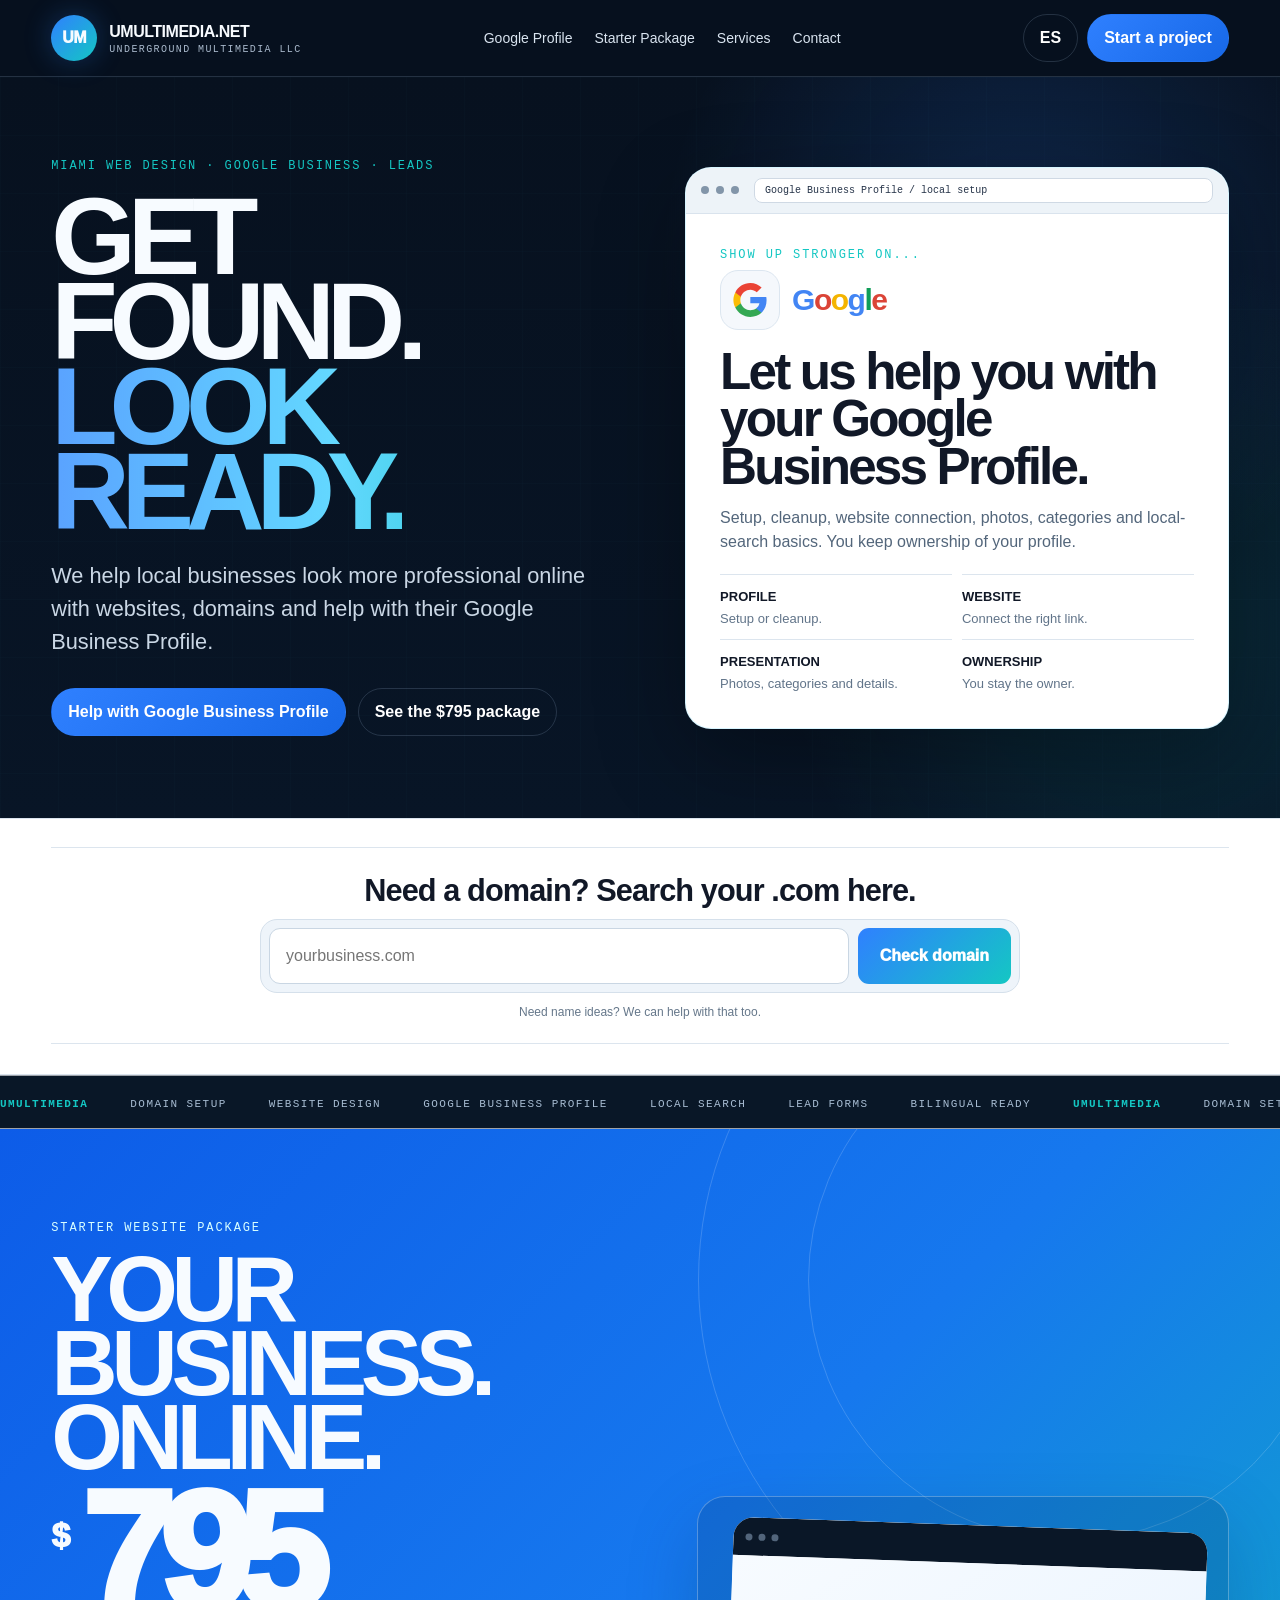
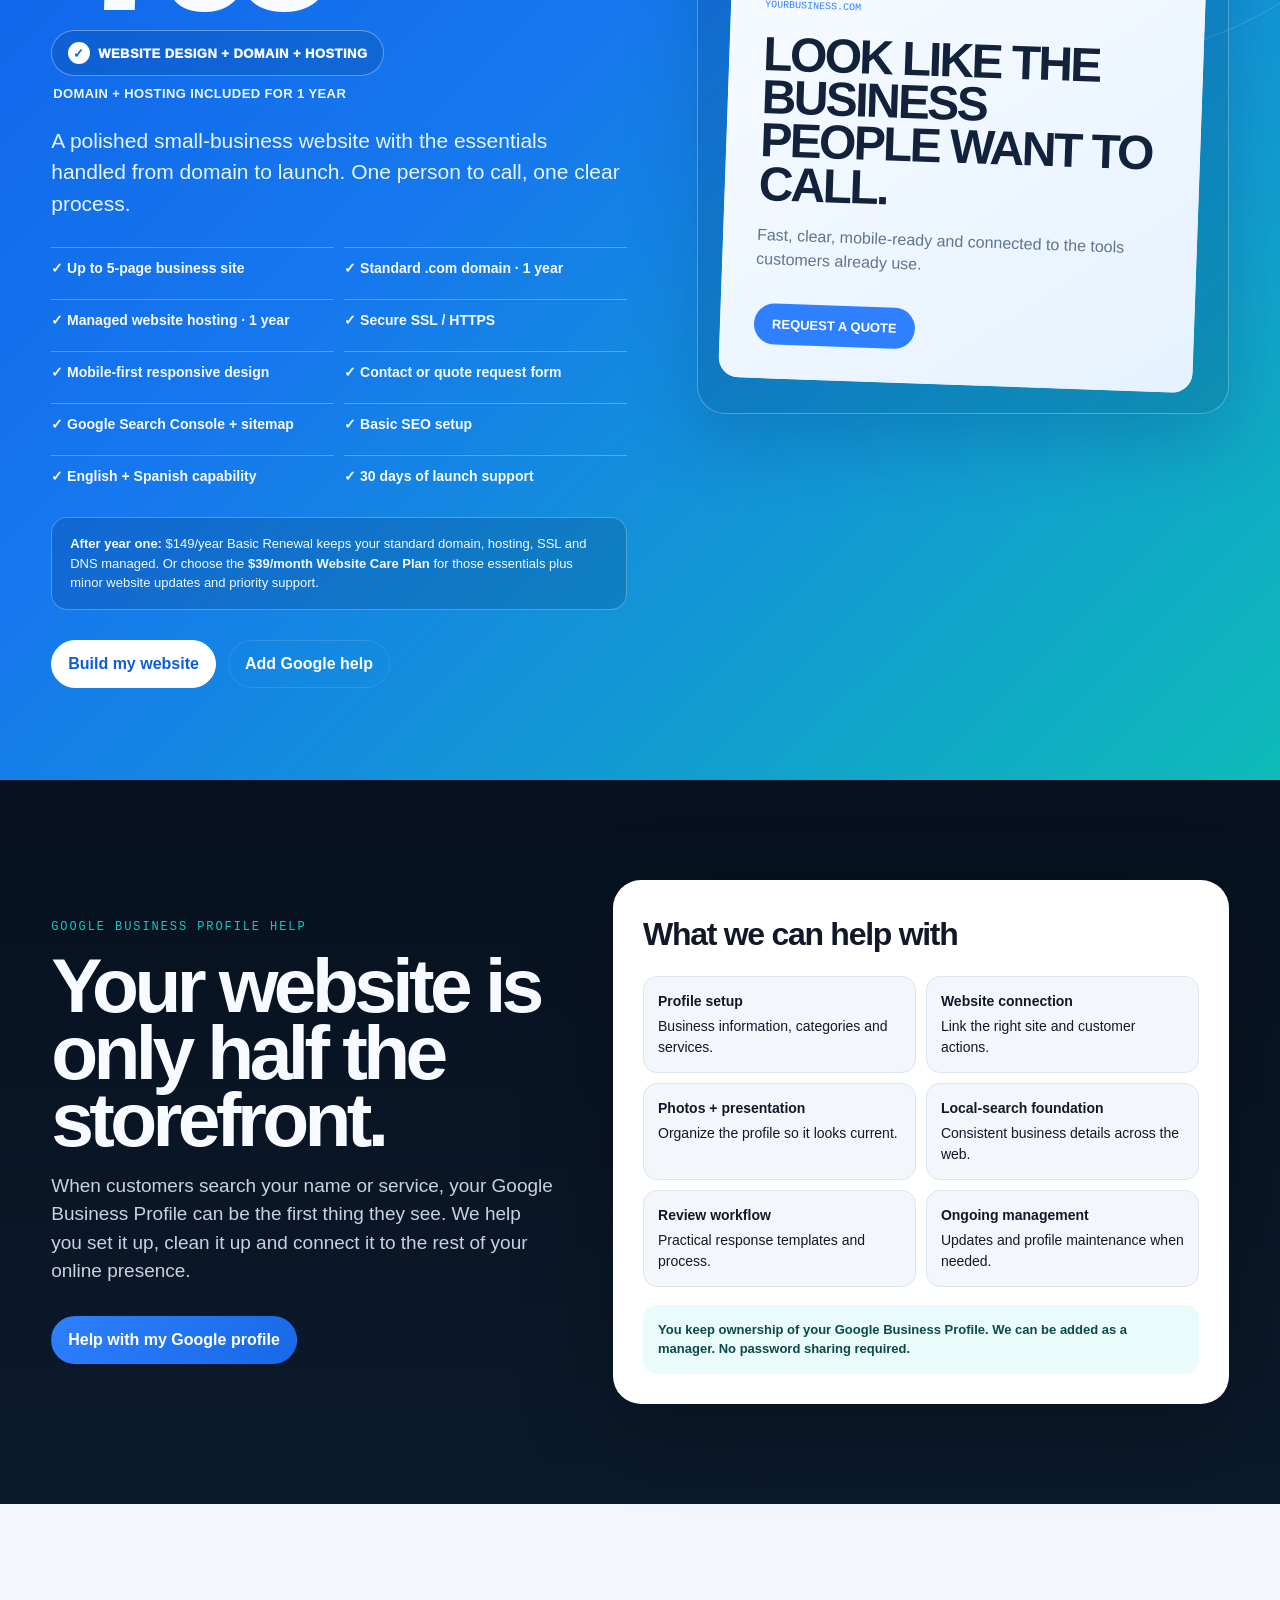
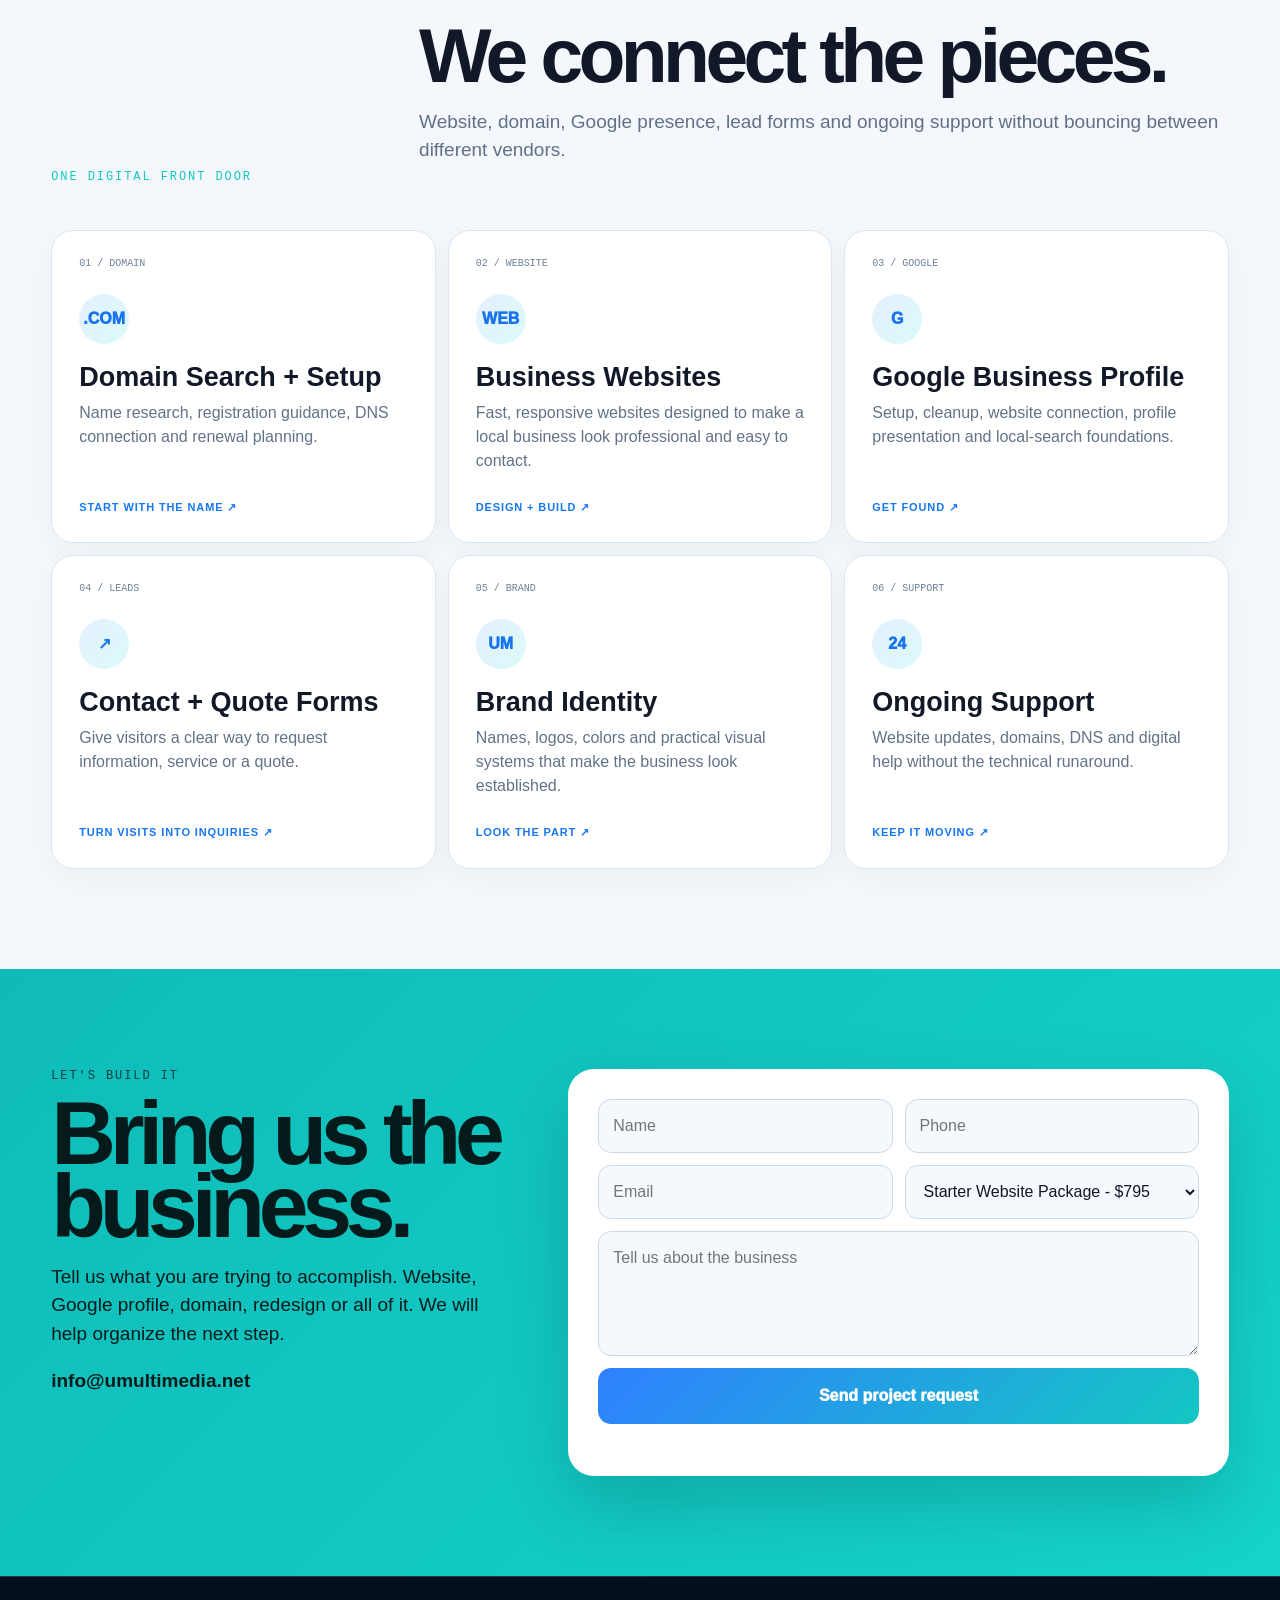
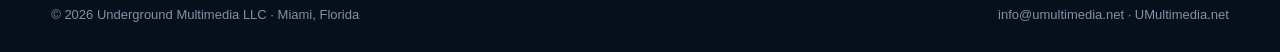
==== index.html @ 128c2745 "Polish Google hero and domain search copy" ====
<!doctype html>
<html lang="en">
<head>
<meta charset="utf-8">
<meta name="viewport" content="width=device-width,initial-scale=1">
<title>Miami Websites & Google Business Profile Help | UMultimedia</title>
<meta name="description" content="UMultimedia helps Miami and South Florida small businesses with website design, domains, hosting, Google Business Profile help and lead generation tools.">
<meta name="robots" content="index,follow,max-image-preview:large">
<link rel="canonical" href="https://umultimedia.net/">
<meta property="og:type" content="website">
<meta property="og:site_name" content="UMultimedia">
<meta property="og:title" content="Miami Websites & Google Business Profile Help | UMultimedia">
<meta property="og:description" content="Websites, domains, hosting and Google Business Profile help for local businesses.">
<meta property="og:url" content="https://umultimedia.net/">
<script type="application/ld+json">{"@context":"https://schema.org","@graph":[{"@type":"Organization","@id":"https://umultimedia.net/#organization","name":"UMultimedia","legalName":"Underground Multimedia LLC","url":"https://umultimedia.net/","email":"info@umultimedia.net","areaServed":["Miami","Hialeah","Miami-Dade County","South Florida"]},{"@type":"WebSite","@id":"https://umultimedia.net/#website","url":"https://umultimedia.net/","name":"UMultimedia","publisher":{"@id":"https://umultimedia.net/#organization"}},{"@type":"Service","name":"Website Design and Google Business Profile Help","provider":{"@id":"https://umultimedia.net/#organization"},"areaServed":["Miami","Miami-Dade County","South Florida"]}]}</script>
<style>
:root{--navy:#07111f;--navy2:#0a1829;--blue:#2f80ff;--teal:#14c7c3;--ice:#63d8ff;--white:#f7fbff;--muted:#a9b9cc;--paper:#f4f8fc;--ink:#111827;--line:rgba(170,200,232,.18)}
*{box-sizing:border-box}html{scroll-behavior:smooth}body{margin:0;background:var(--navy);color:var(--white);font-family:Inter,Arial,Helvetica,sans-serif;line-height:1.5;overflow-x:hidden}a{color:inherit;text-decoration:none}button,input,select,textarea{font:inherit}.wrap{width:min(1200px,92vw);margin:auto}
.nav{position:sticky;top:0;z-index:50;background:rgba(7,17,31,.9);backdrop-filter:blur(18px);border-bottom:1px solid var(--line)}.navin{height:76px;display:flex;align-items:center;justify-content:space-between;gap:22px}.brand{display:flex;align-items:center;gap:12px;font-weight:900;letter-spacing:-.03em}.mark{width:46px;height:46px;border-radius:50%;display:grid;place-items:center;background:linear-gradient(135deg,var(--blue),var(--teal));font-weight:950;box-shadow:0 0 28px rgba(47,128,255,.28)}.brand small{display:block;color:var(--muted);font:10px/1.15 monospace;letter-spacing:.14em}.navlinks{display:flex;gap:22px;color:#d9e4f0;font-size:14px}.actions{display:flex;gap:9px}.btn,.lang{border:1px solid var(--line);background:transparent;color:white;border-radius:999px;padding:11px 16px;font-weight:850;cursor:pointer}.btn.primary{background:linear-gradient(135deg,var(--blue),#1768e7);border-color:transparent}.btn.white{background:white;color:#0b5ed7;border-color:white}.btn.teal{background:var(--teal);color:#031817;border-color:var(--teal)}
.hero{position:relative;padding:82px 0 82px;overflow:hidden;background:radial-gradient(circle at 80% 24%,rgba(47,128,255,.2),transparent 31%),radial-gradient(circle at 90% 74%,rgba(20,199,195,.13),transparent 29%),linear-gradient(180deg,#07111f,#081526)}.gridbg{position:absolute;inset:0;opacity:.3;background-image:linear-gradient(rgba(99,216,255,.05) 1px,transparent 1px),linear-gradient(90deg,rgba(99,216,255,.05) 1px,transparent 1px);background-size:58px 58px}.heroGrid{position:relative;z-index:2;display:grid;grid-template-columns:1.02fr .98fr;gap:68px;align-items:center}.eyebrow{font:12px monospace;letter-spacing:.16em;color:var(--teal);text-transform:uppercase}.hero h1{font-size:clamp(70px,8.5vw,140px);line-height:.78;letter-spacing:-.075em;margin:22px 0 26px}.hero h1 span{display:block;background:linear-gradient(90deg,#5aa2ff,var(--ice),var(--teal));-webkit-background-clip:text;background-clip:text;color:transparent}.heroLead{font-size:clamp(18px,1.7vw,24px);color:#cad7e5;max-width:680px}.heroBtns{display:flex;gap:12px;flex-wrap:wrap;margin-top:30px}
.googleCard{background:#fff;color:var(--ink);border-radius:26px;overflow:hidden;border:1px solid rgba(99,216,255,.25);box-shadow:0 28px 90px rgba(0,0,0,.32)}.browserTop{height:46px;background:#edf3f8;border-bottom:1px solid #d9e3ed;display:flex;align-items:center;gap:7px;padding:0 15px}.browserTop i{width:8px;height:8px;border-radius:50%;background:#8295a9}.browserTop span{margin-left:8px;flex:1;border:1px solid #cfd9e4;background:#fff;border-radius:8px;padding:6px 10px;font:10px monospace;color:#253348}.googleBody{padding:34px}.googleMark{display:flex;align-items:center;gap:12px;margin:8px 0 18px}.gIcon{width:60px;height:60px;border-radius:18px;background:#f5f8fc;border:1px solid #dce6f0;display:grid;place-items:center}.gIcon svg{width:34px;height:34px}.googleWord{font-size:30px;font-weight:900;letter-spacing:-.05em}.googleWord .b{color:#4285F4}.googleWord .r{color:#DB4437}.googleWord .y{color:#F4B400}.googleWord .g{color:#0F9D58}.googleBody h2{font-size:clamp(35px,4vw,57px);line-height:.93;letter-spacing:-.055em;margin:0 0 15px}.googleBody p{color:#53667b;margin:0 0 20px}.googleMini{display:grid;grid-template-columns:1fr 1fr;gap:10px}.googleMini div{border-top:1px solid #dce5ee;padding-top:12px;color:#617489;font-size:13px}.googleMini strong{display:block;color:#111827;margin-bottom:3px}
.searchBand{background:#fff;color:var(--ink);border-top:1px solid #dbe4ee;border-bottom:1px solid #dbe4ee;padding:28px 0 30px}.searchLine{height:1px;background:#dce5ee}.searchHead{text-align:center;font-size:clamp(22px,2.4vw,34px);font-weight:900;letter-spacing:-.03em;margin:20px 0 5px}.searchSub{text-align:center;color:#5b6e83;margin:0 auto 18px;max-width:760px}.searchLabel{text-align:center;color:#1873ef;font:12px monospace;letter-spacing:.16em;margin-bottom:10px}.domainSearch{max-width:760px;margin:auto;display:flex;gap:9px;padding:8px;border-radius:17px;background:#eef4fa;border:1px solid #d5e0eb}.domainSearch input{flex:1;min-width:0;border:1px solid #c9d6e3;border-radius:11px;padding:15px 16px;color:#101827;outline:none}.domainSearch button{border:0;border-radius:11px;background:linear-gradient(135deg,var(--blue),var(--teal));color:#fff;font-weight:950;padding:0 22px;cursor:pointer}.micro{text-align:center;font-size:12px;color:#65778a;margin-top:10px}
.ticker{overflow:hidden;background:#091727;border-top:1px solid rgba(255,255,255,.6);border-bottom:1px solid rgba(255,255,255,.6);padding:14px 0;white-space:nowrap}.tickerTrack{display:inline-block;min-width:200%;animation:marquee 27s linear infinite;font:11px monospace;letter-spacing:.13em;color:#a8bdd3}.tickerTrack span,.tickerTrack b{margin-right:42px}.tickerTrack b{color:var(--teal)}@keyframes marquee{to{transform:translateX(-50%)}}
.package{position:relative;background:linear-gradient(135deg,#0d5ce8 0%,#1678ee 44%,#0ebbb8 100%);padding:92px 0;overflow:hidden}.package:before,.package:after{content:"";position:absolute;border:1px solid rgba(255,255,255,.17);border-radius:50%;right:-180px;top:-230px;width:760px;height:760px}.package:after{width:520px;height:520px;right:-50px;top:-110px}.packageGrid{position:relative;z-index:2;display:grid;grid-template-columns:1.04fr .96fr;gap:70px;align-items:center}.package .eyebrow{color:#d9ffff}.package h2{font-size:clamp(62px,7.2vw,116px);line-height:.8;letter-spacing:-.07em;margin:18px 0}.price{display:flex;align-items:flex-start;gap:10px;margin:10px 0 18px}.dollar{font-size:34px;font-weight:950;margin-top:17px}.priceNum{font-size:clamp(110px,13vw,206px);font-weight:1000;line-height:.72;letter-spacing:-.09em}.packageBadge{display:inline-flex;align-items:center;gap:8px;padding:11px 16px;border:1px solid rgba(255,255,255,.35);background:rgba(4,50,100,.17);border-radius:999px;font-size:13px;font-weight:950;letter-spacing:.035em}.packageBadge:before{content:"✓";display:grid;place-items:center;width:22px;height:22px;border-radius:50%;background:#fff;color:#0b67dc}.packageSub{margin:8px 0 18px 2px;font-size:13px;font-weight:850;color:#ebf8ff;letter-spacing:.03em}.packageLead{font-size:21px;max-width:650px;color:#e7f5ff}.packageList{display:grid;grid-template-columns:1fr 1fr;gap:10px;margin-top:28px;max-width:690px}.packageList div{padding:10px 0;border-top:1px solid rgba(255,255,255,.28);font-weight:750;font-size:14px}.renewal{margin-top:20px;max-width:690px;padding:16px 18px;border:1px solid rgba(255,255,255,.28);background:rgba(4,42,84,.18);border-radius:16px;color:#effbff;font-size:13px}.packageVisual{border:1px solid rgba(255,255,255,.28);background:rgba(4,42,84,.18);border-radius:28px;padding:28px;box-shadow:0 28px 70px rgba(0,45,102,.22)}.siteMock{background:#fff;color:#12223b;border-radius:20px;overflow:hidden;transform:rotate(2deg)}.siteTop{height:38px;background:#0a1727;display:flex;gap:6px;align-items:center;padding:0 12px}.siteTop i{width:7px;height:7px;border-radius:50%;background:#52657b}.siteBody{padding:34px;min-height:330px;background:linear-gradient(145deg,#f7fbff,#e6f2ff)}.siteBody small{font:10px monospace;color:#2f80ff}.siteBody h3{font-size:48px;line-height:.9;letter-spacing:-.055em;margin:18px 0}.siteBody p{color:#60748a}.mockButton{display:inline-block;margin-top:16px;padding:11px 18px;border-radius:999px;background:#2f80ff;color:#fff;font-weight:850;font-size:13px}
.section{padding:100px 0}.googleSection{background:linear-gradient(180deg,#07111f,#0b1a2c)}.googleGrid{display:grid;grid-template-columns:.9fr 1.1fr;gap:58px;align-items:center}.googleSection h2,.servicesHead h2{font-size:clamp(50px,6vw,90px);line-height:.87;letter-spacing:-.06em;margin:18px 0}.googleSection p{font-size:19px;color:#c5d4e3}.helpCard{background:#fff;color:var(--ink);border-radius:28px;padding:30px;box-shadow:0 28px 90px rgba(0,0,0,.25)}.helpCard h3{font-size:32px;margin:0 0 18px;letter-spacing:-.04em}.checklist{display:grid;grid-template-columns:1fr 1fr;gap:10px}.check{background:#f3f7fb;border:1px solid #dce6f0;border-radius:14px;padding:14px;font-size:14px}.check strong{display:block;margin-bottom:4px}.ownerNote{margin-top:18px;background:#e9fbfa;color:#0a4a48;border-radius:14px;padding:15px;font-size:13px;font-weight:750}.light{background:var(--paper);color:var(--ink)}.servicesHead{display:grid;grid-template-columns:.4fr 1fr;gap:44px;align-items:end;margin-bottom:46px}.servicesHead p{font-size:19px;color:#607087}.services{display:grid;grid-template-columns:repeat(3,1fr);gap:12px}.service{background:#fff;border:1px solid #dce6f0;border-radius:22px;padding:27px;min-height:280px;display:flex;flex-direction:column;box-shadow:0 10px 30px rgba(20,45,80,.04)}.service .num{font:10px monospace;color:#6f8298}.serviceIcon{width:50px;height:50px;border-radius:50%;display:grid;place-items:center;background:linear-gradient(135deg,#e5f0ff,#dafaf8);color:#1873ef;font-weight:950;margin-top:25px}.service h3{font-size:27px;line-height:1;margin:20px 0 10px}.service p{color:#627287;margin:0}.service b{margin-top:auto;padding-top:26px;color:#1677f3;font-size:11px;letter-spacing:.08em}.contact{background:linear-gradient(135deg,#0fbbb8,#15d4cb);color:#041a1b}.contactGrid{display:grid;grid-template-columns:.82fr 1.18fr;gap:58px;align-items:start}.contact h2{font-size:clamp(58px,7vw,102px);line-height:.82;letter-spacing:-.07em;margin:14px 0 18px}.contact p{font-size:19px}.form{background:#fff;color:#101827;border-radius:26px;padding:30px;display:grid;grid-template-columns:1fr 1fr;gap:12px;box-shadow:0 30px 70px rgba(2,55,58,.22)}.form input,.form select,.form textarea{width:100%;background:#f5f8fc;border:1px solid #ccd9e5;color:#101827;border-radius:13px;padding:14px;outline:none}.form textarea{min-height:125px;resize:vertical}.full{grid-column:1/-1}.form button{background:linear-gradient(135deg,var(--blue),var(--teal));color:#fff;border:0;border-radius:13px;padding:16px;font-weight:950;cursor:pointer}.footer{padding:28px 0;color:#7f91a7;border-top:1px solid var(--line);font-size:13px;background:#06101d}.footerin{display:flex;justify-content:space-between;gap:20px;flex-wrap:wrap}
@media(max-width:960px){.navlinks{display:none}.heroGrid,.packageGrid,.googleGrid,.servicesHead,.contactGrid{grid-template-columns:1fr}.services{grid-template-columns:1fr 1fr}.hero{padding-top:62px}}
@media(max-width:640px){.brandText{display:none}.actions .btn{display:none}.hero h1{font-size:67px}.googleBody{padding:26px 22px}.googleMini,.packageList,.checklist,.services,.form{grid-template-columns:1fr}.domainSearch{flex-direction:column}.domainSearch button{padding:15px}.package h2{font-size:60px}.priceNum{font-size:135px}.packageBadge{border-radius:16px}.full{grid-column:auto}.section{padding:74px 0}}
</style>
</head>
<body>
<header class="nav"><div class="wrap navin"><a class="brand" href="#top"><span class="mark">UM</span><span class="brandText">UMULTIMEDIA.NET<small>UNDERGROUND MULTIMEDIA LLC</small></span></a><nav class="navlinks"><a href="#google">Google Profile</a><a href="#package">Starter Package</a><a href="#services">Services</a><a href="#contact">Contact</a></nav><div class="actions"><button class="lang" id="lang">ES</button><a class="btn primary" href="#contact">Start a project</a></div></div></header>
<main id="top">
<section class="hero"><div class="gridbg"></div><div class="wrap heroGrid"><div><div class="eyebrow" data-en="MIAMI WEB DESIGN · GOOGLE BUSINESS · LEADS" data-es="DISEÑO WEB MIAMI · GOOGLE BUSINESS · CLIENTES">MIAMI WEB DESIGN · GOOGLE BUSINESS · LEADS</div><h1 data-en="GET FOUND. <span>LOOK READY.</span>" data-es="QUE TE ENCUENTREN. <span>LUCE LISTO.</span>">GET FOUND. <span>LOOK READY.</span></h1><p class="heroLead" data-en="We help local businesses look more professional online with websites, domains and help with their Google Business Profile." data-es="Ayudamos a negocios locales a verse más profesionales online con páginas web, dominios y ayuda con su Google Business Profile.">We help local businesses look more professional online with websites, domains and help with their Google Business Profile.</p><div class="heroBtns"><a class="btn primary" href="#google" data-en="Help with Google Business Profile" data-es="Ayuda con Google Business Profile">Help with Google Business Profile</a><a class="btn" href="#package" data-en="See the $795 package" data-es="Ver paquete de $795">See the $795 package</a></div></div><div class="googleCard"><div class="browserTop"><i></i><i></i><i></i><span>Google Business Profile / local setup</span></div><div class="googleBody"><div class="eyebrow" data-en="SHOW UP STRONGER ON..." data-es="DESTACA MÁS EN...">SHOW UP STRONGER ON...</div><div class="googleMark"><div class="gIcon"><svg viewBox="0 0 256 262" xmlns="http://www.w3.org/2000/svg"><path fill="#4285F4" d="M255.68 133.5c0-8.9-.8-17.45-2.3-25.68H130.5v48.57h70.25c-3.02 16.3-12.18 30.12-25.95 39.35v32.7h42.04c24.6-22.66 38.84-56.08 38.84-94.94z"/><path fill="#34A853" d="M130.5 261.1c35.1 0 64.56-11.63 86.08-31.5l-42.04-32.7c-11.66 7.82-26.58 12.42-44.04 12.42-33.84 0-62.5-22.85-72.75-53.55H14.45v33.65C35.85 232.9 79.33 261.1 130.5 261.1z"/><path fill="#FBBC05" d="M57.75 155.77c-2.6-7.82-4.08-16.16-4.08-24.77s1.48-16.95 4.08-24.77V72.58H14.45C5.27 90.86 0 110.12 0 131s5.27 40.14 14.45 58.42l43.3-33.65z"/><path fill="#EA4335" d="M130.5 52.67c19.1 0 36.26 6.57 49.74 19.48l37.3-37.3C195.03 13.95 165.58 0 130.5 0 79.33 0 35.85 28.2 14.45 72.58l43.3 33.65c10.25-30.7 38.9-53.56 72.75-53.56z"/></svg></div><div class="googleWord"><span class="b">G</span><span class="r">o</span><span class="y">o</span><span class="b">g</span><span class="g">l</span><span class="r">e</span></div></div><h2 data-en="Let us help you with your Google Business Profile." data-es="Déjanos ayudarte con tu Google Business Profile.">Let us help you with your Google Business Profile.</h2><p data-en="Setup, cleanup, website connection, photos, categories and local-search basics. You keep ownership of your profile." data-es="Configuración, limpieza, conexión del sitio web, fotos, categorías y bases de búsqueda local. Tú mantienes la propiedad de tu perfil.">Setup, cleanup, website connection, photos, categories and local-search basics. You keep ownership of your profile.</p><div class="googleMini"><div><strong>PROFILE</strong>Setup or cleanup.</div><div><strong>WEBSITE</strong>Connect the right link.</div><div><strong>PRESENTATION</strong>Photos, categories and details.</div><div><strong>OWNERSHIP</strong>You stay the owner.</div></div></div></div></div></section>
<section class="searchBand" id="domain-search"><div class="wrap"><div class="searchLine"></div><div class="searchHead" data-en="Need a domain? Search your .com here." data-es="¿Necesitas un dominio? Busca tu .com aquí.">Need a domain? Search your .com here.</div><div class="domainSearch"><input id="domain" placeholder="yourbusiness.com" aria-label="Domain name"><button id="checkDomain" data-en="Check domain" data-es="Buscar dominio">Check domain</button></div><div class="micro" id="domainMsg" data-en="Need name ideas? We can help with that too." data-es="¿Necesitas ideas para el nombre? También te ayudamos.">Need name ideas? We can help with that too.</div><div class="searchLine" style="margin-top:22px"></div></div></section>
<div class="ticker"><div class="tickerTrack"><b>UMULTIMEDIA</b><span>DOMAIN SETUP</span><span>WEBSITE DESIGN</span><span>GOOGLE BUSINESS PROFILE</span><span>LOCAL SEARCH</span><span>LEAD FORMS</span><span>BILINGUAL READY</span><b>UMULTIMEDIA</b><span>DOMAIN SETUP</span><span>WEBSITE DESIGN</span><span>GOOGLE BUSINESS PROFILE</span><span>LOCAL SEARCH</span><span>LEAD FORMS</span><span>BILINGUAL READY</span></div></div>
<section class="package" id="package"><div class="wrap packageGrid"><div><div class="eyebrow" data-en="STARTER WEBSITE PACKAGE" data-es="PAQUETE WEB INICIAL">STARTER WEBSITE PACKAGE</div><h2 data-en="YOUR BUSINESS. <br>ONLINE." data-es="TU NEGOCIO. <br>ONLINE.">YOUR BUSINESS.<br>ONLINE.</h2><div class="price"><span class="dollar">$</span><span class="priceNum">795</span></div><div class="packageBadge" data-en="WEBSITE DESIGN + DOMAIN + HOSTING" data-es="DISEÑO WEB + DOMINIO + HOSTING">WEBSITE DESIGN + DOMAIN + HOSTING</div><div class="packageSub" data-en="DOMAIN + HOSTING INCLUDED FOR 1 YEAR" data-es="DOMINIO + HOSTING INCLUIDOS POR 1 AÑO">DOMAIN + HOSTING INCLUDED FOR 1 YEAR</div><p class="packageLead" data-en="A polished small-business website with the essentials handled from domain to launch. One person to call, one clear process." data-es="Una página profesional para pequeño negocio con lo esencial resuelto desde el dominio hasta el lanzamiento. Una persona a quien llamar y un proceso claro.">A polished small-business website with the essentials handled from domain to launch. One person to call, one clear process.</p><div class="packageList"><div>✓ Up to 5-page business site</div><div>✓ Standard .com domain · 1 year</div><div>✓ Managed website hosting · 1 year</div><div>✓ Secure SSL / HTTPS</div><div>✓ Mobile-first responsive design</div><div>✓ Contact or quote request form</div><div>✓ Google Search Console + sitemap</div><div>✓ Basic SEO setup</div><div>✓ English + Spanish capability</div><div>✓ 30 days of launch support</div></div><div class="renewal"><strong>After year one:</strong> $149/year Basic Renewal keeps your standard domain, hosting, SSL and DNS managed. Or choose the <strong>$39/month Website Care Plan</strong> for those essentials plus minor website updates and priority support.</div><div class="heroBtns"><a class="btn white" href="#contact">Build my website</a><a class="btn" href="#google">Add Google help</a></div></div><div class="packageVisual"><div class="siteMock"><div class="siteTop"><i></i><i></i><i></i></div><div class="siteBody"><small>YOURBUSINESS.COM</small><h3>LOOK LIKE THE BUSINESS PEOPLE WANT TO CALL.</h3><p>Fast, clear, mobile-ready and connected to the tools customers already use.</p><span class="mockButton">REQUEST A QUOTE</span></div></div></div></div></section>
<section class="section googleSection" id="google"><div class="wrap googleGrid"><div><div class="eyebrow" data-en="GOOGLE BUSINESS PROFILE HELP" data-es="AYUDA CON GOOGLE BUSINESS PROFILE">GOOGLE BUSINESS PROFILE HELP</div><h2 data-en="Your website is only half the storefront." data-es="Tu página es solo la mitad de la vitrina.">Your website is only half the storefront.</h2><p data-en="When customers search your name or service, your Google Business Profile can be the first thing they see. We help you set it up, clean it up and connect it to the rest of your online presence." data-es="Cuando los clientes buscan tu nombre o servicio, tu Google Business Profile puede ser lo primero que vean. Te ayudamos a configurarlo, mejorarlo y conectarlo con el resto de tu presencia online.">When customers search your name or service, your Google Business Profile can be the first thing they see. We help you set it up, clean it up and connect it to the rest of your online presence.</p><div class="heroBtns"><a class="btn primary" href="#contact">Help with my Google profile</a></div></div><div class="helpCard"><h3 data-en="What we can help with" data-es="En qué podemos ayudarte">What we can help with</h3><div class="checklist"><div class="check"><strong>Profile setup</strong>Business information, categories and services.</div><div class="check"><strong>Website connection</strong>Link the right site and customer actions.</div><div class="check"><strong>Photos + presentation</strong>Organize the profile so it looks current.</div><div class="check"><strong>Local-search foundation</strong>Consistent business details across the web.</div><div class="check"><strong>Review workflow</strong>Practical response templates and process.</div><div class="check"><strong>Ongoing management</strong>Updates and profile maintenance when needed.</div></div><div class="ownerNote">You keep ownership of your Google Business Profile. We can be added as a manager. No password sharing required.</div></div></div></section>
<section class="section light" id="services"><div class="wrap"><div class="servicesHead"><div class="eyebrow">ONE DIGITAL FRONT DOOR</div><div><h2>We connect the pieces.</h2><p>Website, domain, Google presence, lead forms and ongoing support without bouncing between different vendors.</p></div></div><div class="services"><article class="service"><span class="num">01 / DOMAIN</span><div class="serviceIcon">.COM</div><h3>Domain Search + Setup</h3><p>Name research, registration guidance, DNS connection and renewal planning.</p><b>START WITH THE NAME ↗</b></article><article class="service"><span class="num">02 / WEBSITE</span><div class="serviceIcon">WEB</div><h3>Business Websites</h3><p>Fast, responsive websites designed to make a local business look professional and easy to contact.</p><b>DESIGN + BUILD ↗</b></article><article class="service"><span class="num">03 / GOOGLE</span><div class="serviceIcon">G</div><h3>Google Business Profile</h3><p>Setup, cleanup, website connection, profile presentation and local-search foundations.</p><b>GET FOUND ↗</b></article><article class="service"><span class="num">04 / LEADS</span><div class="serviceIcon">↗</div><h3>Contact + Quote Forms</h3><p>Give visitors a clear way to request information, service or a quote.</p><b>TURN VISITS INTO INQUIRIES ↗</b></article><article class="service"><span class="num">05 / BRAND</span><div class="serviceIcon">UM</div><h3>Brand Identity</h3><p>Names, logos, colors and practical visual systems that make the business look established.</p><b>LOOK THE PART ↗</b></article><article class="service"><span class="num">06 / SUPPORT</span><div class="serviceIcon">24</div><h3>Ongoing Support</h3><p>Website updates, domains, DNS and digital help without the technical runaround.</p><b>KEEP IT MOVING ↗</b></article></div></div></section>
<section class="section contact" id="contact"><div class="wrap contactGrid"><div><div class="eyebrow" style="color:#073f42">LET'S BUILD IT</div><h2>Bring us the business.</h2><p>Tell us what you are trying to accomplish. Website, Google profile, domain, redesign or all of it. We will help organize the next step.</p><p><strong>info@umultimedia.net</strong></p></div><form class="form" id="leadForm"><input id="name" required placeholder="Name"><input id="phone" placeholder="Phone"><input id="email" required type="email" placeholder="Email"><select id="need"><option>Starter Website Package - $795</option><option>Google Business Profile help</option><option>Domain + website</option><option>Website redesign</option><option>Branding / logo</option><option>Not sure yet</option></select><textarea class="full" id="details" placeholder="Tell us about the business"></textarea><button class="full" type="submit">Send project request</button><div class="micro full" id="formMsg"></div></form></div></section>
</main>
<footer class="footer"><div class="wrap footerin"><span>© 2026 Underground Multimedia LLC · Miami, Florida</span><span><a href="mailto:info@umultimedia.net">info@umultimedia.net</a> · UMultimedia.net</span></div></footer>
<script>
const langBtn=document.getElementById('lang');let current='en';langBtn.addEventListener('click',()=>{current=current==='en'?'es':'en';langBtn.textContent=current==='en'?'ES':'EN';document.documentElement.lang=current;document.querySelectorAll('[data-en]').forEach(el=>el.innerHTML=el.dataset[current])});
document.getElementById('checkDomain').addEventListener('click',async()=>{const input=document.getElementById('domain');let d=input.value.trim().replace(/^https?:\/\//,'').replace(/^www\./,'').split('/')[0];if(!d){input.focus();return}try{await navigator.clipboard.writeText(d)}catch(e){}document.getElementById('domainMsg').textContent=current==='en'?d+' copied. Opening live domain search...':d+' copiado. Abriendo búsqueda de dominio...';window.open('https://www.ionos.com/domains/domain-names','_blank','noopener')});document.getElementById('domain').addEventListener('keydown',e=>{if(e.key==='Enter')document.getElementById('checkDomain').click()});
document.getElementById('leadForm').addEventListener('submit',e=>{e.preventDefault();const n=document.getElementById('name').value.trim(),p=document.getElementById('phone').value.trim(),em=document.getElementById('email').value.trim(),need=document.getElementById('need').value,det=document.getElementById('details').value.trim();const subject=encodeURIComponent('UMultimedia project request - '+n);const body=encodeURIComponent('Name: '+n+'\nPhone: '+p+'\nEmail: '+em+'\nNeed: '+need+'\n\nBusiness / project details:\n'+det);document.getElementById('formMsg').textContent='Opening your email app to send the request...';window.location.href='mailto:info@umultimedia.net?subject='+subject+'&body='+body});
</script>
</body></html>
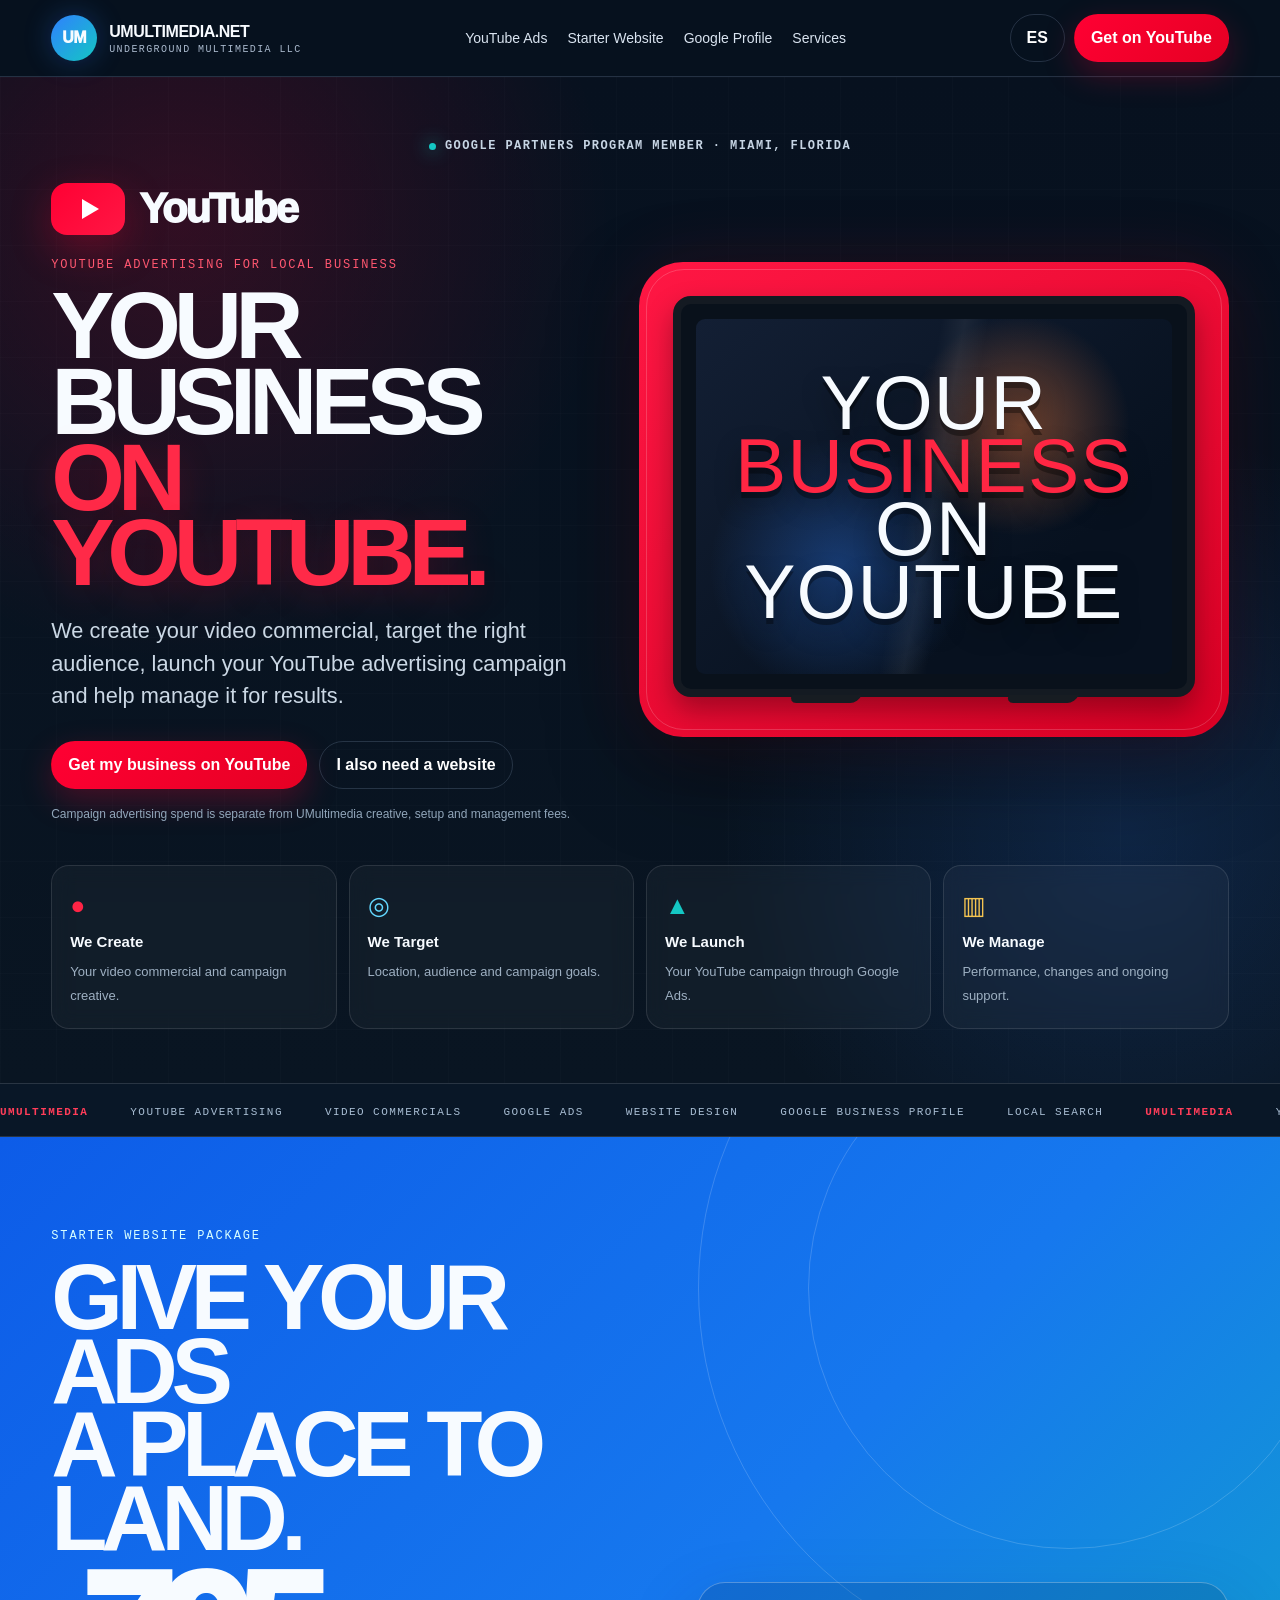
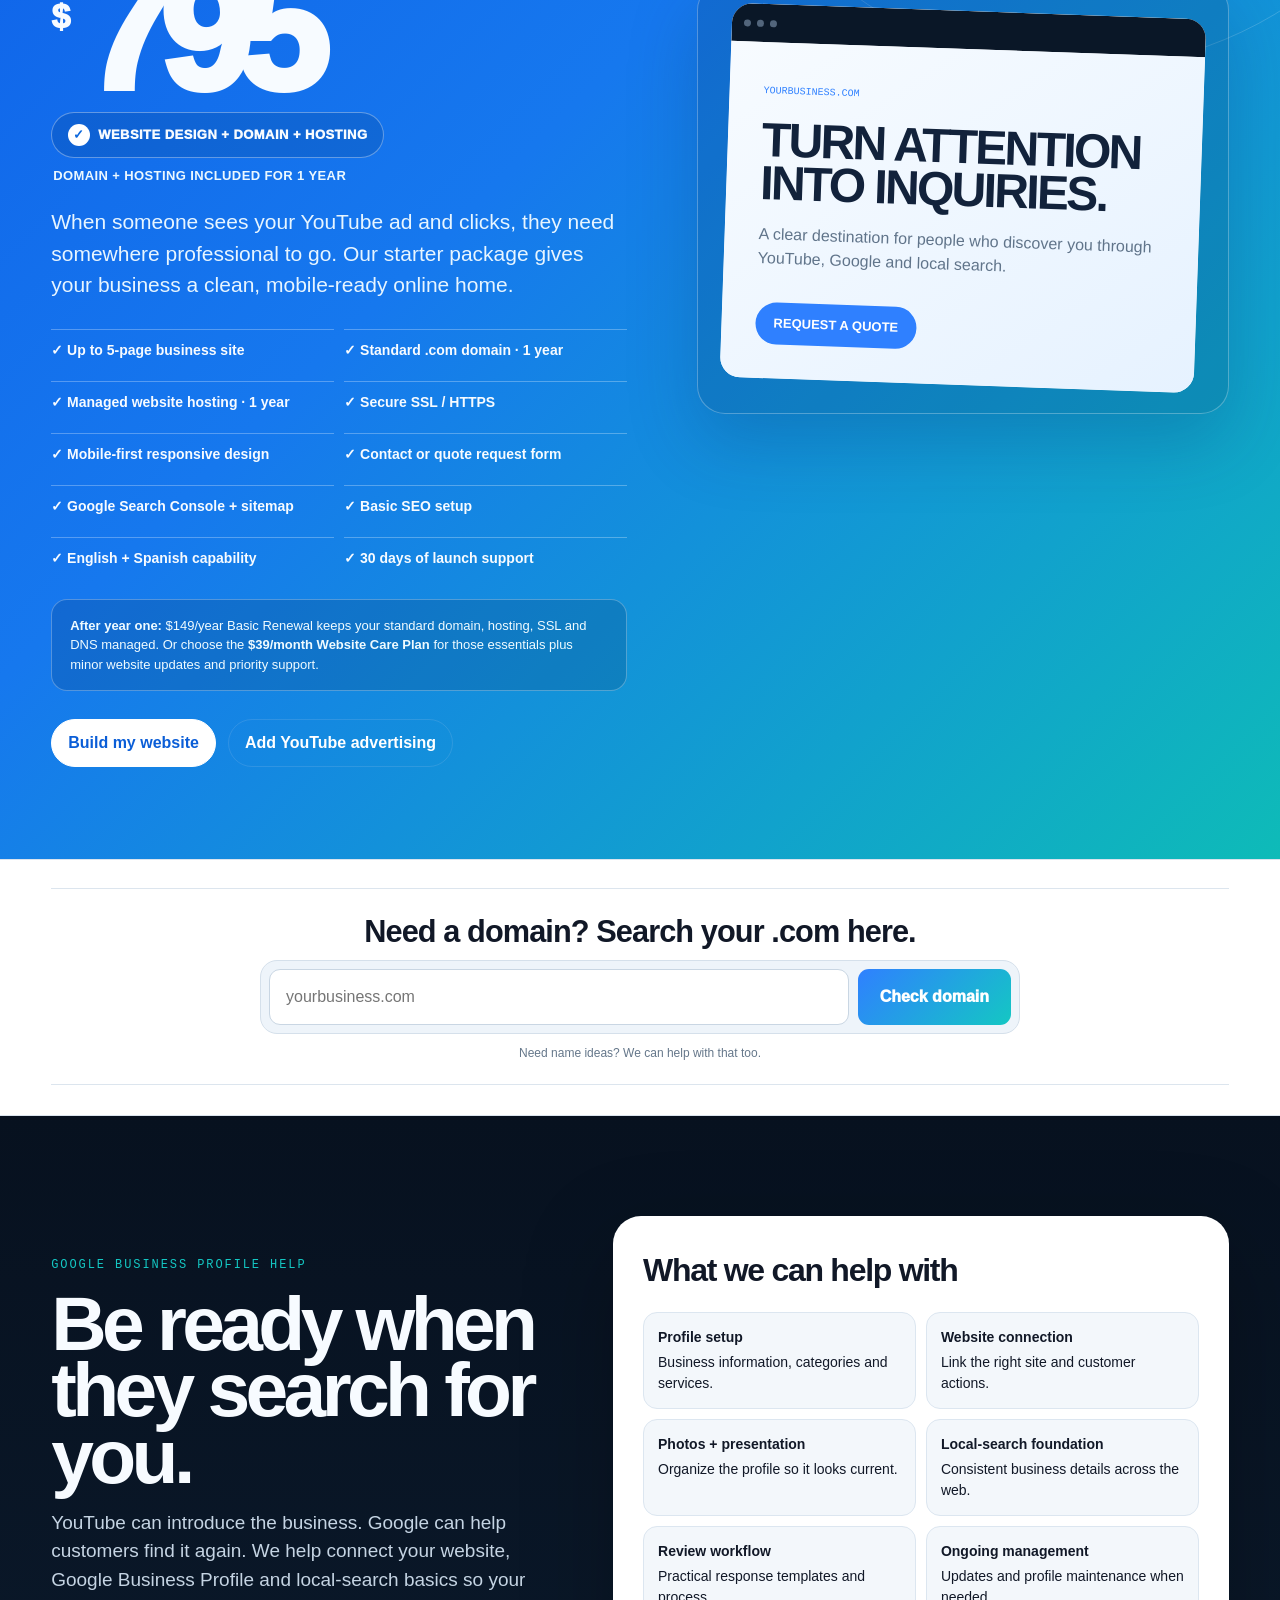
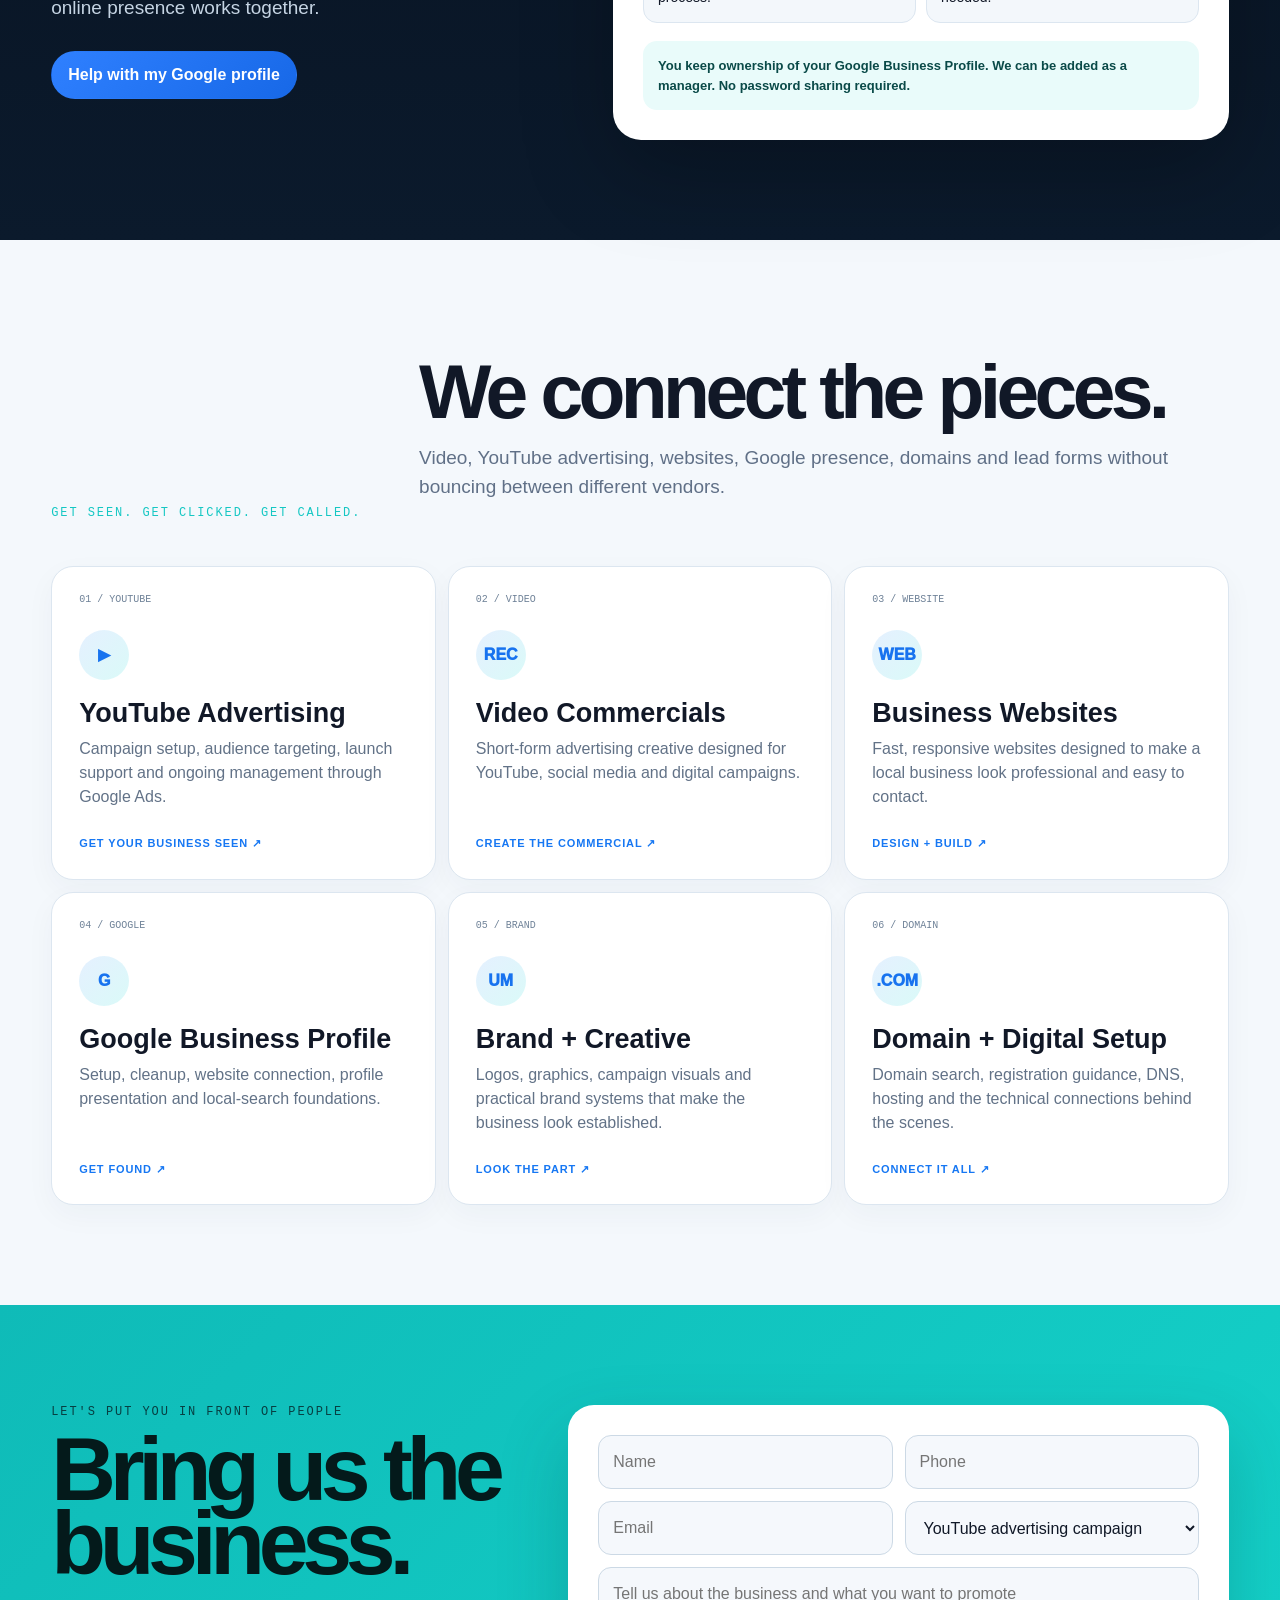
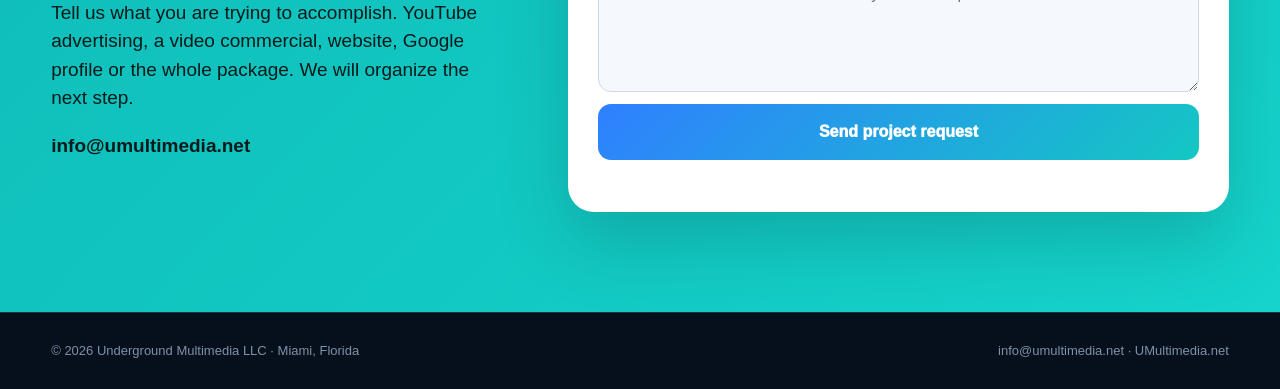
==== commit 73665899: "Make YouTube advertising the primary homepage hero" ====
--- a/index.html
+++ b/index.html
@@ -3,40 +3,39 @@
 <head>
 <meta charset="utf-8">
 <meta name="viewport" content="width=device-width,initial-scale=1">
-<title>Miami Websites & Google Business Profile Help | UMultimedia</title>
-<meta name="description" content="UMultimedia helps Miami and South Florida small businesses with website design, domains, hosting, Google Business Profile help and lead generation tools.">
+<title>YouTube Advertising, Video & Websites in Miami | UMultimedia</title>
+<meta name="description" content="UMultimedia helps Miami and South Florida businesses get seen with YouTube advertising, video commercials, website design, Google Business Profile help, domains and lead generation tools.">
 <meta name="robots" content="index,follow,max-image-preview:large">
 <link rel="canonical" href="https://umultimedia.net/">
 <meta property="og:type" content="website">
 <meta property="og:site_name" content="UMultimedia">
-<meta property="og:title" content="Miami Websites & Google Business Profile Help | UMultimedia">
-<meta property="og:description" content="Websites, domains, hosting and Google Business Profile help for local businesses.">
+<meta property="og:title" content="Put Your Business on YouTube | UMultimedia Miami">
+<meta property="og:description" content="We create your commercial, target the audience, launch your YouTube campaign and help manage the results.">
 <meta property="og:url" content="https://umultimedia.net/">
-<script type="application/ld+json">{"@context":"https://schema.org","@graph":[{"@type":"Organization","@id":"https://umultimedia.net/#organization","name":"UMultimedia","legalName":"Underground Multimedia LLC","url":"https://umultimedia.net/","email":"info@umultimedia.net","areaServed":["Miami","Hialeah","Miami-Dade County","South Florida"]},{"@type":"WebSite","@id":"https://umultimedia.net/#website","url":"https://umultimedia.net/","name":"UMultimedia","publisher":{"@id":"https://umultimedia.net/#organization"}},{"@type":"Service","name":"Website Design and Google Business Profile Help","provider":{"@id":"https://umultimedia.net/#organization"},"areaServed":["Miami","Miami-Dade County","South Florida"]}]}</script>
+<script type="application/ld+json">{"@context":"https://schema.org","@graph":[{"@type":"Organization","@id":"https://umultimedia.net/#organization","name":"UMultimedia","legalName":"Underground Multimedia LLC","url":"https://umultimedia.net/","email":"info@umultimedia.net","areaServed":["Miami","Hialeah","Miami-Dade County","South Florida"]},{"@type":"WebSite","@id":"https://umultimedia.net/#website","url":"https://umultimedia.net/","name":"UMultimedia","publisher":{"@id":"https://umultimedia.net/#organization"}},{"@type":"Service","name":"YouTube Advertising and Video Commercial Production","provider":{"@id":"https://umultimedia.net/#organization"},"areaServed":["Miami","Miami-Dade County","South Florida"]},{"@type":"Service","name":"Website Design and Google Business Profile Help","provider":{"@id":"https://umultimedia.net/#organization"},"areaServed":["Miami","Miami-Dade County","South Florida"]}]}</script>
 <style>
-:root{--navy:#07111f;--navy2:#0a1829;--blue:#2f80ff;--teal:#14c7c3;--ice:#63d8ff;--white:#f7fbff;--muted:#a9b9cc;--paper:#f4f8fc;--ink:#111827;--line:rgba(170,200,232,.18)}
+:root{--navy:#07111f;--navy2:#0a1829;--blue:#2f80ff;--teal:#14c7c3;--ice:#63d8ff;--red:#ff0033;--red2:#e60023;--white:#f7fbff;--muted:#a9b9cc;--paper:#f4f8fc;--ink:#111827;--line:rgba(170,200,232,.18)}
 *{box-sizing:border-box}html{scroll-behavior:smooth}body{margin:0;background:var(--navy);color:var(--white);font-family:Inter,Arial,Helvetica,sans-serif;line-height:1.5;overflow-x:hidden}a{color:inherit;text-decoration:none}button,input,select,textarea{font:inherit}.wrap{width:min(1200px,92vw);margin:auto}
-.nav{position:sticky;top:0;z-index:50;background:rgba(7,17,31,.9);backdrop-filter:blur(18px);border-bottom:1px solid var(--line)}.navin{height:76px;display:flex;align-items:center;justify-content:space-between;gap:22px}.brand{display:flex;align-items:center;gap:12px;font-weight:900;letter-spacing:-.03em}.mark{width:46px;height:46px;border-radius:50%;display:grid;place-items:center;background:linear-gradient(135deg,var(--blue),var(--teal));font-weight:950;box-shadow:0 0 28px rgba(47,128,255,.28)}.brand small{display:block;color:var(--muted);font:10px/1.15 monospace;letter-spacing:.14em}.navlinks{display:flex;gap:22px;color:#d9e4f0;font-size:14px}.actions{display:flex;gap:9px}.btn,.lang{border:1px solid var(--line);background:transparent;color:white;border-radius:999px;padding:11px 16px;font-weight:850;cursor:pointer}.btn.primary{background:linear-gradient(135deg,var(--blue),#1768e7);border-color:transparent}.btn.white{background:white;color:#0b5ed7;border-color:white}.btn.teal{background:var(--teal);color:#031817;border-color:var(--teal)}
-.hero{position:relative;padding:82px 0 82px;overflow:hidden;background:radial-gradient(circle at 80% 24%,rgba(47,128,255,.2),transparent 31%),radial-gradient(circle at 90% 74%,rgba(20,199,195,.13),transparent 29%),linear-gradient(180deg,#07111f,#081526)}.gridbg{position:absolute;inset:0;opacity:.3;background-image:linear-gradient(rgba(99,216,255,.05) 1px,transparent 1px),linear-gradient(90deg,rgba(99,216,255,.05) 1px,transparent 1px);background-size:58px 58px}.heroGrid{position:relative;z-index:2;display:grid;grid-template-columns:1.02fr .98fr;gap:68px;align-items:center}.eyebrow{font:12px monospace;letter-spacing:.16em;color:var(--teal);text-transform:uppercase}.hero h1{font-size:clamp(70px,8.5vw,140px);line-height:.78;letter-spacing:-.075em;margin:22px 0 26px}.hero h1 span{display:block;background:linear-gradient(90deg,#5aa2ff,var(--ice),var(--teal));-webkit-background-clip:text;background-clip:text;color:transparent}.heroLead{font-size:clamp(18px,1.7vw,24px);color:#cad7e5;max-width:680px}.heroBtns{display:flex;gap:12px;flex-wrap:wrap;margin-top:30px}
-.googleCard{background:#fff;color:var(--ink);border-radius:26px;overflow:hidden;border:1px solid rgba(99,216,255,.25);box-shadow:0 28px 90px rgba(0,0,0,.32)}.browserTop{height:46px;background:#edf3f8;border-bottom:1px solid #d9e3ed;display:flex;align-items:center;gap:7px;padding:0 15px}.browserTop i{width:8px;height:8px;border-radius:50%;background:#8295a9}.browserTop span{margin-left:8px;flex:1;border:1px solid #cfd9e4;background:#fff;border-radius:8px;padding:6px 10px;font:10px monospace;color:#253348}.googleBody{padding:34px}.googleMark{display:flex;align-items:center;gap:12px;margin:8px 0 18px}.gIcon{width:60px;height:60px;border-radius:18px;background:#f5f8fc;border:1px solid #dce6f0;display:grid;place-items:center}.gIcon svg{width:34px;height:34px}.googleWord{font-size:30px;font-weight:900;letter-spacing:-.05em}.googleWord .b{color:#4285F4}.googleWord .r{color:#DB4437}.googleWord .y{color:#F4B400}.googleWord .g{color:#0F9D58}.googleBody h2{font-size:clamp(35px,4vw,57px);line-height:.93;letter-spacing:-.055em;margin:0 0 15px}.googleBody p{color:#53667b;margin:0 0 20px}.googleMini{display:grid;grid-template-columns:1fr 1fr;gap:10px}.googleMini div{border-top:1px solid #dce5ee;padding-top:12px;color:#617489;font-size:13px}.googleMini strong{display:block;color:#111827;margin-bottom:3px}
-.searchBand{background:#fff;color:var(--ink);border-top:1px solid #dbe4ee;border-bottom:1px solid #dbe4ee;padding:28px 0 30px}.searchLine{height:1px;background:#dce5ee}.searchHead{text-align:center;font-size:clamp(22px,2.4vw,34px);font-weight:900;letter-spacing:-.03em;margin:20px 0 5px}.searchSub{text-align:center;color:#5b6e83;margin:0 auto 18px;max-width:760px}.searchLabel{text-align:center;color:#1873ef;font:12px monospace;letter-spacing:.16em;margin-bottom:10px}.domainSearch{max-width:760px;margin:auto;display:flex;gap:9px;padding:8px;border-radius:17px;background:#eef4fa;border:1px solid #d5e0eb}.domainSearch input{flex:1;min-width:0;border:1px solid #c9d6e3;border-radius:11px;padding:15px 16px;color:#101827;outline:none}.domainSearch button{border:0;border-radius:11px;background:linear-gradient(135deg,var(--blue),var(--teal));color:#fff;font-weight:950;padding:0 22px;cursor:pointer}.micro{text-align:center;font-size:12px;color:#65778a;margin-top:10px}
-.ticker{overflow:hidden;background:#091727;border-top:1px solid rgba(255,255,255,.6);border-bottom:1px solid rgba(255,255,255,.6);padding:14px 0;white-space:nowrap}.tickerTrack{display:inline-block;min-width:200%;animation:marquee 27s linear infinite;font:11px monospace;letter-spacing:.13em;color:#a8bdd3}.tickerTrack span,.tickerTrack b{margin-right:42px}.tickerTrack b{color:var(--teal)}@keyframes marquee{to{transform:translateX(-50%)}}
-.package{position:relative;background:linear-gradient(135deg,#0d5ce8 0%,#1678ee 44%,#0ebbb8 100%);padding:92px 0;overflow:hidden}.package:before,.package:after{content:"";position:absolute;border:1px solid rgba(255,255,255,.17);border-radius:50%;right:-180px;top:-230px;width:760px;height:760px}.package:after{width:520px;height:520px;right:-50px;top:-110px}.packageGrid{position:relative;z-index:2;display:grid;grid-template-columns:1.04fr .96fr;gap:70px;align-items:center}.package .eyebrow{color:#d9ffff}.package h2{font-size:clamp(62px,7.2vw,116px);line-height:.8;letter-spacing:-.07em;margin:18px 0}.price{display:flex;align-items:flex-start;gap:10px;margin:10px 0 18px}.dollar{font-size:34px;font-weight:950;margin-top:17px}.priceNum{font-size:clamp(110px,13vw,206px);font-weight:1000;line-height:.72;letter-spacing:-.09em}.packageBadge{display:inline-flex;align-items:center;gap:8px;padding:11px 16px;border:1px solid rgba(255,255,255,.35);background:rgba(4,50,100,.17);border-radius:999px;font-size:13px;font-weight:950;letter-spacing:.035em}.packageBadge:before{content:"✓";display:grid;place-items:center;width:22px;height:22px;border-radius:50%;background:#fff;color:#0b67dc}.packageSub{margin:8px 0 18px 2px;font-size:13px;font-weight:850;color:#ebf8ff;letter-spacing:.03em}.packageLead{font-size:21px;max-width:650px;color:#e7f5ff}.packageList{display:grid;grid-template-columns:1fr 1fr;gap:10px;margin-top:28px;max-width:690px}.packageList div{padding:10px 0;border-top:1px solid rgba(255,255,255,.28);font-weight:750;font-size:14px}.renewal{margin-top:20px;max-width:690px;padding:16px 18px;border:1px solid rgba(255,255,255,.28);background:rgba(4,42,84,.18);border-radius:16px;color:#effbff;font-size:13px}.packageVisual{border:1px solid rgba(255,255,255,.28);background:rgba(4,42,84,.18);border-radius:28px;padding:28px;box-shadow:0 28px 70px rgba(0,45,102,.22)}.siteMock{background:#fff;color:#12223b;border-radius:20px;overflow:hidden;transform:rotate(2deg)}.siteTop{height:38px;background:#0a1727;display:flex;gap:6px;align-items:center;padding:0 12px}.siteTop i{width:7px;height:7px;border-radius:50%;background:#52657b}.siteBody{padding:34px;min-height:330px;background:linear-gradient(145deg,#f7fbff,#e6f2ff)}.siteBody small{font:10px monospace;color:#2f80ff}.siteBody h3{font-size:48px;line-height:.9;letter-spacing:-.055em;margin:18px 0}.siteBody p{color:#60748a}.mockButton{display:inline-block;margin-top:16px;padding:11px 18px;border-radius:999px;background:#2f80ff;color:#fff;font-weight:850;font-size:13px}
+.nav{position:sticky;top:0;z-index:50;background:rgba(7,17,31,.94);backdrop-filter:blur(18px);border-bottom:1px solid var(--line)}.navin{height:76px;display:flex;align-items:center;justify-content:space-between;gap:22px}.brand{display:flex;align-items:center;gap:12px;font-weight:900;letter-spacing:-.03em}.mark{width:46px;height:46px;border-radius:50%;display:grid;place-items:center;background:linear-gradient(135deg,var(--blue),var(--teal));font-weight:950;box-shadow:0 0 28px rgba(47,128,255,.28)}.brand small{display:block;color:var(--muted);font:10px/1.15 monospace;letter-spacing:.14em}.navlinks{display:flex;gap:20px;color:#d9e4f0;font-size:14px}.actions{display:flex;gap:9px}.btn,.lang{border:1px solid var(--line);background:transparent;color:white;border-radius:999px;padding:11px 16px;font-weight:850;cursor:pointer}.btn.primary{background:linear-gradient(135deg,var(--blue),#1768e7);border-color:transparent}.btn.red{background:linear-gradient(135deg,var(--red),var(--red2));border-color:transparent;box-shadow:0 12px 32px rgba(255,0,51,.25)}.btn.white{background:white;color:#0b5ed7;border-color:white}.btn.teal{background:var(--teal);color:#031817;border-color:var(--teal)}
+.ytHero{position:relative;overflow:hidden;padding:62px 0 54px;background:radial-gradient(circle at 14% 15%,rgba(255,0,51,.17),transparent 31%),radial-gradient(circle at 88% 75%,rgba(47,128,255,.16),transparent 30%),linear-gradient(180deg,#07111f,#091522)}.ytGridBg{position:absolute;inset:0;opacity:.28;background-image:linear-gradient(rgba(255,255,255,.05) 1px,transparent 1px),linear-gradient(90deg,rgba(255,255,255,.05) 1px,transparent 1px);background-size:56px 56px}.ytHeroInner{position:relative;z-index:2}.partnerLine{display:flex;align-items:center;justify-content:center;gap:9px;margin:0 0 24px;font:700 12px monospace;letter-spacing:.12em;color:#c7d5e4;text-transform:uppercase}.partnerDot{width:7px;height:7px;border-radius:50%;background:var(--teal);box-shadow:0 0 18px var(--teal)}.ytStage{display:grid;grid-template-columns:.95fr 1.05fr;gap:54px;align-items:center}.youtubeBrand{display:flex;align-items:center;gap:14px;margin-bottom:18px}.youtubeIcon{width:74px;height:52px;border-radius:16px;background:linear-gradient(135deg,var(--red),#ff1744);display:grid;place-items:center;box-shadow:0 14px 42px rgba(255,0,51,.28)}.youtubeIcon:after{content:"";width:0;height:0;border-top:10px solid transparent;border-bottom:10px solid transparent;border-left:17px solid white;margin-left:4px}.youtubeWord{font-size:42px;font-weight:950;letter-spacing:-.055em}.ytCopy h1{font-size:clamp(58px,7.4vw,116px);line-height:.8;letter-spacing:-.075em;margin:16px 0 24px}.ytCopy h1 .accent{display:block;color:#ff2a48;text-shadow:0 10px 36px rgba(255,0,51,.2)}.ytCopy p{font-size:clamp(18px,1.7vw,24px);color:#cbd8e5;max-width:650px;margin:0}.heroBtns{display:flex;gap:12px;flex-wrap:wrap;margin-top:28px}.ytSub{margin-top:16px;color:#91a6ba;font-size:12px;max-width:620px}.tvShell{position:relative;background:linear-gradient(145deg,#ff1744,#d90024);border-radius:44px;padding:34px;box-shadow:0 34px 90px rgba(0,0,0,.38),0 0 70px rgba(255,0,51,.12)}.tvShell:before{content:"";position:absolute;inset:7px;border:1px solid rgba(255,255,255,.18);border-radius:38px;pointer-events:none}.tv{position:relative;background:#09111b;border:8px solid #141a22;border-radius:18px;padding:15px;box-shadow:0 13px 28px rgba(0,0,0,.32)}.tvScreen{position:relative;min-height:355px;border-radius:9px;overflow:hidden;display:flex;align-items:center;justify-content:center;text-align:center;background:radial-gradient(circle at 68% 30%,rgba(255,130,62,.42),transparent 27%),radial-gradient(circle at 30% 70%,rgba(47,128,255,.35),transparent 31%),linear-gradient(140deg,#131f34,#07111f 72%)}.tvScreen:before{content:"";position:absolute;inset:0;background:linear-gradient(90deg,transparent 45%,rgba(255,255,255,.06) 50%,transparent 55%);transform:skewX(-10deg)}.impact{position:relative;z-index:2;font-family:Impact,Haettenschweiler,'Arial Narrow Bold',sans-serif;font-size:clamp(54px,6vw,92px);line-height:.82;letter-spacing:.015em;text-transform:uppercase;text-shadow:0 6px 0 rgba(0,0,0,.35),0 12px 25px rgba(0,0,0,.35)}.impact span{display:block;color:#ff2643}.tvFeet{display:flex;justify-content:space-around;margin:-2px 44px 0}.tvFeet i{width:70px;height:8px;background:#171c22;border-radius:0 0 10px 10px;transform:skewX(-24deg)}.ytFeatures{display:grid;grid-template-columns:repeat(4,1fr);gap:12px;margin-top:42px}.ytFeature{padding:21px 18px;border:1px solid rgba(255,255,255,.11);border-radius:18px;background:rgba(255,255,255,.035);backdrop-filter:blur(10px)}.ytFeature strong{display:block;font-size:15px;margin:7px 0 5px}.ytFeature span{font-size:13px;color:#9eb0c2}.ytFeatureIcon{font-size:25px}.ytFeature:nth-child(1) .ytFeatureIcon{color:#ff2445}.ytFeature:nth-child(2) .ytFeatureIcon{color:#63d8ff}.ytFeature:nth-child(3) .ytFeatureIcon{color:#14c7c3}.ytFeature:nth-child(4) .ytFeatureIcon{color:#f5c451}
+.searchBand{background:#fff;color:var(--ink);border-top:1px solid #dbe4ee;border-bottom:1px solid #dbe4ee;padding:28px 0 30px}.searchLine{height:1px;background:#dce5ee}.searchHead{text-align:center;font-size:clamp(22px,2.4vw,34px);font-weight:900;letter-spacing:-.03em;margin:20px 0 5px}.searchSub{text-align:center;color:#5b6e83;margin:0 auto 18px;max-width:760px}.domainSearch{max-width:760px;margin:auto;display:flex;gap:9px;padding:8px;border-radius:17px;background:#eef4fa;border:1px solid #d5e0eb}.domainSearch input{flex:1;min-width:0;border:1px solid #c9d6e3;border-radius:11px;padding:15px 16px;color:#101827;outline:none}.domainSearch button{border:0;border-radius:11px;background:linear-gradient(135deg,var(--blue),var(--teal));color:#fff;font-weight:950;padding:0 22px;cursor:pointer}.micro{text-align:center;font-size:12px;color:#65778a;margin-top:10px}
+.ticker{overflow:hidden;background:#091727;border-top:1px solid rgba(255,255,255,.13);border-bottom:1px solid rgba(255,255,255,.13);padding:14px 0;white-space:nowrap}.tickerTrack{display:inline-block;min-width:200%;animation:marquee 27s linear infinite;font:11px monospace;letter-spacing:.13em;color:#a8bdd3}.tickerTrack span,.tickerTrack b{margin-right:42px}.tickerTrack b{color:#ff3d59}@keyframes marquee{to{transform:translateX(-50%)}}
+.package{position:relative;background:linear-gradient(135deg,#0d5ce8 0%,#1678ee 44%,#0ebbb8 100%);padding:92px 0;overflow:hidden}.package:before,.package:after{content:"";position:absolute;border:1px solid rgba(255,255,255,.17);border-radius:50%;right:-180px;top:-230px;width:760px;height:760px}.package:after{width:520px;height:520px;right:-50px;top:-110px}.packageGrid{position:relative;z-index:2;display:grid;grid-template-columns:1.04fr .96fr;gap:70px;align-items:center}.eyebrow{font:12px monospace;letter-spacing:.16em;color:var(--teal);text-transform:uppercase}.package .eyebrow{color:#d9ffff}.package h2{font-size:clamp(62px,7.2vw,116px);line-height:.8;letter-spacing:-.07em;margin:18px 0}.price{display:flex;align-items:flex-start;gap:10px;margin:10px 0 18px}.dollar{font-size:34px;font-weight:950;margin-top:17px}.priceNum{font-size:clamp(110px,13vw,206px);font-weight:1000;line-height:.72;letter-spacing:-.09em}.packageBadge{display:inline-flex;align-items:center;gap:8px;padding:11px 16px;border:1px solid rgba(255,255,255,.35);background:rgba(4,50,100,.17);border-radius:999px;font-size:13px;font-weight:950;letter-spacing:.035em}.packageBadge:before{content:"✓";display:grid;place-items:center;width:22px;height:22px;border-radius:50%;background:#fff;color:#0b67dc}.packageSub{margin:8px 0 18px 2px;font-size:13px;font-weight:850;color:#ebf8ff;letter-spacing:.03em}.packageLead{font-size:21px;max-width:650px;color:#e7f5ff}.packageList{display:grid;grid-template-columns:1fr 1fr;gap:10px;margin-top:28px;max-width:690px}.packageList div{padding:10px 0;border-top:1px solid rgba(255,255,255,.28);font-weight:750;font-size:14px}.renewal{margin-top:20px;max-width:690px;padding:16px 18px;border:1px solid rgba(255,255,255,.28);background:rgba(4,42,84,.18);border-radius:16px;color:#effbff;font-size:13px}.packageVisual{border:1px solid rgba(255,255,255,.28);background:rgba(4,42,84,.18);border-radius:28px;padding:28px;box-shadow:0 28px 70px rgba(0,45,102,.22)}.siteMock{background:#fff;color:#12223b;border-radius:20px;overflow:hidden;transform:rotate(2deg)}.siteTop{height:38px;background:#0a1727;display:flex;gap:6px;align-items:center;padding:0 12px}.siteTop i{width:7px;height:7px;border-radius:50%;background:#52657b}.siteBody{padding:34px;min-height:330px;background:linear-gradient(145deg,#f7fbff,#e6f2ff)}.siteBody small{font:10px monospace;color:#2f80ff}.siteBody h3{font-size:48px;line-height:.9;letter-spacing:-.055em;margin:18px 0}.siteBody p{color:#60748a}.mockButton{display:inline-block;margin-top:16px;padding:11px 18px;border-radius:999px;background:#2f80ff;color:#fff;font-weight:850;font-size:13px}
 .section{padding:100px 0}.googleSection{background:linear-gradient(180deg,#07111f,#0b1a2c)}.googleGrid{display:grid;grid-template-columns:.9fr 1.1fr;gap:58px;align-items:center}.googleSection h2,.servicesHead h2{font-size:clamp(50px,6vw,90px);line-height:.87;letter-spacing:-.06em;margin:18px 0}.googleSection p{font-size:19px;color:#c5d4e3}.helpCard{background:#fff;color:var(--ink);border-radius:28px;padding:30px;box-shadow:0 28px 90px rgba(0,0,0,.25)}.helpCard h3{font-size:32px;margin:0 0 18px;letter-spacing:-.04em}.checklist{display:grid;grid-template-columns:1fr 1fr;gap:10px}.check{background:#f3f7fb;border:1px solid #dce6f0;border-radius:14px;padding:14px;font-size:14px}.check strong{display:block;margin-bottom:4px}.ownerNote{margin-top:18px;background:#e9fbfa;color:#0a4a48;border-radius:14px;padding:15px;font-size:13px;font-weight:750}.light{background:var(--paper);color:var(--ink)}.servicesHead{display:grid;grid-template-columns:.4fr 1fr;gap:44px;align-items:end;margin-bottom:46px}.servicesHead p{font-size:19px;color:#607087}.services{display:grid;grid-template-columns:repeat(3,1fr);gap:12px}.service{background:#fff;border:1px solid #dce6f0;border-radius:22px;padding:27px;min-height:280px;display:flex;flex-direction:column;box-shadow:0 10px 30px rgba(20,45,80,.04)}.service .num{font:10px monospace;color:#6f8298}.serviceIcon{width:50px;height:50px;border-radius:50%;display:grid;place-items:center;background:linear-gradient(135deg,#e5f0ff,#dafaf8);color:#1873ef;font-weight:950;margin-top:25px}.service h3{font-size:27px;line-height:1;margin:20px 0 10px}.service p{color:#627287;margin:0}.service b{margin-top:auto;padding-top:26px;color:#1677f3;font-size:11px;letter-spacing:.08em}.contact{background:linear-gradient(135deg,#0fbbb8,#15d4cb);color:#041a1b}.contactGrid{display:grid;grid-template-columns:.82fr 1.18fr;gap:58px;align-items:start}.contact h2{font-size:clamp(58px,7vw,102px);line-height:.82;letter-spacing:-.07em;margin:14px 0 18px}.contact p{font-size:19px}.form{background:#fff;color:#101827;border-radius:26px;padding:30px;display:grid;grid-template-columns:1fr 1fr;gap:12px;box-shadow:0 30px 70px rgba(2,55,58,.22)}.form input,.form select,.form textarea{width:100%;background:#f5f8fc;border:1px solid #ccd9e5;color:#101827;border-radius:13px;padding:14px;outline:none}.form textarea{min-height:125px;resize:vertical}.full{grid-column:1/-1}.form button{background:linear-gradient(135deg,var(--blue),var(--teal));color:#fff;border:0;border-radius:13px;padding:16px;font-weight:950;cursor:pointer}.footer{padding:28px 0;color:#7f91a7;border-top:1px solid var(--line);font-size:13px;background:#06101d}.footerin{display:flex;justify-content:space-between;gap:20px;flex-wrap:wrap}
-@media(max-width:960px){.navlinks{display:none}.heroGrid,.packageGrid,.googleGrid,.servicesHead,.contactGrid{grid-template-columns:1fr}.services{grid-template-columns:1fr 1fr}.hero{padding-top:62px}}
-@media(max-width:640px){.brandText{display:none}.actions .btn{display:none}.hero h1{font-size:67px}.googleBody{padding:26px 22px}.googleMini,.packageList,.checklist,.services,.form{grid-template-columns:1fr}.domainSearch{flex-direction:column}.domainSearch button{padding:15px}.package h2{font-size:60px}.priceNum{font-size:135px}.packageBadge{border-radius:16px}.full{grid-column:auto}.section{padding:74px 0}}
+@media(max-width:960px){.navlinks{display:none}.ytStage,.packageGrid,.googleGrid,.servicesHead,.contactGrid{grid-template-columns:1fr}.ytFeatures{grid-template-columns:1fr 1fr}.services{grid-template-columns:1fr 1fr}.tvShell{max-width:680px;margin:auto}.partnerLine{justify-content:flex-start}}
+@media(max-width:640px){.brandText{display:none}.actions .btn{display:none}.ytHero{padding-top:40px}.youtubeIcon{width:58px;height:41px;border-radius:13px}.youtubeWord{font-size:34px}.ytCopy h1{font-size:60px}.tvShell{padding:18px;border-radius:28px}.tvScreen{min-height:270px}.impact{font-size:58px}.ytFeatures,.packageList,.checklist,.services,.form{grid-template-columns:1fr}.domainSearch{flex-direction:column}.domainSearch button{padding:15px}.package h2{font-size:60px}.priceNum{font-size:135px}.packageBadge{border-radius:16px}.full{grid-column:auto}.section{padding:74px 0}}
 </style>
 </head>
 <body>
-<header class="nav"><div class="wrap navin"><a class="brand" href="#top"><span class="mark">UM</span><span class="brandText">UMULTIMEDIA.NET<small>UNDERGROUND MULTIMEDIA LLC</small></span></a><nav class="navlinks"><a href="#google">Google Profile</a><a href="#package">Starter Package</a><a href="#services">Services</a><a href="#contact">Contact</a></nav><div class="actions"><button class="lang" id="lang">ES</button><a class="btn primary" href="#contact">Start a project</a></div></div></header>
+<header class="nav"><div class="wrap navin"><a class="brand" href="#top"><span class="mark">UM</span><span class="brandText">UMULTIMEDIA.NET<small>UNDERGROUND MULTIMEDIA LLC</small></span></a><nav class="navlinks"><a href="#youtube">YouTube Ads</a><a href="#package">Starter Website</a><a href="#google">Google Profile</a><a href="#services">Services</a></nav><div class="actions"><button class="lang" id="lang">ES</button><a class="btn red" href="#contact">Get on YouTube</a></div></div></header>
 <main id="top">
-<section class="hero"><div class="gridbg"></div><div class="wrap heroGrid"><div><div class="eyebrow" data-en="MIAMI WEB DESIGN · GOOGLE BUSINESS · LEADS" data-es="DISEÑO WEB MIAMI · GOOGLE BUSINESS · CLIENTES">MIAMI WEB DESIGN · GOOGLE BUSINESS · LEADS</div><h1 data-en="GET FOUND. <span>LOOK READY.</span>" data-es="QUE TE ENCUENTREN. <span>LUCE LISTO.</span>">GET FOUND. <span>LOOK READY.</span></h1><p class="heroLead" data-en="We help local businesses look more professional online with websites, domains and help with their Google Business Profile." data-es="Ayudamos a negocios locales a verse más profesionales online con páginas web, dominios y ayuda con su Google Business Profile.">We help local businesses look more professional online with websites, domains and help with their Google Business Profile.</p><div class="heroBtns"><a class="btn primary" href="#google" data-en="Help with Google Business Profile" data-es="Ayuda con Google Business Profile">Help with Google Business Profile</a><a class="btn" href="#package" data-en="See the $795 package" data-es="Ver paquete de $795">See the $795 package</a></div></div><div class="googleCard"><div class="browserTop"><i></i><i></i><i></i><span>Google Business Profile / local setup</span></div><div class="googleBody"><div class="eyebrow" data-en="SHOW UP STRONGER ON..." data-es="DESTACA MÁS EN...">SHOW UP STRONGER ON...</div><div class="googleMark"><div class="gIcon"><svg viewBox="0 0 256 262" xmlns="http://www.w3.org/2000/svg"><path fill="#4285F4" d="M255.68 133.5c0-8.9-.8-17.45-2.3-25.68H130.5v48.57h70.25c-3.02 16.3-12.18 30.12-25.95 39.35v32.7h42.04c24.6-22.66 38.84-56.08 38.84-94.94z"/><path fill="#34A853" d="M130.5 261.1c35.1 0 64.56-11.63 86.08-31.5l-42.04-32.7c-11.66 7.82-26.58 12.42-44.04 12.42-33.84 0-62.5-22.85-72.75-53.55H14.45v33.65C35.85 232.9 79.33 261.1 130.5 261.1z"/><path fill="#FBBC05" d="M57.75 155.77c-2.6-7.82-4.08-16.16-4.08-24.77s1.48-16.95 4.08-24.77V72.58H14.45C5.27 90.86 0 110.12 0 131s5.27 40.14 14.45 58.42l43.3-33.65z"/><path fill="#EA4335" d="M130.5 52.67c19.1 0 36.26 6.57 49.74 19.48l37.3-37.3C195.03 13.95 165.58 0 130.5 0 79.33 0 35.85 28.2 14.45 72.58l43.3 33.65c10.25-30.7 38.9-53.56 72.75-53.56z"/></svg></div><div class="googleWord"><span class="b">G</span><span class="r">o</span><span class="y">o</span><span class="b">g</span><span class="g">l</span><span class="r">e</span></div></div><h2 data-en="Let us help you with your Google Business Profile." data-es="Déjanos ayudarte con tu Google Business Profile.">Let us help you with your Google Business Profile.</h2><p data-en="Setup, cleanup, website connection, photos, categories and local-search basics. You keep ownership of your profile." data-es="Configuración, limpieza, conexión del sitio web, fotos, categorías y bases de búsqueda local. Tú mantienes la propiedad de tu perfil.">Setup, cleanup, website connection, photos, categories and local-search basics. You keep ownership of your profile.</p><div class="googleMini"><div><strong>PROFILE</strong>Setup or cleanup.</div><div><strong>WEBSITE</strong>Connect the right link.</div><div><strong>PRESENTATION</strong>Photos, categories and details.</div><div><strong>OWNERSHIP</strong>You stay the owner.</div></div></div></div></div></section>
+<section class="ytHero" id="youtube"><div class="ytGridBg"></div><div class="wrap ytHeroInner"><div class="partnerLine"><span class="partnerDot"></span><span data-en="Google Partners program member · Miami, Florida" data-es="Miembro del programa Google Partners · Miami, Florida">Google Partners program member · Miami, Florida</span></div><div class="ytStage"><div class="ytCopy"><div class="youtubeBrand"><span class="youtubeIcon"></span><span class="youtubeWord">YouTube</span></div><div class="eyebrow" style="color:#ff5770" data-en="YOUTUBE ADVERTISING FOR LOCAL BUSINESS" data-es="PUBLICIDAD EN YOUTUBE PARA NEGOCIOS LOCALES">YOUTUBE ADVERTISING FOR LOCAL BUSINESS</div><h1 data-en="YOUR BUSINESS <span class='accent'>ON YOUTUBE.</span>" data-es="TU NEGOCIO <span class='accent'>EN YOUTUBE.</span>">YOUR BUSINESS <span class="accent">ON YOUTUBE.</span></h1><p data-en="We create your video commercial, target the right audience, launch your YouTube advertising campaign and help manage it for results." data-es="Creamos tu comercial en video, dirigimos la campaña al público correcto, lanzamos tu publicidad en YouTube y te ayudamos a administrarla para obtener resultados.">We create your video commercial, target the right audience, launch your YouTube advertising campaign and help manage it for results.</p><div class="heroBtns"><a class="btn red" href="#contact" data-en="Get my business on YouTube" data-es="Pon mi negocio en YouTube">Get my business on YouTube</a><a class="btn" href="#package" data-en="I also need a website" data-es="También necesito una página web">I also need a website</a></div><div class="ytSub" data-en="Campaign advertising spend is separate from UMultimedia creative, setup and management fees." data-es="El presupuesto de publicidad de la campaña es separado de los cargos de creatividad, configuración y administración de UMultimedia.">Campaign advertising spend is separate from UMultimedia creative, setup and management fees.</div></div><div class="tvShell"><div class="tv"><div class="tvScreen"><div class="impact">YOUR <span>BUSINESS</span> ON YOUTUBE</div></div></div><div class="tvFeet"><i></i><i></i></div></div></div><div class="ytFeatures"><div class="ytFeature"><div class="ytFeatureIcon">●</div><strong data-en="We Create" data-es="Creamos">We Create</strong><span data-en="Your video commercial and campaign creative." data-es="Tu comercial en video y creatividad de campaña.">Your video commercial and campaign creative.</span></div><div class="ytFeature"><div class="ytFeatureIcon">◎</div><strong data-en="We Target" data-es="Dirigimos">We Target</strong><span data-en="Location, audience and campaign goals." data-es="Ubicación, audiencia y objetivos de campaña.">Location, audience and campaign goals.</span></div><div class="ytFeature"><div class="ytFeatureIcon">▲</div><strong data-en="We Launch" data-es="Lanzamos">We Launch</strong><span data-en="Your YouTube campaign through Google Ads." data-es="Tu campaña de YouTube mediante Google Ads.">Your YouTube campaign through Google Ads.</span></div><div class="ytFeature"><div class="ytFeatureIcon">▥</div><strong data-en="We Manage" data-es="Administramos">We Manage</strong><span data-en="Performance, changes and ongoing support." data-es="Rendimiento, cambios y soporte continuo.">Performance, changes and ongoing support.</span></div></div></div></section>
+<div class="ticker"><div class="tickerTrack"><b>UMULTIMEDIA</b><span>YOUTUBE ADVERTISING</span><span>VIDEO COMMERCIALS</span><span>GOOGLE ADS</span><span>WEBSITE DESIGN</span><span>GOOGLE BUSINESS PROFILE</span><span>LOCAL SEARCH</span><b>UMULTIMEDIA</b><span>YOUTUBE ADVERTISING</span><span>VIDEO COMMERCIALS</span><span>GOOGLE ADS</span><span>WEBSITE DESIGN</span><span>GOOGLE BUSINESS PROFILE</span><span>LOCAL SEARCH</span></div></div>
+<section class="package" id="package"><div class="wrap packageGrid"><div><div class="eyebrow" data-en="STARTER WEBSITE PACKAGE" data-es="PAQUETE WEB INICIAL">STARTER WEBSITE PACKAGE</div><h2 data-en="GIVE YOUR ADS <br>A PLACE TO LAND." data-es="DALE A TUS ANUNCIOS <br>UN LUGAR DONDE LLEGAR.">GIVE YOUR ADS <br>A PLACE TO LAND.</h2><div class="price"><span class="dollar">$</span><span class="priceNum">795</span></div><div class="packageBadge" data-en="WEBSITE DESIGN + DOMAIN + HOSTING" data-es="DISEÑO WEB + DOMINIO + HOSTING">WEBSITE DESIGN + DOMAIN + HOSTING</div><div class="packageSub" data-en="DOMAIN + HOSTING INCLUDED FOR 1 YEAR" data-es="DOMINIO + HOSTING INCLUIDOS POR 1 AÑO">DOMAIN + HOSTING INCLUDED FOR 1 YEAR</div><p class="packageLead" data-en="When someone sees your YouTube ad and clicks, they need somewhere professional to go. Our starter package gives your business a clean, mobile-ready online home." data-es="Cuando alguien ve tu anuncio en YouTube y hace clic, necesita un lugar profesional donde llegar. Nuestro paquete inicial le da a tu negocio una presencia online limpia y lista para móviles.">When someone sees your YouTube ad and clicks, they need somewhere professional to go. Our starter package gives your business a clean, mobile-ready online home.</p><div class="packageList"><div>✓ Up to 5-page business site</div><div>✓ Standard .com domain · 1 year</div><div>✓ Managed website hosting · 1 year</div><div>✓ Secure SSL / HTTPS</div><div>✓ Mobile-first responsive design</div><div>✓ Contact or quote request form</div><div>✓ Google Search Console + sitemap</div><div>✓ Basic SEO setup</div><div>✓ English + Spanish capability</div><div>✓ 30 days of launch support</div></div><div class="renewal"><strong>After year one:</strong> $149/year Basic Renewal keeps your standard domain, hosting, SSL and DNS managed. Or choose the <strong>$39/month Website Care Plan</strong> for those essentials plus minor website updates and priority support.</div><div class="heroBtns"><a class="btn white" href="#contact">Build my website</a><a class="btn" href="#youtube">Add YouTube advertising</a></div></div><div class="packageVisual"><div class="siteMock"><div class="siteTop"><i></i><i></i><i></i></div><div class="siteBody"><small>YOURBUSINESS.COM</small><h3>TURN ATTENTION INTO INQUIRIES.</h3><p>A clear destination for people who discover you through YouTube, Google and local search.</p><span class="mockButton">REQUEST A QUOTE</span></div></div></div></div></section>
 <section class="searchBand" id="domain-search"><div class="wrap"><div class="searchLine"></div><div class="searchHead" data-en="Need a domain? Search your .com here." data-es="¿Necesitas un dominio? Busca tu .com aquí.">Need a domain? Search your .com here.</div><div class="domainSearch"><input id="domain" placeholder="yourbusiness.com" aria-label="Domain name"><button id="checkDomain" data-en="Check domain" data-es="Buscar dominio">Check domain</button></div><div class="micro" id="domainMsg" data-en="Need name ideas? We can help with that too." data-es="¿Necesitas ideas para el nombre? También te ayudamos.">Need name ideas? We can help with that too.</div><div class="searchLine" style="margin-top:22px"></div></div></section>
-<div class="ticker"><div class="tickerTrack"><b>UMULTIMEDIA</b><span>DOMAIN SETUP</span><span>WEBSITE DESIGN</span><span>GOOGLE BUSINESS PROFILE</span><span>LOCAL SEARCH</span><span>LEAD FORMS</span><span>BILINGUAL READY</span><b>UMULTIMEDIA</b><span>DOMAIN SETUP</span><span>WEBSITE DESIGN</span><span>GOOGLE BUSINESS PROFILE</span><span>LOCAL SEARCH</span><span>LEAD FORMS</span><span>BILINGUAL READY</span></div></div>
-<section class="package" id="package"><div class="wrap packageGrid"><div><div class="eyebrow" data-en="STARTER WEBSITE PACKAGE" data-es="PAQUETE WEB INICIAL">STARTER WEBSITE PACKAGE</div><h2 data-en="YOUR BUSINESS. <br>ONLINE." data-es="TU NEGOCIO. <br>ONLINE.">YOUR BUSINESS.<br>ONLINE.</h2><div class="price"><span class="dollar">$</span><span class="priceNum">795</span></div><div class="packageBadge" data-en="WEBSITE DESIGN + DOMAIN + HOSTING" data-es="DISEÑO WEB + DOMINIO + HOSTING">WEBSITE DESIGN + DOMAIN + HOSTING</div><div class="packageSub" data-en="DOMAIN + HOSTING INCLUDED FOR 1 YEAR" data-es="DOMINIO + HOSTING INCLUIDOS POR 1 AÑO">DOMAIN + HOSTING INCLUDED FOR 1 YEAR</div><p class="packageLead" data-en="A polished small-business website with the essentials handled from domain to launch. One person to call, one clear process." data-es="Una página profesional para pequeño negocio con lo esencial resuelto desde el dominio hasta el lanzamiento. Una persona a quien llamar y un proceso claro.">A polished small-business website with the essentials handled from domain to launch. One person to call, one clear process.</p><div class="packageList"><div>✓ Up to 5-page business site</div><div>✓ Standard .com domain · 1 year</div><div>✓ Managed website hosting · 1 year</div><div>✓ Secure SSL / HTTPS</div><div>✓ Mobile-first responsive design</div><div>✓ Contact or quote request form</div><div>✓ Google Search Console + sitemap</div><div>✓ Basic SEO setup</div><div>✓ English + Spanish capability</div><div>✓ 30 days of launch support</div></div><div class="renewal"><strong>After year one:</strong> $149/year Basic Renewal keeps your standard domain, hosting, SSL and DNS managed. Or choose the <strong>$39/month Website Care Plan</strong> for those essentials plus minor website updates and priority support.</div><div class="heroBtns"><a class="btn white" href="#contact">Build my website</a><a class="btn" href="#google">Add Google help</a></div></div><div class="packageVisual"><div class="siteMock"><div class="siteTop"><i></i><i></i><i></i></div><div class="siteBody"><small>YOURBUSINESS.COM</small><h3>LOOK LIKE THE BUSINESS PEOPLE WANT TO CALL.</h3><p>Fast, clear, mobile-ready and connected to the tools customers already use.</p><span class="mockButton">REQUEST A QUOTE</span></div></div></div></div></section>
-<section class="section googleSection" id="google"><div class="wrap googleGrid"><div><div class="eyebrow" data-en="GOOGLE BUSINESS PROFILE HELP" data-es="AYUDA CON GOOGLE BUSINESS PROFILE">GOOGLE BUSINESS PROFILE HELP</div><h2 data-en="Your website is only half the storefront." data-es="Tu página es solo la mitad de la vitrina.">Your website is only half the storefront.</h2><p data-en="When customers search your name or service, your Google Business Profile can be the first thing they see. We help you set it up, clean it up and connect it to the rest of your online presence." data-es="Cuando los clientes buscan tu nombre o servicio, tu Google Business Profile puede ser lo primero que vean. Te ayudamos a configurarlo, mejorarlo y conectarlo con el resto de tu presencia online.">When customers search your name or service, your Google Business Profile can be the first thing they see. We help you set it up, clean it up and connect it to the rest of your online presence.</p><div class="heroBtns"><a class="btn primary" href="#contact">Help with my Google profile</a></div></div><div class="helpCard"><h3 data-en="What we can help with" data-es="En qué podemos ayudarte">What we can help with</h3><div class="checklist"><div class="check"><strong>Profile setup</strong>Business information, categories and services.</div><div class="check"><strong>Website connection</strong>Link the right site and customer actions.</div><div class="check"><strong>Photos + presentation</strong>Organize the profile so it looks current.</div><div class="check"><strong>Local-search foundation</strong>Consistent business details across the web.</div><div class="check"><strong>Review workflow</strong>Practical response templates and process.</div><div class="check"><strong>Ongoing management</strong>Updates and profile maintenance when needed.</div></div><div class="ownerNote">You keep ownership of your Google Business Profile. We can be added as a manager. No password sharing required.</div></div></div></section>
-<section class="section light" id="services"><div class="wrap"><div class="servicesHead"><div class="eyebrow">ONE DIGITAL FRONT DOOR</div><div><h2>We connect the pieces.</h2><p>Website, domain, Google presence, lead forms and ongoing support without bouncing between different vendors.</p></div></div><div class="services"><article class="service"><span class="num">01 / DOMAIN</span><div class="serviceIcon">.COM</div><h3>Domain Search + Setup</h3><p>Name research, registration guidance, DNS connection and renewal planning.</p><b>START WITH THE NAME ↗</b></article><article class="service"><span class="num">02 / WEBSITE</span><div class="serviceIcon">WEB</div><h3>Business Websites</h3><p>Fast, responsive websites designed to make a local business look professional and easy to contact.</p><b>DESIGN + BUILD ↗</b></article><article class="service"><span class="num">03 / GOOGLE</span><div class="serviceIcon">G</div><h3>Google Business Profile</h3><p>Setup, cleanup, website connection, profile presentation and local-search foundations.</p><b>GET FOUND ↗</b></article><article class="service"><span class="num">04 / LEADS</span><div class="serviceIcon">↗</div><h3>Contact + Quote Forms</h3><p>Give visitors a clear way to request information, service or a quote.</p><b>TURN VISITS INTO INQUIRIES ↗</b></article><article class="service"><span class="num">05 / BRAND</span><div class="serviceIcon">UM</div><h3>Brand Identity</h3><p>Names, logos, colors and practical visual systems that make the business look established.</p><b>LOOK THE PART ↗</b></article><article class="service"><span class="num">06 / SUPPORT</span><div class="serviceIcon">24</div><h3>Ongoing Support</h3><p>Website updates, domains, DNS and digital help without the technical runaround.</p><b>KEEP IT MOVING ↗</b></article></div></div></section>
-<section class="section contact" id="contact"><div class="wrap contactGrid"><div><div class="eyebrow" style="color:#073f42">LET'S BUILD IT</div><h2>Bring us the business.</h2><p>Tell us what you are trying to accomplish. Website, Google profile, domain, redesign or all of it. We will help organize the next step.</p><p><strong>info@umultimedia.net</strong></p></div><form class="form" id="leadForm"><input id="name" required placeholder="Name"><input id="phone" placeholder="Phone"><input id="email" required type="email" placeholder="Email"><select id="need"><option>Starter Website Package - $795</option><option>Google Business Profile help</option><option>Domain + website</option><option>Website redesign</option><option>Branding / logo</option><option>Not sure yet</option></select><textarea class="full" id="details" placeholder="Tell us about the business"></textarea><button class="full" type="submit">Send project request</button><div class="micro full" id="formMsg"></div></form></div></section>
+<section class="section googleSection" id="google"><div class="wrap googleGrid"><div><div class="eyebrow" data-en="GOOGLE BUSINESS PROFILE HELP" data-es="AYUDA CON GOOGLE BUSINESS PROFILE">GOOGLE BUSINESS PROFILE HELP</div><h2 data-en="Be ready when they search for you." data-es="Prepárate para cuando te busquen.">Be ready when they search for you.</h2><p data-en="YouTube can introduce the business. Google can help customers find it again. We help connect your website, Google Business Profile and local-search basics so your online presence works together." data-es="YouTube puede presentar el negocio. Google puede ayudar a los clientes a encontrarlo otra vez. Conectamos tu página web, Google Business Profile y las bases de búsqueda local para que todo trabaje junto.">YouTube can introduce the business. Google can help customers find it again. We help connect your website, Google Business Profile and local-search basics so your online presence works together.</p><div class="heroBtns"><a class="btn primary" href="#contact">Help with my Google profile</a></div></div><div class="helpCard"><h3 data-en="What we can help with" data-es="En qué podemos ayudarte">What we can help with</h3><div class="checklist"><div class="check"><strong>Profile setup</strong>Business information, categories and services.</div><div class="check"><strong>Website connection</strong>Link the right site and customer actions.</div><div class="check"><strong>Photos + presentation</strong>Organize the profile so it looks current.</div><div class="check"><strong>Local-search foundation</strong>Consistent business details across the web.</div><div class="check"><strong>Review workflow</strong>Practical response templates and process.</div><div class="check"><strong>Ongoing management</strong>Updates and profile maintenance when needed.</div></div><div class="ownerNote">You keep ownership of your Google Business Profile. We can be added as a manager. No password sharing required.</div></div></div></section>
+<section class="section light" id="services"><div class="wrap"><div class="servicesHead"><div class="eyebrow">GET SEEN. GET CLICKED. GET CALLED.</div><div><h2>We connect the pieces.</h2><p>Video, YouTube advertising, websites, Google presence, domains and lead forms without bouncing between different vendors.</p></div></div><div class="services"><article class="service"><span class="num">01 / YOUTUBE</span><div class="serviceIcon">▶</div><h3>YouTube Advertising</h3><p>Campaign setup, audience targeting, launch support and ongoing management through Google Ads.</p><b>GET YOUR BUSINESS SEEN ↗</b></article><article class="service"><span class="num">02 / VIDEO</span><div class="serviceIcon">REC</div><h3>Video Commercials</h3><p>Short-form advertising creative designed for YouTube, social media and digital campaigns.</p><b>CREATE THE COMMERCIAL ↗</b></article><article class="service"><span class="num">03 / WEBSITE</span><div class="serviceIcon">WEB</div><h3>Business Websites</h3><p>Fast, responsive websites designed to make a local business look professional and easy to contact.</p><b>DESIGN + BUILD ↗</b></article><article class="service"><span class="num">04 / GOOGLE</span><div class="serviceIcon">G</div><h3>Google Business Profile</h3><p>Setup, cleanup, website connection, profile presentation and local-search foundations.</p><b>GET FOUND ↗</b></article><article class="service"><span class="num">05 / BRAND</span><div class="serviceIcon">UM</div><h3>Brand + Creative</h3><p>Logos, graphics, campaign visuals and practical brand systems that make the business look established.</p><b>LOOK THE PART ↗</b></article><article class="service"><span class="num">06 / DOMAIN</span><div class="serviceIcon">.COM</div><h3>Domain + Digital Setup</h3><p>Domain search, registration guidance, DNS, hosting and the technical connections behind the scenes.</p><b>CONNECT IT ALL ↗</b></article></div></div></section>
+<section class="section contact" id="contact"><div class="wrap contactGrid"><div><div class="eyebrow" style="color:#073f42">LET'S PUT YOU IN FRONT OF PEOPLE</div><h2>Bring us the business.</h2><p>Tell us what you are trying to accomplish. YouTube advertising, a video commercial, website, Google profile or the whole package. We will organize the next step.</p><p><strong>info@umultimedia.net</strong></p></div><form class="form" id="leadForm"><input id="name" required placeholder="Name"><input id="phone" placeholder="Phone"><input id="email" required type="email" placeholder="Email"><select id="need"><option>YouTube advertising campaign</option><option>Video commercial + YouTube campaign</option><option>Starter Website Package - $795</option><option>YouTube campaign + website</option><option>Google Business Profile help</option><option>Branding / logo</option><option>Not sure yet</option></select><textarea class="full" id="details" placeholder="Tell us about the business and what you want to promote"></textarea><button class="full" type="submit">Send project request</button><div class="micro full" id="formMsg"></div></form></div></section>
 </main>
 <footer class="footer"><div class="wrap footerin"><span>© 2026 Underground Multimedia LLC · Miami, Florida</span><span><a href="mailto:info@umultimedia.net">info@umultimedia.net</a> · UMultimedia.net</span></div></footer>
 <script>
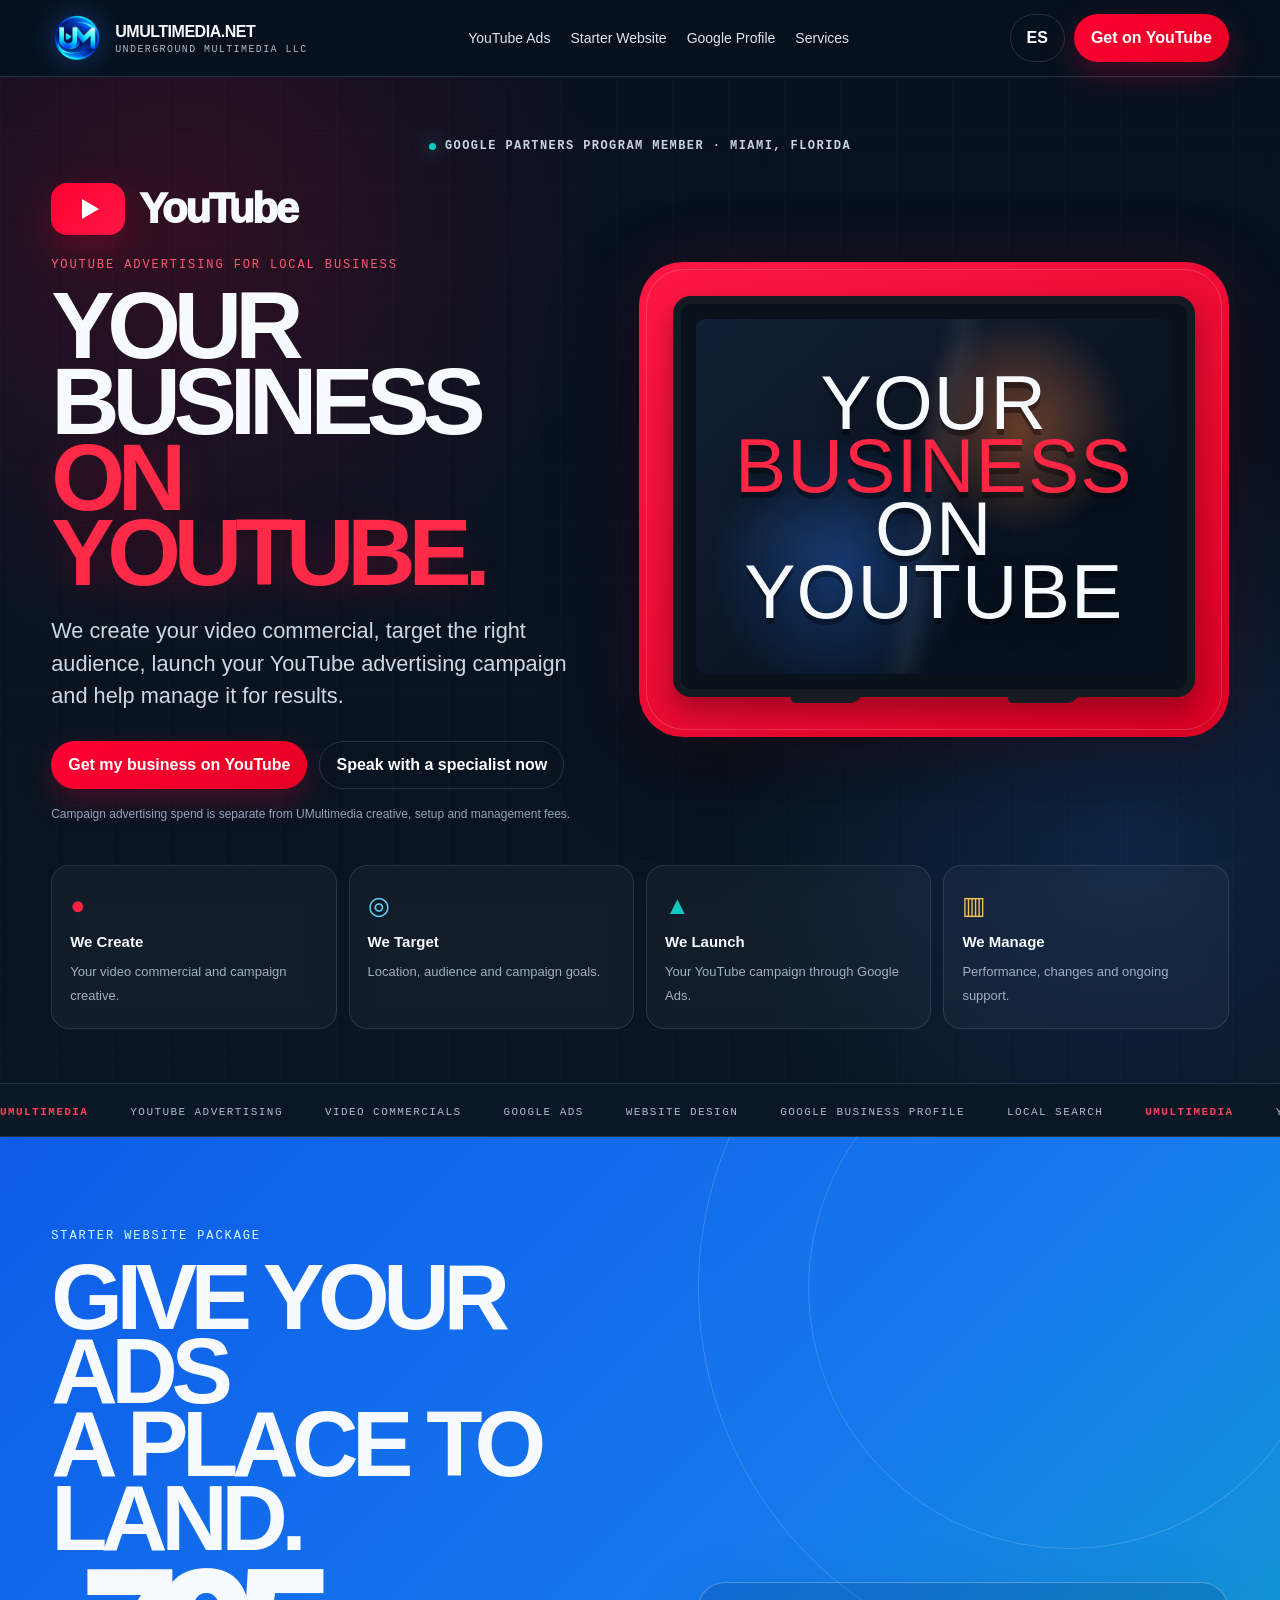
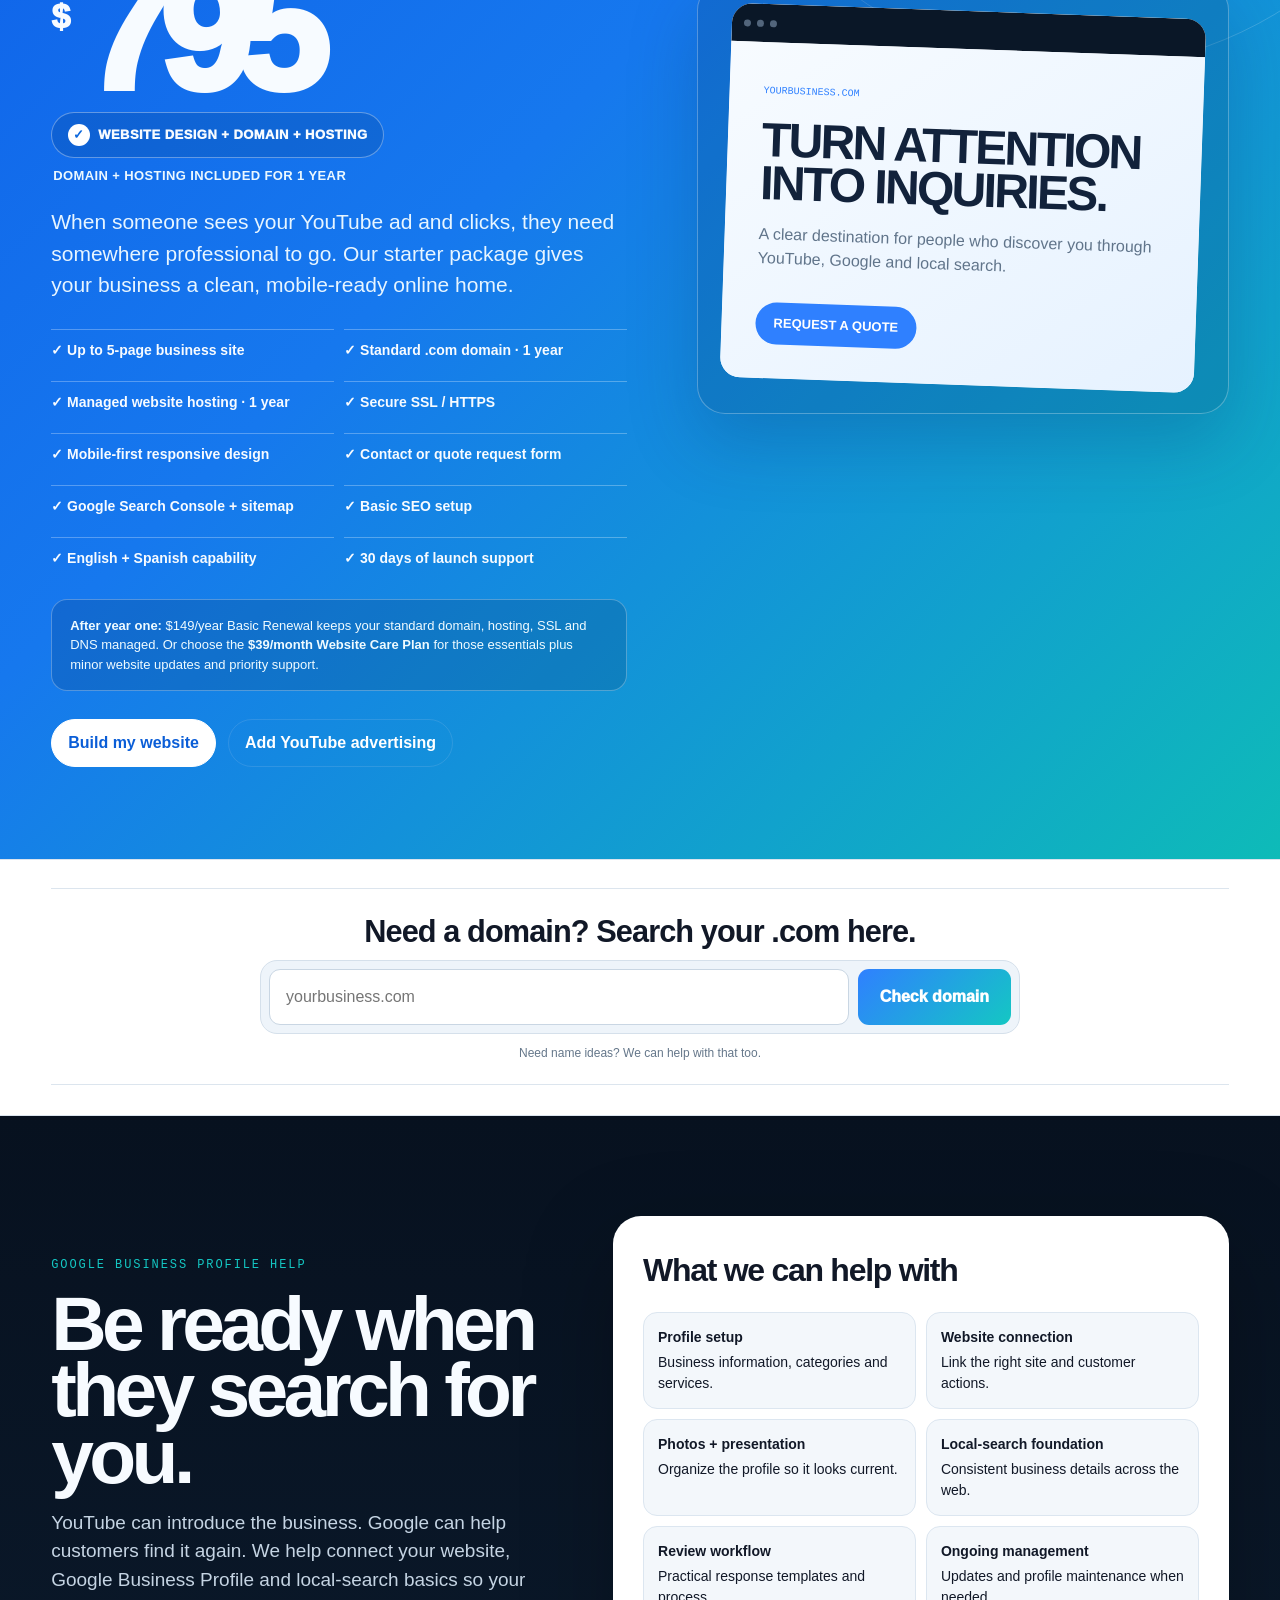
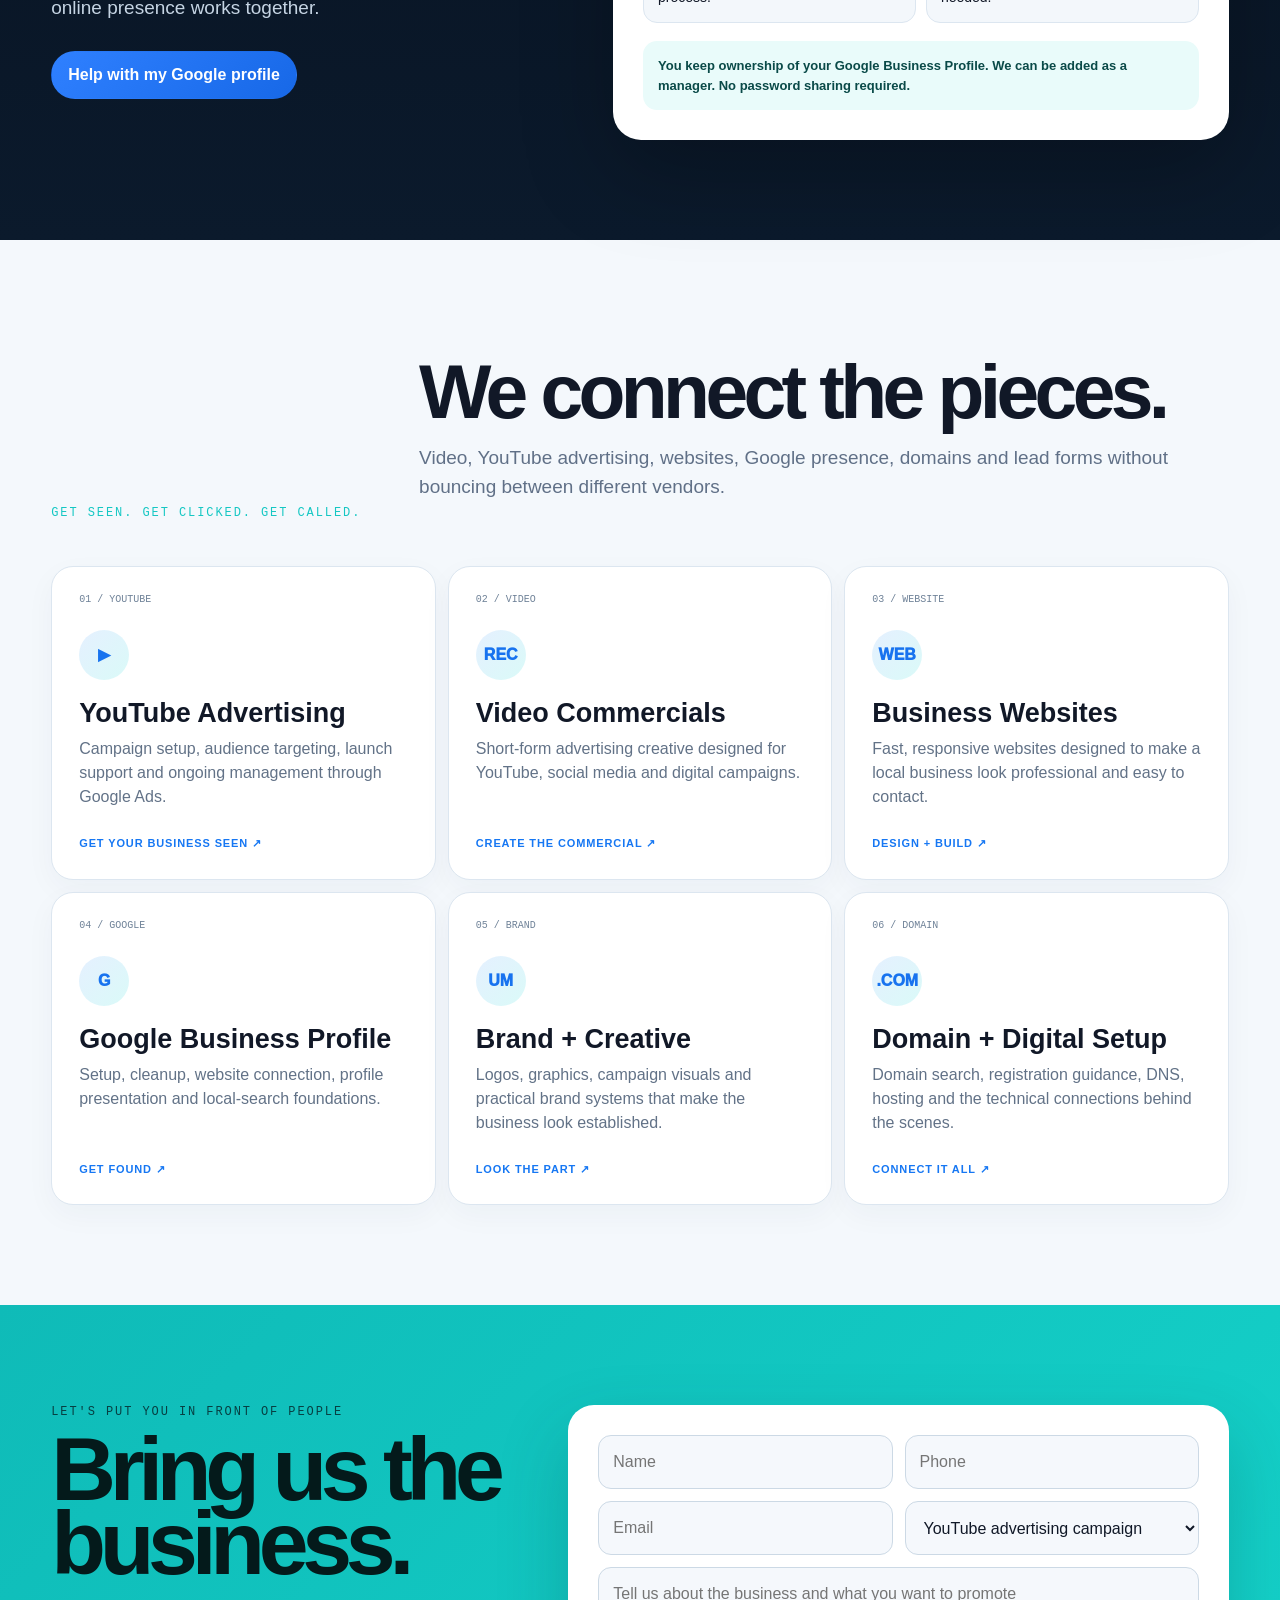
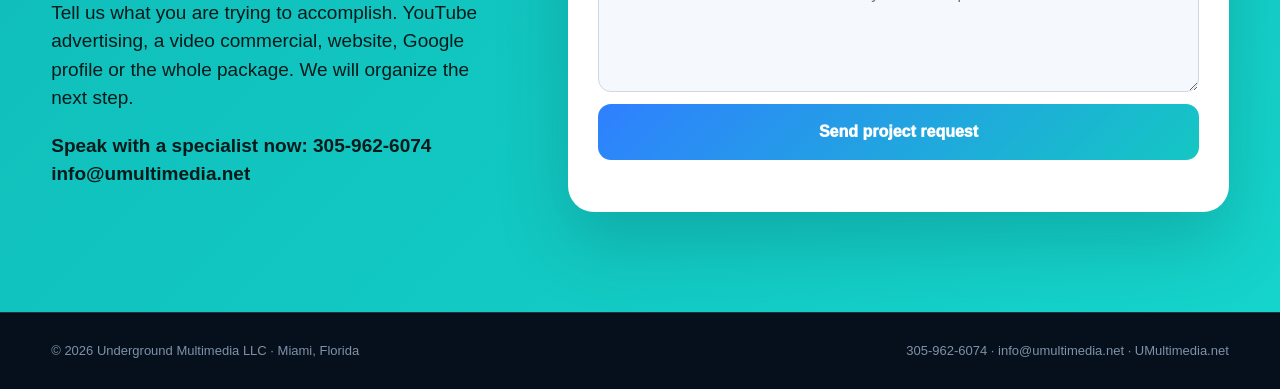
==== commit 07410ec7: "Fix Spanish translations and add specialist phone CTA" ====
--- a/index.html
+++ b/index.html
@@ -12,11 +12,11 @@
 <meta property="og:title" content="Put Your Business on YouTube | UMultimedia Miami">
 <meta property="og:description" content="We create your commercial, target the audience, launch your YouTube campaign and help manage the results.">
 <meta property="og:url" content="https://umultimedia.net/">
-<script type="application/ld+json">{"@context":"https://schema.org","@graph":[{"@type":"Organization","@id":"https://umultimedia.net/#organization","name":"UMultimedia","legalName":"Underground Multimedia LLC","url":"https://umultimedia.net/","email":"info@umultimedia.net","areaServed":["Miami","Hialeah","Miami-Dade County","South Florida"]},{"@type":"WebSite","@id":"https://umultimedia.net/#website","url":"https://umultimedia.net/","name":"UMultimedia","publisher":{"@id":"https://umultimedia.net/#organization"}},{"@type":"Service","name":"YouTube Advertising and Video Commercial Production","provider":{"@id":"https://umultimedia.net/#organization"},"areaServed":["Miami","Miami-Dade County","South Florida"]},{"@type":"Service","name":"Website Design and Google Business Profile Help","provider":{"@id":"https://umultimedia.net/#organization"},"areaServed":["Miami","Miami-Dade County","South Florida"]}]}</script>
+<script type="application/ld+json">{"@context":"https://schema.org","@graph":[{"@type":"Organization","@id":"https://umultimedia.net/#organization","name":"UMultimedia","legalName":"Underground Multimedia LLC","url":"https://umultimedia.net/","email":"info@umultimedia.net","telephone":"+1-305-962-6074","areaServed":["Miami","Hialeah","Miami-Dade County","South Florida"]},{"@type":"WebSite","@id":"https://umultimedia.net/#website","url":"https://umultimedia.net/","name":"UMultimedia","publisher":{"@id":"https://umultimedia.net/#organization"}},{"@type":"Service","name":"YouTube Advertising and Video Commercial Production","provider":{"@id":"https://umultimedia.net/#organization"},"areaServed":["Miami","Miami-Dade County","South Florida"]},{"@type":"Service","name":"Website Design and Google Business Profile Help","provider":{"@id":"https://umultimedia.net/#organization"},"areaServed":["Miami","Miami-Dade County","South Florida"]}]}</script>
 <style>
 :root{--navy:#07111f;--navy2:#0a1829;--blue:#2f80ff;--teal:#14c7c3;--ice:#63d8ff;--red:#ff0033;--red2:#e60023;--white:#f7fbff;--muted:#a9b9cc;--paper:#f4f8fc;--ink:#111827;--line:rgba(170,200,232,.18)}
 *{box-sizing:border-box}html{scroll-behavior:smooth}body{margin:0;background:var(--navy);color:var(--white);font-family:Inter,Arial,Helvetica,sans-serif;line-height:1.5;overflow-x:hidden}a{color:inherit;text-decoration:none}button,input,select,textarea{font:inherit}.wrap{width:min(1200px,92vw);margin:auto}
-.nav{position:sticky;top:0;z-index:50;background:rgba(7,17,31,.94);backdrop-filter:blur(18px);border-bottom:1px solid var(--line)}.navin{height:76px;display:flex;align-items:center;justify-content:space-between;gap:22px}.brand{display:flex;align-items:center;gap:12px;font-weight:900;letter-spacing:-.03em}.mark{width:46px;height:46px;border-radius:50%;display:grid;place-items:center;background:linear-gradient(135deg,var(--blue),var(--teal));font-weight:950;box-shadow:0 0 28px rgba(47,128,255,.28)}.brand small{display:block;color:var(--muted);font:10px/1.15 monospace;letter-spacing:.14em}.navlinks{display:flex;gap:20px;color:#d9e4f0;font-size:14px}.actions{display:flex;gap:9px}.btn,.lang{border:1px solid var(--line);background:transparent;color:white;border-radius:999px;padding:11px 16px;font-weight:850;cursor:pointer}.btn.primary{background:linear-gradient(135deg,var(--blue),#1768e7);border-color:transparent}.btn.red{background:linear-gradient(135deg,var(--red),var(--red2));border-color:transparent;box-shadow:0 12px 32px rgba(255,0,51,.25)}.btn.white{background:white;color:#0b5ed7;border-color:white}.btn.teal{background:var(--teal);color:#031817;border-color:var(--teal)}
+.nav{position:sticky;top:0;z-index:50;background:rgba(7,17,31,.94);backdrop-filter:blur(18px);border-bottom:1px solid var(--line)}.navin{height:76px;display:flex;align-items:center;justify-content:space-between;gap:22px}.brand{display:flex;align-items:center;gap:12px;font-weight:900;letter-spacing:-.03em}.mark{width:52px;height:52px;border-radius:50%;display:block;object-fit:contain;filter:drop-shadow(0 0 14px rgba(47,128,255,.38))}.brand small{display:block;color:var(--muted);font:10px/1.15 monospace;letter-spacing:.14em}.navlinks{display:flex;gap:20px;color:#d9e4f0;font-size:14px}.actions{display:flex;gap:9px}.btn,.lang{border:1px solid var(--line);background:transparent;color:white;border-radius:999px;padding:11px 16px;font-weight:850;cursor:pointer}.btn.primary{background:linear-gradient(135deg,var(--blue),#1768e7);border-color:transparent}.btn.red{background:linear-gradient(135deg,var(--red),var(--red2));border-color:transparent;box-shadow:0 12px 32px rgba(255,0,51,.25)}.btn.white{background:white;color:#0b5ed7;border-color:white}.btn.teal{background:var(--teal);color:#031817;border-color:var(--teal)}
 .ytHero{position:relative;overflow:hidden;padding:62px 0 54px;background:radial-gradient(circle at 14% 15%,rgba(255,0,51,.17),transparent 31%),radial-gradient(circle at 88% 75%,rgba(47,128,255,.16),transparent 30%),linear-gradient(180deg,#07111f,#091522)}.ytGridBg{position:absolute;inset:0;opacity:.28;background-image:linear-gradient(rgba(255,255,255,.05) 1px,transparent 1px),linear-gradient(90deg,rgba(255,255,255,.05) 1px,transparent 1px);background-size:56px 56px}.ytHeroInner{position:relative;z-index:2}.partnerLine{display:flex;align-items:center;justify-content:center;gap:9px;margin:0 0 24px;font:700 12px monospace;letter-spacing:.12em;color:#c7d5e4;text-transform:uppercase}.partnerDot{width:7px;height:7px;border-radius:50%;background:var(--teal);box-shadow:0 0 18px var(--teal)}.ytStage{display:grid;grid-template-columns:.95fr 1.05fr;gap:54px;align-items:center}.youtubeBrand{display:flex;align-items:center;gap:14px;margin-bottom:18px}.youtubeIcon{width:74px;height:52px;border-radius:16px;background:linear-gradient(135deg,var(--red),#ff1744);display:grid;place-items:center;box-shadow:0 14px 42px rgba(255,0,51,.28)}.youtubeIcon:after{content:"";width:0;height:0;border-top:10px solid transparent;border-bottom:10px solid transparent;border-left:17px solid white;margin-left:4px}.youtubeWord{font-size:42px;font-weight:950;letter-spacing:-.055em}.ytCopy h1{font-size:clamp(58px,7.4vw,116px);line-height:.8;letter-spacing:-.075em;margin:16px 0 24px}.ytCopy h1 .accent{display:block;color:#ff2a48;text-shadow:0 10px 36px rgba(255,0,51,.2)}.ytCopy p{font-size:clamp(18px,1.7vw,24px);color:#cbd8e5;max-width:650px;margin:0}.heroBtns{display:flex;gap:12px;flex-wrap:wrap;margin-top:28px}.ytSub{margin-top:16px;color:#91a6ba;font-size:12px;max-width:620px}.tvShell{position:relative;background:linear-gradient(145deg,#ff1744,#d90024);border-radius:44px;padding:34px;box-shadow:0 34px 90px rgba(0,0,0,.38),0 0 70px rgba(255,0,51,.12)}.tvShell:before{content:"";position:absolute;inset:7px;border:1px solid rgba(255,255,255,.18);border-radius:38px;pointer-events:none}.tv{position:relative;background:#09111b;border:8px solid #141a22;border-radius:18px;padding:15px;box-shadow:0 13px 28px rgba(0,0,0,.32)}.tvScreen{position:relative;min-height:355px;border-radius:9px;overflow:hidden;display:flex;align-items:center;justify-content:center;text-align:center;background:radial-gradient(circle at 68% 30%,rgba(255,130,62,.42),transparent 27%),radial-gradient(circle at 30% 70%,rgba(47,128,255,.35),transparent 31%),linear-gradient(140deg,#131f34,#07111f 72%)}.tvScreen:before{content:"";position:absolute;inset:0;background:linear-gradient(90deg,transparent 45%,rgba(255,255,255,.06) 50%,transparent 55%);transform:skewX(-10deg)}.impact{position:relative;z-index:2;font-family:Impact,Haettenschweiler,'Arial Narrow Bold',sans-serif;font-size:clamp(54px,6vw,92px);line-height:.82;letter-spacing:.015em;text-transform:uppercase;text-shadow:0 6px 0 rgba(0,0,0,.35),0 12px 25px rgba(0,0,0,.35)}.impact span{display:block;color:#ff2643}.tvFeet{display:flex;justify-content:space-around;margin:-2px 44px 0}.tvFeet i{width:70px;height:8px;background:#171c22;border-radius:0 0 10px 10px;transform:skewX(-24deg)}.ytFeatures{display:grid;grid-template-columns:repeat(4,1fr);gap:12px;margin-top:42px}.ytFeature{padding:21px 18px;border:1px solid rgba(255,255,255,.11);border-radius:18px;background:rgba(255,255,255,.035);backdrop-filter:blur(10px)}.ytFeature strong{display:block;font-size:15px;margin:7px 0 5px}.ytFeature span{font-size:13px;color:#9eb0c2}.ytFeatureIcon{font-size:25px}.ytFeature:nth-child(1) .ytFeatureIcon{color:#ff2445}.ytFeature:nth-child(2) .ytFeatureIcon{color:#63d8ff}.ytFeature:nth-child(3) .ytFeatureIcon{color:#14c7c3}.ytFeature:nth-child(4) .ytFeatureIcon{color:#f5c451}
 .searchBand{background:#fff;color:var(--ink);border-top:1px solid #dbe4ee;border-bottom:1px solid #dbe4ee;padding:28px 0 30px}.searchLine{height:1px;background:#dce5ee}.searchHead{text-align:center;font-size:clamp(22px,2.4vw,34px);font-weight:900;letter-spacing:-.03em;margin:20px 0 5px}.searchSub{text-align:center;color:#5b6e83;margin:0 auto 18px;max-width:760px}.domainSearch{max-width:760px;margin:auto;display:flex;gap:9px;padding:8px;border-radius:17px;background:#eef4fa;border:1px solid #d5e0eb}.domainSearch input{flex:1;min-width:0;border:1px solid #c9d6e3;border-radius:11px;padding:15px 16px;color:#101827;outline:none}.domainSearch button{border:0;border-radius:11px;background:linear-gradient(135deg,var(--blue),var(--teal));color:#fff;font-weight:950;padding:0 22px;cursor:pointer}.micro{text-align:center;font-size:12px;color:#65778a;margin-top:10px}
 .ticker{overflow:hidden;background:#091727;border-top:1px solid rgba(255,255,255,.13);border-bottom:1px solid rgba(255,255,255,.13);padding:14px 0;white-space:nowrap}.tickerTrack{display:inline-block;min-width:200%;animation:marquee 27s linear infinite;font:11px monospace;letter-spacing:.13em;color:#a8bdd3}.tickerTrack span,.tickerTrack b{margin-right:42px}.tickerTrack b{color:#ff3d59}@keyframes marquee{to{transform:translateX(-50%)}}
@@ -27,20 +27,20 @@
 </style>
 </head>
 <body>
-<header class="nav"><div class="wrap navin"><a class="brand" href="#top"><span class="mark">UM</span><span class="brandText">UMULTIMEDIA.NET<small>UNDERGROUND MULTIMEDIA LLC</small></span></a><nav class="navlinks"><a href="#youtube">YouTube Ads</a><a href="#package">Starter Website</a><a href="#google">Google Profile</a><a href="#services">Services</a></nav><div class="actions"><button class="lang" id="lang">ES</button><a class="btn red" href="#contact">Get on YouTube</a></div></div></header>
+<header class="nav"><div class="wrap navin"><a class="brand" href="#top"><img class="mark" src="assets/umultimedia-logo.png" width="52" height="52" alt="UMultimedia logo"><span class="brandText">UMULTIMEDIA.NET<small>UNDERGROUND MULTIMEDIA LLC</small></span></a><nav class="navlinks"><a href="#youtube">YouTube Ads</a><a href="#package">Starter Website</a><a href="#google">Google Profile</a><a href="#services">Services</a></nav><div class="actions"><button class="lang" id="lang">ES</button><a class="btn red" href="#contact">Get on YouTube</a></div></div></header>
 <main id="top">
-<section class="ytHero" id="youtube"><div class="ytGridBg"></div><div class="wrap ytHeroInner"><div class="partnerLine"><span class="partnerDot"></span><span data-en="Google Partners program member · Miami, Florida" data-es="Miembro del programa Google Partners · Miami, Florida">Google Partners program member · Miami, Florida</span></div><div class="ytStage"><div class="ytCopy"><div class="youtubeBrand"><span class="youtubeIcon"></span><span class="youtubeWord">YouTube</span></div><div class="eyebrow" style="color:#ff5770" data-en="YOUTUBE ADVERTISING FOR LOCAL BUSINESS" data-es="PUBLICIDAD EN YOUTUBE PARA NEGOCIOS LOCALES">YOUTUBE ADVERTISING FOR LOCAL BUSINESS</div><h1 data-en="YOUR BUSINESS <span class='accent'>ON YOUTUBE.</span>" data-es="TU NEGOCIO <span class='accent'>EN YOUTUBE.</span>">YOUR BUSINESS <span class="accent">ON YOUTUBE.</span></h1><p data-en="We create your video commercial, target the right audience, launch your YouTube advertising campaign and help manage it for results." data-es="Creamos tu comercial en video, dirigimos la campaña al público correcto, lanzamos tu publicidad en YouTube y te ayudamos a administrarla para obtener resultados.">We create your video commercial, target the right audience, launch your YouTube advertising campaign and help manage it for results.</p><div class="heroBtns"><a class="btn red" href="#contact" data-en="Get my business on YouTube" data-es="Pon mi negocio en YouTube">Get my business on YouTube</a><a class="btn" href="#package" data-en="I also need a website" data-es="También necesito una página web">I also need a website</a></div><div class="ytSub" data-en="Campaign advertising spend is separate from UMultimedia creative, setup and management fees." data-es="El presupuesto de publicidad de la campaña es separado de los cargos de creatividad, configuración y administración de UMultimedia.">Campaign advertising spend is separate from UMultimedia creative, setup and management fees.</div></div><div class="tvShell"><div class="tv"><div class="tvScreen"><div class="impact">YOUR <span>BUSINESS</span> ON YOUTUBE</div></div></div><div class="tvFeet"><i></i><i></i></div></div></div><div class="ytFeatures"><div class="ytFeature"><div class="ytFeatureIcon">●</div><strong data-en="We Create" data-es="Creamos">We Create</strong><span data-en="Your video commercial and campaign creative." data-es="Tu comercial en video y creatividad de campaña.">Your video commercial and campaign creative.</span></div><div class="ytFeature"><div class="ytFeatureIcon">◎</div><strong data-en="We Target" data-es="Dirigimos">We Target</strong><span data-en="Location, audience and campaign goals." data-es="Ubicación, audiencia y objetivos de campaña.">Location, audience and campaign goals.</span></div><div class="ytFeature"><div class="ytFeatureIcon">▲</div><strong data-en="We Launch" data-es="Lanzamos">We Launch</strong><span data-en="Your YouTube campaign through Google Ads." data-es="Tu campaña de YouTube mediante Google Ads.">Your YouTube campaign through Google Ads.</span></div><div class="ytFeature"><div class="ytFeatureIcon">▥</div><strong data-en="We Manage" data-es="Administramos">We Manage</strong><span data-en="Performance, changes and ongoing support." data-es="Rendimiento, cambios y soporte continuo.">Performance, changes and ongoing support.</span></div></div></div></section>
+<section class="ytHero" id="youtube"><div class="ytGridBg"></div><div class="wrap ytHeroInner"><div class="partnerLine"><span class="partnerDot"></span><span data-en="Google Partners program member · Miami, Florida" data-es="Miembro del programa Google Partners · Miami, Florida">Google Partners program member · Miami, Florida</span></div><div class="ytStage"><div class="ytCopy"><div class="youtubeBrand"><span class="youtubeIcon"></span><span class="youtubeWord">YouTube</span></div><div class="eyebrow" style="color:#ff5770" data-en="YOUTUBE ADVERTISING FOR LOCAL BUSINESS" data-es="PUBLICIDAD EN YOUTUBE PARA NEGOCIOS LOCALES">YOUTUBE ADVERTISING FOR LOCAL BUSINESS</div><h1 data-en="YOUR BUSINESS <span class='accent'>ON YOUTUBE.</span>" data-es="TU NEGOCIO <span class='accent'>EN YOUTUBE.</span>">YOUR BUSINESS <span class="accent">ON YOUTUBE.</span></h1><p data-en="We create your video commercial, target the right audience, launch your YouTube advertising campaign and help manage it for results." data-es="Creamos tu comercial en video, dirigimos la campaña al público correcto, lanzamos tu publicidad en YouTube y te ayudamos a administrarla para obtener resultados.">We create your video commercial, target the right audience, launch your YouTube advertising campaign and help manage it for results.</p><div class="heroBtns"><a class="btn red" href="#contact" data-en="Get my business on YouTube" data-es="Pon mi negocio en YouTube">Get my business on YouTube</a><a class="btn" href="tel:+13059626074" data-en="Speak with a specialist now" data-es="Habla con un especialista ahora">Speak with a specialist now</a></div><div class="ytSub" data-en="Campaign advertising spend is separate from UMultimedia creative, setup and management fees." data-es="El presupuesto de publicidad de la campaña es separado de los cargos de creatividad, configuración y administración de UMultimedia.">Campaign advertising spend is separate from UMultimedia creative, setup and management fees.</div></div><div class="tvShell"><div class="tv"><div class="tvScreen"><div class="impact" data-en="YOUR <span>BUSINESS</span> ON YOUTUBE" data-es="TU <span>NEGOCIO</span> EN YOUTUBE">YOUR <span>BUSINESS</span> ON YOUTUBE</div></div></div><div class="tvFeet"><i></i><i></i></div></div></div><div class="ytFeatures"><div class="ytFeature"><div class="ytFeatureIcon">●</div><strong data-en="We Create" data-es="Creamos">We Create</strong><span data-en="Your video commercial and campaign creative." data-es="Tu comercial en video y creatividad de campaña.">Your video commercial and campaign creative.</span></div><div class="ytFeature"><div class="ytFeatureIcon">◎</div><strong data-en="We Target" data-es="Dirigimos">We Target</strong><span data-en="Location, audience and campaign goals." data-es="Ubicación, audiencia y objetivos de campaña.">Location, audience and campaign goals.</span></div><div class="ytFeature"><div class="ytFeatureIcon">▲</div><strong data-en="We Launch" data-es="Lanzamos">We Launch</strong><span data-en="Your YouTube campaign through Google Ads." data-es="Tu campaña de YouTube mediante Google Ads.">Your YouTube campaign through Google Ads.</span></div><div class="ytFeature"><div class="ytFeatureIcon">▥</div><strong data-en="We Manage" data-es="Administramos">We Manage</strong><span data-en="Performance, changes and ongoing support." data-es="Rendimiento, cambios y soporte continuo.">Performance, changes and ongoing support.</span></div></div></div></section>
 <div class="ticker"><div class="tickerTrack"><b>UMULTIMEDIA</b><span>YOUTUBE ADVERTISING</span><span>VIDEO COMMERCIALS</span><span>GOOGLE ADS</span><span>WEBSITE DESIGN</span><span>GOOGLE BUSINESS PROFILE</span><span>LOCAL SEARCH</span><b>UMULTIMEDIA</b><span>YOUTUBE ADVERTISING</span><span>VIDEO COMMERCIALS</span><span>GOOGLE ADS</span><span>WEBSITE DESIGN</span><span>GOOGLE BUSINESS PROFILE</span><span>LOCAL SEARCH</span></div></div>
-<section class="package" id="package"><div class="wrap packageGrid"><div><div class="eyebrow" data-en="STARTER WEBSITE PACKAGE" data-es="PAQUETE WEB INICIAL">STARTER WEBSITE PACKAGE</div><h2 data-en="GIVE YOUR ADS <br>A PLACE TO LAND." data-es="DALE A TUS ANUNCIOS <br>UN LUGAR DONDE LLEGAR.">GIVE YOUR ADS <br>A PLACE TO LAND.</h2><div class="price"><span class="dollar">$</span><span class="priceNum">795</span></div><div class="packageBadge" data-en="WEBSITE DESIGN + DOMAIN + HOSTING" data-es="DISEÑO WEB + DOMINIO + HOSTING">WEBSITE DESIGN + DOMAIN + HOSTING</div><div class="packageSub" data-en="DOMAIN + HOSTING INCLUDED FOR 1 YEAR" data-es="DOMINIO + HOSTING INCLUIDOS POR 1 AÑO">DOMAIN + HOSTING INCLUDED FOR 1 YEAR</div><p class="packageLead" data-en="When someone sees your YouTube ad and clicks, they need somewhere professional to go. Our starter package gives your business a clean, mobile-ready online home." data-es="Cuando alguien ve tu anuncio en YouTube y hace clic, necesita un lugar profesional donde llegar. Nuestro paquete inicial le da a tu negocio una presencia online limpia y lista para móviles.">When someone sees your YouTube ad and clicks, they need somewhere professional to go. Our starter package gives your business a clean, mobile-ready online home.</p><div class="packageList"><div>✓ Up to 5-page business site</div><div>✓ Standard .com domain · 1 year</div><div>✓ Managed website hosting · 1 year</div><div>✓ Secure SSL / HTTPS</div><div>✓ Mobile-first responsive design</div><div>✓ Contact or quote request form</div><div>✓ Google Search Console + sitemap</div><div>✓ Basic SEO setup</div><div>✓ English + Spanish capability</div><div>✓ 30 days of launch support</div></div><div class="renewal"><strong>After year one:</strong> $149/year Basic Renewal keeps your standard domain, hosting, SSL and DNS managed. Or choose the <strong>$39/month Website Care Plan</strong> for those essentials plus minor website updates and priority support.</div><div class="heroBtns"><a class="btn white" href="#contact">Build my website</a><a class="btn" href="#youtube">Add YouTube advertising</a></div></div><div class="packageVisual"><div class="siteMock"><div class="siteTop"><i></i><i></i><i></i></div><div class="siteBody"><small>YOURBUSINESS.COM</small><h3>TURN ATTENTION INTO INQUIRIES.</h3><p>A clear destination for people who discover you through YouTube, Google and local search.</p><span class="mockButton">REQUEST A QUOTE</span></div></div></div></div></section>
+<section class="package" id="package"><div class="wrap packageGrid"><div><div class="eyebrow" data-en="STARTER WEBSITE PACKAGE" data-es="PAQUETE WEB INICIAL">STARTER WEBSITE PACKAGE</div><h2 data-en="GIVE YOUR ADS <br>A PLACE TO LAND." data-es="DALE A TUS ANUNCIOS <br>UN LUGAR DONDE LLEGAR.">GIVE YOUR ADS <br>A PLACE TO LAND.</h2><div class="price"><span class="dollar">$</span><span class="priceNum">795</span></div><div class="packageBadge" data-en="WEBSITE DESIGN + DOMAIN + HOSTING" data-es="DISEÑO WEB + DOMINIO + HOSTING">WEBSITE DESIGN + DOMAIN + HOSTING</div><div class="packageSub" data-en="DOMAIN + HOSTING INCLUDED FOR 1 YEAR" data-es="DOMINIO + HOSTING INCLUIDOS POR 1 AÑO">DOMAIN + HOSTING INCLUDED FOR 1 YEAR</div><p class="packageLead" data-en="When someone sees your YouTube ad and clicks, they need somewhere professional to go. Our starter package gives your business a clean, mobile-ready online home." data-es="Cuando alguien ve tu anuncio en YouTube y hace clic, necesita un lugar profesional donde llegar. Nuestro paquete inicial le da a tu negocio una presencia online limpia y lista para móviles.">When someone sees your YouTube ad and clicks, they need somewhere professional to go. Our starter package gives your business a clean, mobile-ready online home.</p><div class="packageList"><div>✓ Up to 5-page business site</div><div>✓ Standard .com domain · 1 year</div><div>✓ Managed website hosting · 1 year</div><div>✓ Secure SSL / HTTPS</div><div>✓ Mobile-first responsive design</div><div>✓ Contact or quote request form</div><div>✓ Google Search Console + sitemap</div><div>✓ Basic SEO setup</div><div>✓ English + Spanish capability</div><div>✓ 30 days of launch support</div></div><div class="renewal"><strong>After year one:</strong> $149/year Basic Renewal keeps your standard domain, hosting, SSL and DNS managed. Or choose the <strong>$39/month Website Care Plan</strong> for those essentials plus minor website updates and priority support.</div><div class="heroBtns"><a class="btn white" href="#contact">Build my website</a><a class="btn" href="#youtube">Add YouTube advertising</a></div></div><div class="packageVisual"><div class="siteMock"><div class="siteTop"><i></i><i></i><i></i></div><div class="siteBody"><small data-en="YOURBUSINESS.COM" data-es="TUNEGOCIO.COM">YOURBUSINESS.COM</small><h3 data-en="TURN ATTENTION INTO INQUIRIES." data-es="CONVIERTE LA ATENCIÓN EN CONSULTAS.">TURN ATTENTION INTO INQUIRIES.</h3><p data-en="A clear destination for people who discover you through YouTube, Google and local search." data-es="Un destino claro para quienes te descubren por YouTube, Google y búsquedas locales.">A clear destination for people who discover you through YouTube, Google and local search.</p><span class="mockButton" data-en="REQUEST A QUOTE" data-es="SOLICITA UNA COTIZACIÓN">REQUEST A QUOTE</span></div></div></div></div></section>
 <section class="searchBand" id="domain-search"><div class="wrap"><div class="searchLine"></div><div class="searchHead" data-en="Need a domain? Search your .com here." data-es="¿Necesitas un dominio? Busca tu .com aquí.">Need a domain? Search your .com here.</div><div class="domainSearch"><input id="domain" placeholder="yourbusiness.com" aria-label="Domain name"><button id="checkDomain" data-en="Check domain" data-es="Buscar dominio">Check domain</button></div><div class="micro" id="domainMsg" data-en="Need name ideas? We can help with that too." data-es="¿Necesitas ideas para el nombre? También te ayudamos.">Need name ideas? We can help with that too.</div><div class="searchLine" style="margin-top:22px"></div></div></section>
 <section class="section googleSection" id="google"><div class="wrap googleGrid"><div><div class="eyebrow" data-en="GOOGLE BUSINESS PROFILE HELP" data-es="AYUDA CON GOOGLE BUSINESS PROFILE">GOOGLE BUSINESS PROFILE HELP</div><h2 data-en="Be ready when they search for you." data-es="Prepárate para cuando te busquen.">Be ready when they search for you.</h2><p data-en="YouTube can introduce the business. Google can help customers find it again. We help connect your website, Google Business Profile and local-search basics so your online presence works together." data-es="YouTube puede presentar el negocio. Google puede ayudar a los clientes a encontrarlo otra vez. Conectamos tu página web, Google Business Profile y las bases de búsqueda local para que todo trabaje junto.">YouTube can introduce the business. Google can help customers find it again. We help connect your website, Google Business Profile and local-search basics so your online presence works together.</p><div class="heroBtns"><a class="btn primary" href="#contact">Help with my Google profile</a></div></div><div class="helpCard"><h3 data-en="What we can help with" data-es="En qué podemos ayudarte">What we can help with</h3><div class="checklist"><div class="check"><strong>Profile setup</strong>Business information, categories and services.</div><div class="check"><strong>Website connection</strong>Link the right site and customer actions.</div><div class="check"><strong>Photos + presentation</strong>Organize the profile so it looks current.</div><div class="check"><strong>Local-search foundation</strong>Consistent business details across the web.</div><div class="check"><strong>Review workflow</strong>Practical response templates and process.</div><div class="check"><strong>Ongoing management</strong>Updates and profile maintenance when needed.</div></div><div class="ownerNote">You keep ownership of your Google Business Profile. We can be added as a manager. No password sharing required.</div></div></div></section>
 <section class="section light" id="services"><div class="wrap"><div class="servicesHead"><div class="eyebrow">GET SEEN. GET CLICKED. GET CALLED.</div><div><h2>We connect the pieces.</h2><p>Video, YouTube advertising, websites, Google presence, domains and lead forms without bouncing between different vendors.</p></div></div><div class="services"><article class="service"><span class="num">01 / YOUTUBE</span><div class="serviceIcon">▶</div><h3>YouTube Advertising</h3><p>Campaign setup, audience targeting, launch support and ongoing management through Google Ads.</p><b>GET YOUR BUSINESS SEEN ↗</b></article><article class="service"><span class="num">02 / VIDEO</span><div class="serviceIcon">REC</div><h3>Video Commercials</h3><p>Short-form advertising creative designed for YouTube, social media and digital campaigns.</p><b>CREATE THE COMMERCIAL ↗</b></article><article class="service"><span class="num">03 / WEBSITE</span><div class="serviceIcon">WEB</div><h3>Business Websites</h3><p>Fast, responsive websites designed to make a local business look professional and easy to contact.</p><b>DESIGN + BUILD ↗</b></article><article class="service"><span class="num">04 / GOOGLE</span><div class="serviceIcon">G</div><h3>Google Business Profile</h3><p>Setup, cleanup, website connection, profile presentation and local-search foundations.</p><b>GET FOUND ↗</b></article><article class="service"><span class="num">05 / BRAND</span><div class="serviceIcon">UM</div><h3>Brand + Creative</h3><p>Logos, graphics, campaign visuals and practical brand systems that make the business look established.</p><b>LOOK THE PART ↗</b></article><article class="service"><span class="num">06 / DOMAIN</span><div class="serviceIcon">.COM</div><h3>Domain + Digital Setup</h3><p>Domain search, registration guidance, DNS, hosting and the technical connections behind the scenes.</p><b>CONNECT IT ALL ↗</b></article></div></div></section>
-<section class="section contact" id="contact"><div class="wrap contactGrid"><div><div class="eyebrow" style="color:#073f42">LET'S PUT YOU IN FRONT OF PEOPLE</div><h2>Bring us the business.</h2><p>Tell us what you are trying to accomplish. YouTube advertising, a video commercial, website, Google profile or the whole package. We will organize the next step.</p><p><strong>info@umultimedia.net</strong></p></div><form class="form" id="leadForm"><input id="name" required placeholder="Name"><input id="phone" placeholder="Phone"><input id="email" required type="email" placeholder="Email"><select id="need"><option>YouTube advertising campaign</option><option>Video commercial + YouTube campaign</option><option>Starter Website Package - $795</option><option>YouTube campaign + website</option><option>Google Business Profile help</option><option>Branding / logo</option><option>Not sure yet</option></select><textarea class="full" id="details" placeholder="Tell us about the business and what you want to promote"></textarea><button class="full" type="submit">Send project request</button><div class="micro full" id="formMsg"></div></form></div></section>
+<section class="section contact" id="contact"><div class="wrap contactGrid"><div><div class="eyebrow" style="color:#073f42">LET'S PUT YOU IN FRONT OF PEOPLE</div><h2>Bring us the business.</h2><p>Tell us what you are trying to accomplish. YouTube advertising, a video commercial, website, Google profile or the whole package. We will organize the next step.</p><p><strong><a href="tel:+13059626074" data-en="Speak with a specialist now: 305-962-6074" data-es="Habla con un especialista ahora: 305-962-6074">Speak with a specialist now: 305-962-6074</a></strong><br><strong>info@umultimedia.net</strong></p></div><form class="form" id="leadForm"><input id="name" required placeholder="Name"><input id="phone" placeholder="Phone"><input id="email" required type="email" placeholder="Email"><select id="need"><option>YouTube advertising campaign</option><option>Video commercial + YouTube campaign</option><option>Starter Website Package - $795</option><option>YouTube campaign + website</option><option>Google Business Profile help</option><option>Branding / logo</option><option>Not sure yet</option></select><textarea class="full" id="details" placeholder="Tell us about the business and what you want to promote"></textarea><button class="full" type="submit">Send project request</button><div class="micro full" id="formMsg"></div></form></div></section>
 </main>
-<footer class="footer"><div class="wrap footerin"><span>© 2026 Underground Multimedia LLC · Miami, Florida</span><span><a href="mailto:info@umultimedia.net">info@umultimedia.net</a> · UMultimedia.net</span></div></footer>
+<footer class="footer"><div class="wrap footerin"><span>© 2026 Underground Multimedia LLC · Miami, Florida</span><span><a href="tel:+13059626074">305-962-6074</a> · <a href="mailto:info@umultimedia.net">info@umultimedia.net</a> · UMultimedia.net</span></div></footer>
 <script>
 const langBtn=document.getElementById('lang');let current='en';langBtn.addEventListener('click',()=>{current=current==='en'?'es':'en';langBtn.textContent=current==='en'?'ES':'EN';document.documentElement.lang=current;document.querySelectorAll('[data-en]').forEach(el=>el.innerHTML=el.dataset[current])});
 document.getElementById('checkDomain').addEventListener('click',async()=>{const input=document.getElementById('domain');let d=input.value.trim().replace(/^https?:\/\//,'').replace(/^www\./,'').split('/')[0];if(!d){input.focus();return}try{await navigator.clipboard.writeText(d)}catch(e){}document.getElementById('domainMsg').textContent=current==='en'?d+' copied. Opening live domain search...':d+' copiado. Abriendo búsqueda de dominio...';window.open('https://www.ionos.com/domains/domain-names','_blank','noopener')});document.getElementById('domain').addEventListener('keydown',e=>{if(e.key==='Enter')document.getElementById('checkDomain').click()});
 document.getElementById('leadForm').addEventListener('submit',e=>{e.preventDefault();const n=document.getElementById('name').value.trim(),p=document.getElementById('phone').value.trim(),em=document.getElementById('email').value.trim(),need=document.getElementById('need').value,det=document.getElementById('details').value.trim();const subject=encodeURIComponent('UMultimedia project request - '+n);const body=encodeURIComponent('Name: '+n+'\nPhone: '+p+'\nEmail: '+em+'\nNeed: '+need+'\n\nBusiness / project details:\n'+det);document.getElementById('formMsg').textContent='Opening your email app to send the request...';window.location.href='mailto:info@umultimedia.net?subject='+subject+'&body='+body});
 </script>
-</body></html>+</body></html>
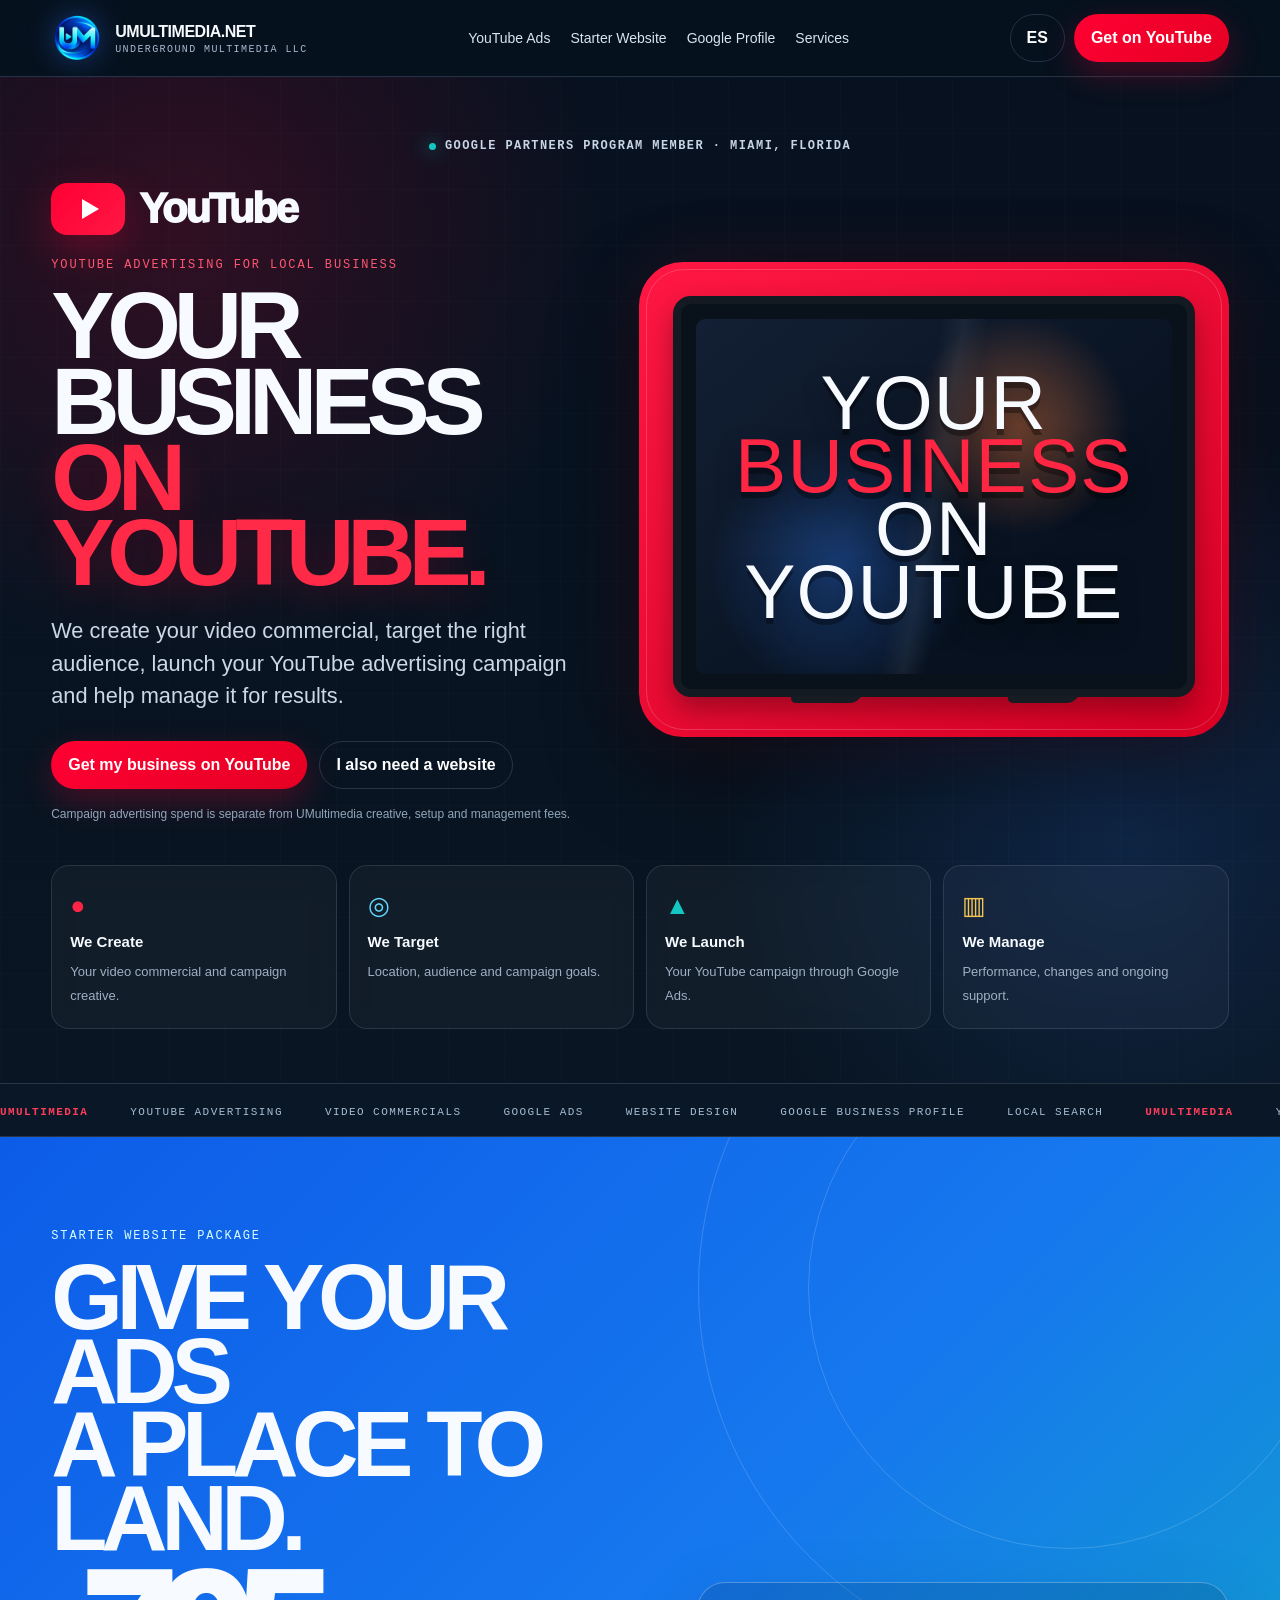
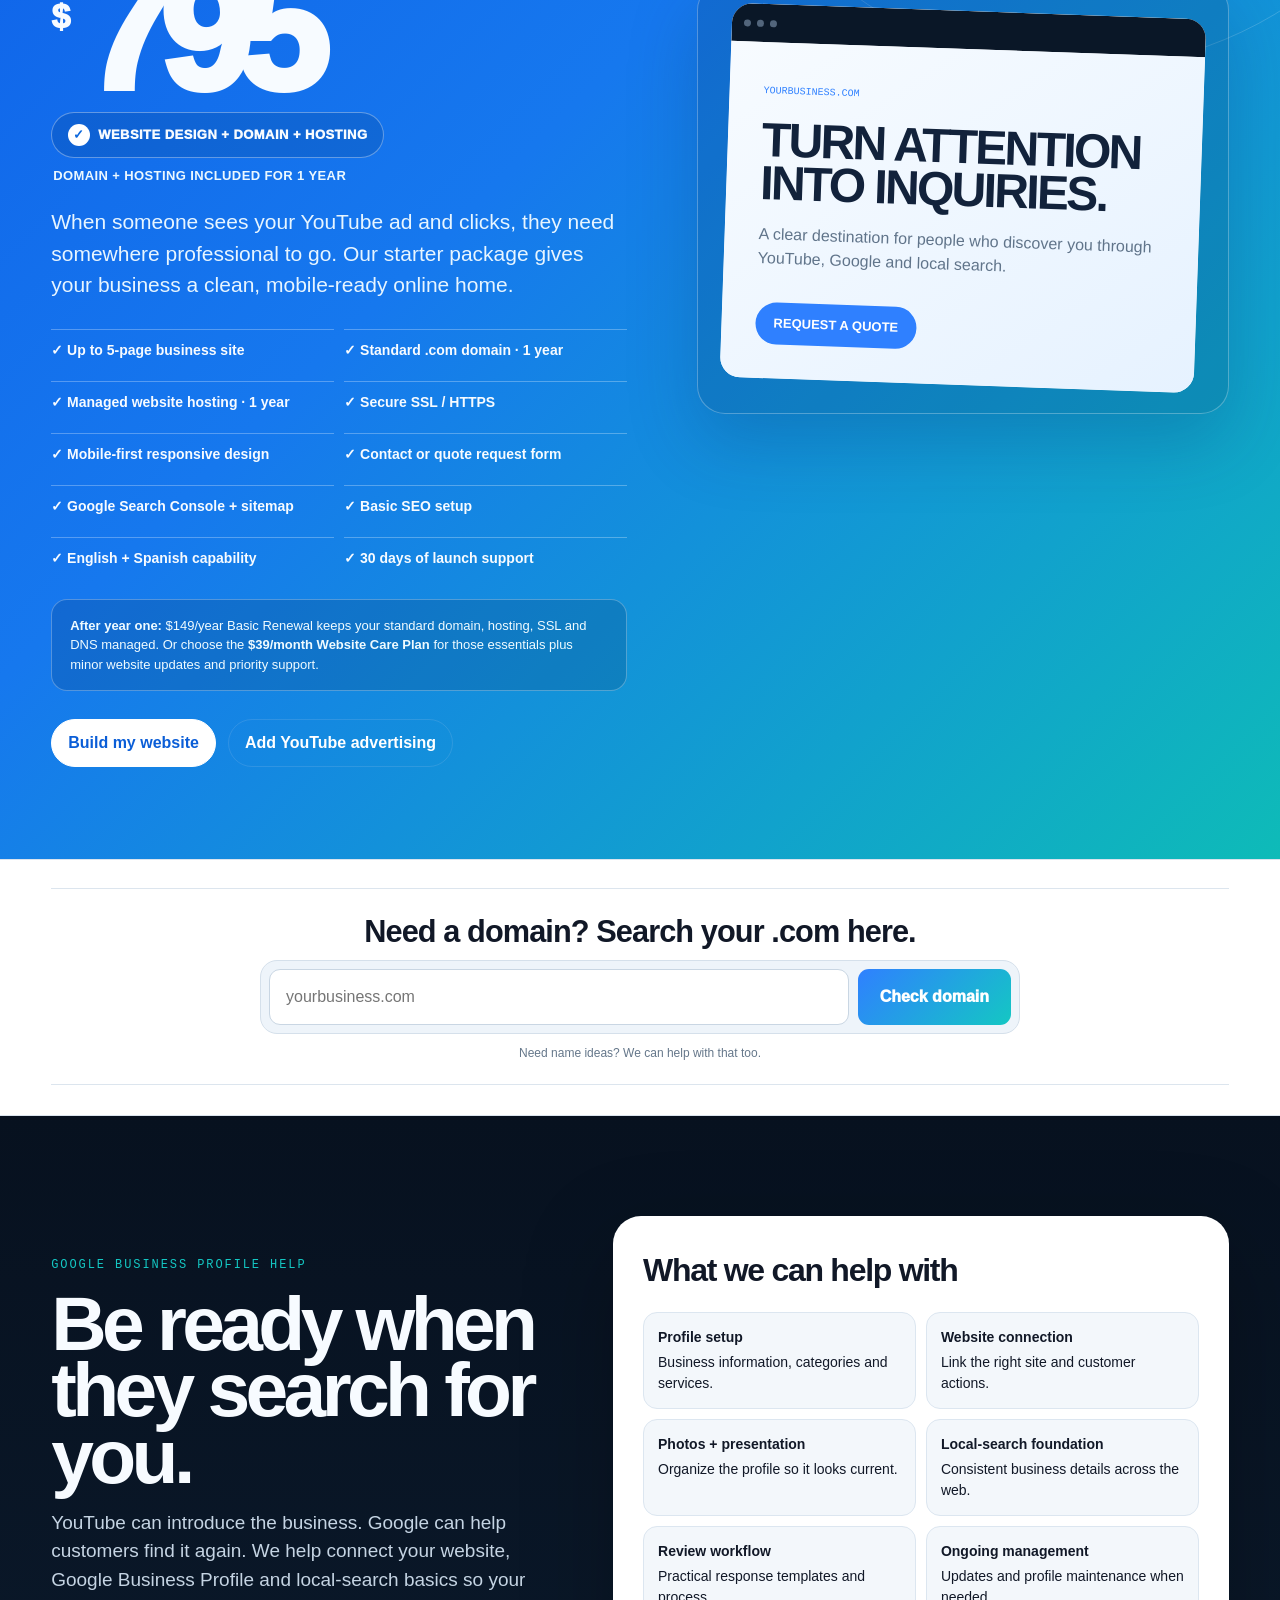
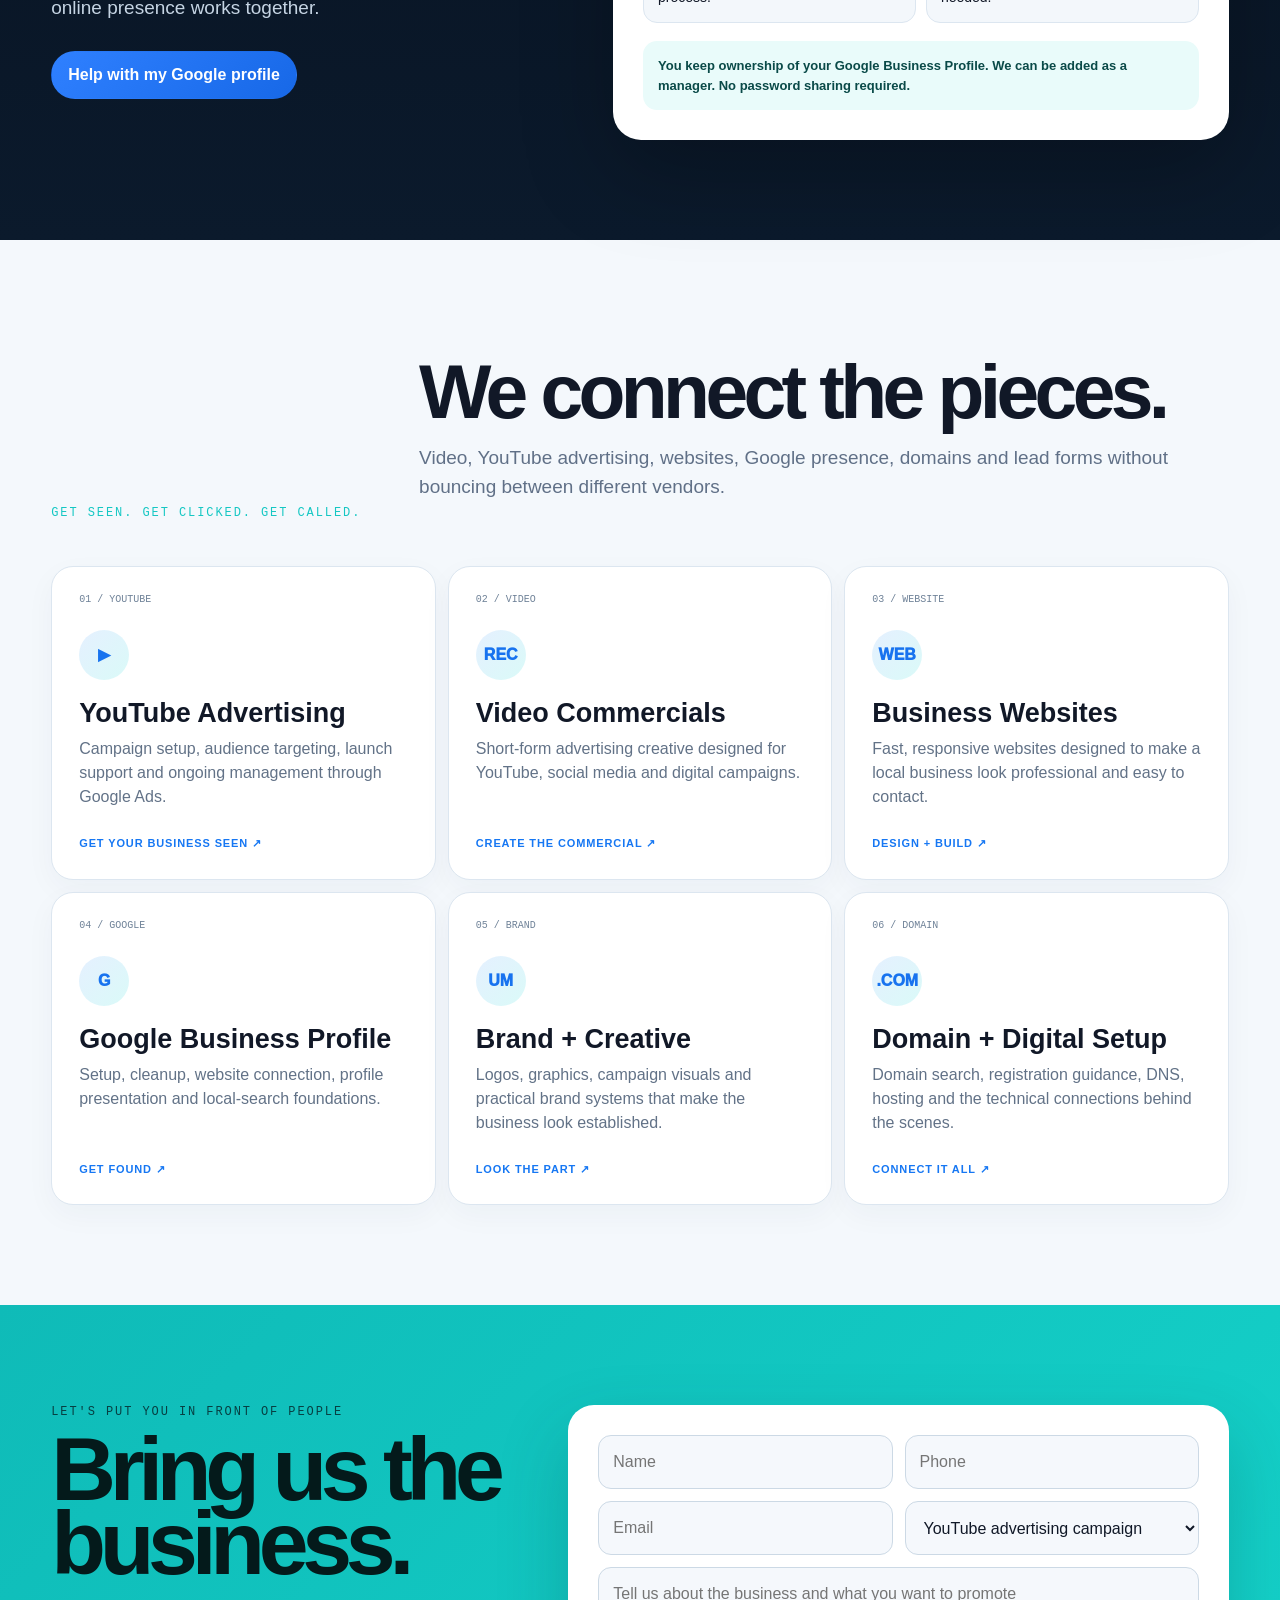
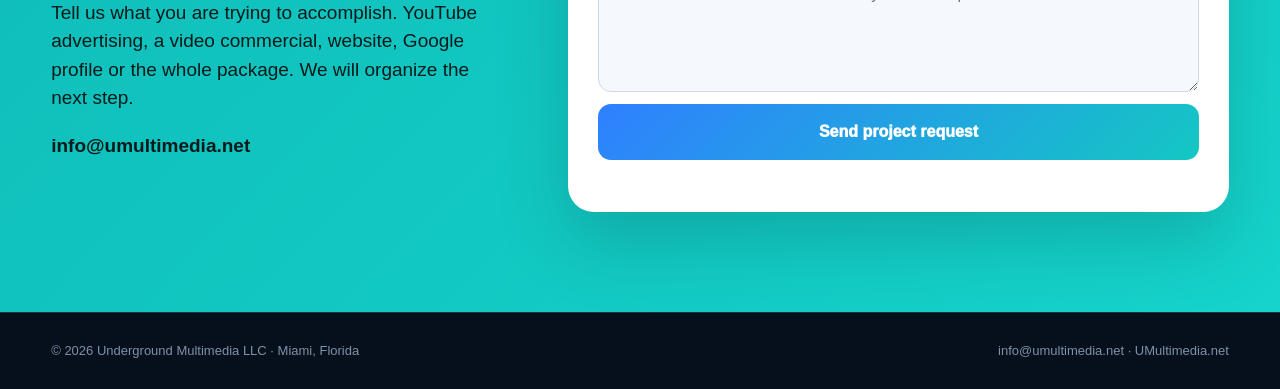
==== commit 4f107193: "Restore website to exact pre-change version" ====
--- a/index.html
+++ b/index.html
@@ -12,7 +12,7 @@
 <meta property="og:title" content="Put Your Business on YouTube | UMultimedia Miami">
 <meta property="og:description" content="We create your commercial, target the audience, launch your YouTube campaign and help manage the results.">
 <meta property="og:url" content="https://umultimedia.net/">
-<script type="application/ld+json">{"@context":"https://schema.org","@graph":[{"@type":"Organization","@id":"https://umultimedia.net/#organization","name":"UMultimedia","legalName":"Underground Multimedia LLC","url":"https://umultimedia.net/","email":"info@umultimedia.net","telephone":"+1-305-962-6074","areaServed":["Miami","Hialeah","Miami-Dade County","South Florida"]},{"@type":"WebSite","@id":"https://umultimedia.net/#website","url":"https://umultimedia.net/","name":"UMultimedia","publisher":{"@id":"https://umultimedia.net/#organization"}},{"@type":"Service","name":"YouTube Advertising and Video Commercial Production","provider":{"@id":"https://umultimedia.net/#organization"},"areaServed":["Miami","Miami-Dade County","South Florida"]},{"@type":"Service","name":"Website Design and Google Business Profile Help","provider":{"@id":"https://umultimedia.net/#organization"},"areaServed":["Miami","Miami-Dade County","South Florida"]}]}</script>
+<script type="application/ld+json">{"@context":"https://schema.org","@graph":[{"@type":"Organization","@id":"https://umultimedia.net/#organization","name":"UMultimedia","legalName":"Underground Multimedia LLC","url":"https://umultimedia.net/","email":"info@umultimedia.net","areaServed":["Miami","Hialeah","Miami-Dade County","South Florida"]},{"@type":"WebSite","@id":"https://umultimedia.net/#website","url":"https://umultimedia.net/","name":"UMultimedia","publisher":{"@id":"https://umultimedia.net/#organization"}},{"@type":"Service","name":"YouTube Advertising and Video Commercial Production","provider":{"@id":"https://umultimedia.net/#organization"},"areaServed":["Miami","Miami-Dade County","South Florida"]},{"@type":"Service","name":"Website Design and Google Business Profile Help","provider":{"@id":"https://umultimedia.net/#organization"},"areaServed":["Miami","Miami-Dade County","South Florida"]}]}</script>
 <style>
 :root{--navy:#07111f;--navy2:#0a1829;--blue:#2f80ff;--teal:#14c7c3;--ice:#63d8ff;--red:#ff0033;--red2:#e60023;--white:#f7fbff;--muted:#a9b9cc;--paper:#f4f8fc;--ink:#111827;--line:rgba(170,200,232,.18)}
 *{box-sizing:border-box}html{scroll-behavior:smooth}body{margin:0;background:var(--navy);color:var(--white);font-family:Inter,Arial,Helvetica,sans-serif;line-height:1.5;overflow-x:hidden}a{color:inherit;text-decoration:none}button,input,select,textarea{font:inherit}.wrap{width:min(1200px,92vw);margin:auto}
@@ -29,15 +29,15 @@
 <body>
 <header class="nav"><div class="wrap navin"><a class="brand" href="#top"><img class="mark" src="assets/umultimedia-logo.png" width="52" height="52" alt="UMultimedia logo"><span class="brandText">UMULTIMEDIA.NET<small>UNDERGROUND MULTIMEDIA LLC</small></span></a><nav class="navlinks"><a href="#youtube">YouTube Ads</a><a href="#package">Starter Website</a><a href="#google">Google Profile</a><a href="#services">Services</a></nav><div class="actions"><button class="lang" id="lang">ES</button><a class="btn red" href="#contact">Get on YouTube</a></div></div></header>
 <main id="top">
-<section class="ytHero" id="youtube"><div class="ytGridBg"></div><div class="wrap ytHeroInner"><div class="partnerLine"><span class="partnerDot"></span><span data-en="Google Partners program member · Miami, Florida" data-es="Miembro del programa Google Partners · Miami, Florida">Google Partners program member · Miami, Florida</span></div><div class="ytStage"><div class="ytCopy"><div class="youtubeBrand"><span class="youtubeIcon"></span><span class="youtubeWord">YouTube</span></div><div class="eyebrow" style="color:#ff5770" data-en="YOUTUBE ADVERTISING FOR LOCAL BUSINESS" data-es="PUBLICIDAD EN YOUTUBE PARA NEGOCIOS LOCALES">YOUTUBE ADVERTISING FOR LOCAL BUSINESS</div><h1 data-en="YOUR BUSINESS <span class='accent'>ON YOUTUBE.</span>" data-es="TU NEGOCIO <span class='accent'>EN YOUTUBE.</span>">YOUR BUSINESS <span class="accent">ON YOUTUBE.</span></h1><p data-en="We create your video commercial, target the right audience, launch your YouTube advertising campaign and help manage it for results." data-es="Creamos tu comercial en video, dirigimos la campaña al público correcto, lanzamos tu publicidad en YouTube y te ayudamos a administrarla para obtener resultados.">We create your video commercial, target the right audience, launch your YouTube advertising campaign and help manage it for results.</p><div class="heroBtns"><a class="btn red" href="#contact" data-en="Get my business on YouTube" data-es="Pon mi negocio en YouTube">Get my business on YouTube</a><a class="btn" href="tel:+13059626074" data-en="Speak with a specialist now" data-es="Habla con un especialista ahora">Speak with a specialist now</a></div><div class="ytSub" data-en="Campaign advertising spend is separate from UMultimedia creative, setup and management fees." data-es="El presupuesto de publicidad de la campaña es separado de los cargos de creatividad, configuración y administración de UMultimedia.">Campaign advertising spend is separate from UMultimedia creative, setup and management fees.</div></div><div class="tvShell"><div class="tv"><div class="tvScreen"><div class="impact" data-en="YOUR <span>BUSINESS</span> ON YOUTUBE" data-es="TU <span>NEGOCIO</span> EN YOUTUBE">YOUR <span>BUSINESS</span> ON YOUTUBE</div></div></div><div class="tvFeet"><i></i><i></i></div></div></div><div class="ytFeatures"><div class="ytFeature"><div class="ytFeatureIcon">●</div><strong data-en="We Create" data-es="Creamos">We Create</strong><span data-en="Your video commercial and campaign creative." data-es="Tu comercial en video y creatividad de campaña.">Your video commercial and campaign creative.</span></div><div class="ytFeature"><div class="ytFeatureIcon">◎</div><strong data-en="We Target" data-es="Dirigimos">We Target</strong><span data-en="Location, audience and campaign goals." data-es="Ubicación, audiencia y objetivos de campaña.">Location, audience and campaign goals.</span></div><div class="ytFeature"><div class="ytFeatureIcon">▲</div><strong data-en="We Launch" data-es="Lanzamos">We Launch</strong><span data-en="Your YouTube campaign through Google Ads." data-es="Tu campaña de YouTube mediante Google Ads.">Your YouTube campaign through Google Ads.</span></div><div class="ytFeature"><div class="ytFeatureIcon">▥</div><strong data-en="We Manage" data-es="Administramos">We Manage</strong><span data-en="Performance, changes and ongoing support." data-es="Rendimiento, cambios y soporte continuo.">Performance, changes and ongoing support.</span></div></div></div></section>
+<section class="ytHero" id="youtube"><div class="ytGridBg"></div><div class="wrap ytHeroInner"><div class="partnerLine"><span class="partnerDot"></span><span data-en="Google Partners program member · Miami, Florida" data-es="Miembro del programa Google Partners · Miami, Florida">Google Partners program member · Miami, Florida</span></div><div class="ytStage"><div class="ytCopy"><div class="youtubeBrand"><span class="youtubeIcon"></span><span class="youtubeWord">YouTube</span></div><div class="eyebrow" style="color:#ff5770" data-en="YOUTUBE ADVERTISING FOR LOCAL BUSINESS" data-es="PUBLICIDAD EN YOUTUBE PARA NEGOCIOS LOCALES">YOUTUBE ADVERTISING FOR LOCAL BUSINESS</div><h1 data-en="YOUR BUSINESS <span class='accent'>ON YOUTUBE.</span>" data-es="TU NEGOCIO <span class='accent'>EN YOUTUBE.</span>">YOUR BUSINESS <span class="accent">ON YOUTUBE.</span></h1><p data-en="We create your video commercial, target the right audience, launch your YouTube advertising campaign and help manage it for results." data-es="Creamos tu comercial en video, dirigimos la campaña al público correcto, lanzamos tu publicidad en YouTube y te ayudamos a administrarla para obtener resultados.">We create your video commercial, target the right audience, launch your YouTube advertising campaign and help manage it for results.</p><div class="heroBtns"><a class="btn red" href="#contact" data-en="Get my business on YouTube" data-es="Pon mi negocio en YouTube">Get my business on YouTube</a><a class="btn" href="#package" data-en="I also need a website" data-es="También necesito una página web">I also need a website</a></div><div class="ytSub" data-en="Campaign advertising spend is separate from UMultimedia creative, setup and management fees." data-es="El presupuesto de publicidad de la campaña es separado de los cargos de creatividad, configuración y administración de UMultimedia.">Campaign advertising spend is separate from UMultimedia creative, setup and management fees.</div></div><div class="tvShell"><div class="tv"><div class="tvScreen"><div class="impact">YOUR <span>BUSINESS</span> ON YOUTUBE</div></div></div><div class="tvFeet"><i></i><i></i></div></div></div><div class="ytFeatures"><div class="ytFeature"><div class="ytFeatureIcon">●</div><strong data-en="We Create" data-es="Creamos">We Create</strong><span data-en="Your video commercial and campaign creative." data-es="Tu comercial en video y creatividad de campaña.">Your video commercial and campaign creative.</span></div><div class="ytFeature"><div class="ytFeatureIcon">◎</div><strong data-en="We Target" data-es="Dirigimos">We Target</strong><span data-en="Location, audience and campaign goals." data-es="Ubicación, audiencia y objetivos de campaña.">Location, audience and campaign goals.</span></div><div class="ytFeature"><div class="ytFeatureIcon">▲</div><strong data-en="We Launch" data-es="Lanzamos">We Launch</strong><span data-en="Your YouTube campaign through Google Ads." data-es="Tu campaña de YouTube mediante Google Ads.">Your YouTube campaign through Google Ads.</span></div><div class="ytFeature"><div class="ytFeatureIcon">▥</div><strong data-en="We Manage" data-es="Administramos">We Manage</strong><span data-en="Performance, changes and ongoing support." data-es="Rendimiento, cambios y soporte continuo.">Performance, changes and ongoing support.</span></div></div></div></section>
 <div class="ticker"><div class="tickerTrack"><b>UMULTIMEDIA</b><span>YOUTUBE ADVERTISING</span><span>VIDEO COMMERCIALS</span><span>GOOGLE ADS</span><span>WEBSITE DESIGN</span><span>GOOGLE BUSINESS PROFILE</span><span>LOCAL SEARCH</span><b>UMULTIMEDIA</b><span>YOUTUBE ADVERTISING</span><span>VIDEO COMMERCIALS</span><span>GOOGLE ADS</span><span>WEBSITE DESIGN</span><span>GOOGLE BUSINESS PROFILE</span><span>LOCAL SEARCH</span></div></div>
-<section class="package" id="package"><div class="wrap packageGrid"><div><div class="eyebrow" data-en="STARTER WEBSITE PACKAGE" data-es="PAQUETE WEB INICIAL">STARTER WEBSITE PACKAGE</div><h2 data-en="GIVE YOUR ADS <br>A PLACE TO LAND." data-es="DALE A TUS ANUNCIOS <br>UN LUGAR DONDE LLEGAR.">GIVE YOUR ADS <br>A PLACE TO LAND.</h2><div class="price"><span class="dollar">$</span><span class="priceNum">795</span></div><div class="packageBadge" data-en="WEBSITE DESIGN + DOMAIN + HOSTING" data-es="DISEÑO WEB + DOMINIO + HOSTING">WEBSITE DESIGN + DOMAIN + HOSTING</div><div class="packageSub" data-en="DOMAIN + HOSTING INCLUDED FOR 1 YEAR" data-es="DOMINIO + HOSTING INCLUIDOS POR 1 AÑO">DOMAIN + HOSTING INCLUDED FOR 1 YEAR</div><p class="packageLead" data-en="When someone sees your YouTube ad and clicks, they need somewhere professional to go. Our starter package gives your business a clean, mobile-ready online home." data-es="Cuando alguien ve tu anuncio en YouTube y hace clic, necesita un lugar profesional donde llegar. Nuestro paquete inicial le da a tu negocio una presencia online limpia y lista para móviles.">When someone sees your YouTube ad and clicks, they need somewhere professional to go. Our starter package gives your business a clean, mobile-ready online home.</p><div class="packageList"><div>✓ Up to 5-page business site</div><div>✓ Standard .com domain · 1 year</div><div>✓ Managed website hosting · 1 year</div><div>✓ Secure SSL / HTTPS</div><div>✓ Mobile-first responsive design</div><div>✓ Contact or quote request form</div><div>✓ Google Search Console + sitemap</div><div>✓ Basic SEO setup</div><div>✓ English + Spanish capability</div><div>✓ 30 days of launch support</div></div><div class="renewal"><strong>After year one:</strong> $149/year Basic Renewal keeps your standard domain, hosting, SSL and DNS managed. Or choose the <strong>$39/month Website Care Plan</strong> for those essentials plus minor website updates and priority support.</div><div class="heroBtns"><a class="btn white" href="#contact">Build my website</a><a class="btn" href="#youtube">Add YouTube advertising</a></div></div><div class="packageVisual"><div class="siteMock"><div class="siteTop"><i></i><i></i><i></i></div><div class="siteBody"><small data-en="YOURBUSINESS.COM" data-es="TUNEGOCIO.COM">YOURBUSINESS.COM</small><h3 data-en="TURN ATTENTION INTO INQUIRIES." data-es="CONVIERTE LA ATENCIÓN EN CONSULTAS.">TURN ATTENTION INTO INQUIRIES.</h3><p data-en="A clear destination for people who discover you through YouTube, Google and local search." data-es="Un destino claro para quienes te descubren por YouTube, Google y búsquedas locales.">A clear destination for people who discover you through YouTube, Google and local search.</p><span class="mockButton" data-en="REQUEST A QUOTE" data-es="SOLICITA UNA COTIZACIÓN">REQUEST A QUOTE</span></div></div></div></div></section>
+<section class="package" id="package"><div class="wrap packageGrid"><div><div class="eyebrow" data-en="STARTER WEBSITE PACKAGE" data-es="PAQUETE WEB INICIAL">STARTER WEBSITE PACKAGE</div><h2 data-en="GIVE YOUR ADS <br>A PLACE TO LAND." data-es="DALE A TUS ANUNCIOS <br>UN LUGAR DONDE LLEGAR.">GIVE YOUR ADS <br>A PLACE TO LAND.</h2><div class="price"><span class="dollar">$</span><span class="priceNum">795</span></div><div class="packageBadge" data-en="WEBSITE DESIGN + DOMAIN + HOSTING" data-es="DISEÑO WEB + DOMINIO + HOSTING">WEBSITE DESIGN + DOMAIN + HOSTING</div><div class="packageSub" data-en="DOMAIN + HOSTING INCLUDED FOR 1 YEAR" data-es="DOMINIO + HOSTING INCLUIDOS POR 1 AÑO">DOMAIN + HOSTING INCLUDED FOR 1 YEAR</div><p class="packageLead" data-en="When someone sees your YouTube ad and clicks, they need somewhere professional to go. Our starter package gives your business a clean, mobile-ready online home." data-es="Cuando alguien ve tu anuncio en YouTube y hace clic, necesita un lugar profesional donde llegar. Nuestro paquete inicial le da a tu negocio una presencia online limpia y lista para móviles.">When someone sees your YouTube ad and clicks, they need somewhere professional to go. Our starter package gives your business a clean, mobile-ready online home.</p><div class="packageList"><div>✓ Up to 5-page business site</div><div>✓ Standard .com domain · 1 year</div><div>✓ Managed website hosting · 1 year</div><div>✓ Secure SSL / HTTPS</div><div>✓ Mobile-first responsive design</div><div>✓ Contact or quote request form</div><div>✓ Google Search Console + sitemap</div><div>✓ Basic SEO setup</div><div>✓ English + Spanish capability</div><div>✓ 30 days of launch support</div></div><div class="renewal"><strong>After year one:</strong> $149/year Basic Renewal keeps your standard domain, hosting, SSL and DNS managed. Or choose the <strong>$39/month Website Care Plan</strong> for those essentials plus minor website updates and priority support.</div><div class="heroBtns"><a class="btn white" href="#contact">Build my website</a><a class="btn" href="#youtube">Add YouTube advertising</a></div></div><div class="packageVisual"><div class="siteMock"><div class="siteTop"><i></i><i></i><i></i></div><div class="siteBody"><small>YOURBUSINESS.COM</small><h3>TURN ATTENTION INTO INQUIRIES.</h3><p>A clear destination for people who discover you through YouTube, Google and local search.</p><span class="mockButton">REQUEST A QUOTE</span></div></div></div></div></section>
 <section class="searchBand" id="domain-search"><div class="wrap"><div class="searchLine"></div><div class="searchHead" data-en="Need a domain? Search your .com here." data-es="¿Necesitas un dominio? Busca tu .com aquí.">Need a domain? Search your .com here.</div><div class="domainSearch"><input id="domain" placeholder="yourbusiness.com" aria-label="Domain name"><button id="checkDomain" data-en="Check domain" data-es="Buscar dominio">Check domain</button></div><div class="micro" id="domainMsg" data-en="Need name ideas? We can help with that too." data-es="¿Necesitas ideas para el nombre? También te ayudamos.">Need name ideas? We can help with that too.</div><div class="searchLine" style="margin-top:22px"></div></div></section>
 <section class="section googleSection" id="google"><div class="wrap googleGrid"><div><div class="eyebrow" data-en="GOOGLE BUSINESS PROFILE HELP" data-es="AYUDA CON GOOGLE BUSINESS PROFILE">GOOGLE BUSINESS PROFILE HELP</div><h2 data-en="Be ready when they search for you." data-es="Prepárate para cuando te busquen.">Be ready when they search for you.</h2><p data-en="YouTube can introduce the business. Google can help customers find it again. We help connect your website, Google Business Profile and local-search basics so your online presence works together." data-es="YouTube puede presentar el negocio. Google puede ayudar a los clientes a encontrarlo otra vez. Conectamos tu página web, Google Business Profile y las bases de búsqueda local para que todo trabaje junto.">YouTube can introduce the business. Google can help customers find it again. We help connect your website, Google Business Profile and local-search basics so your online presence works together.</p><div class="heroBtns"><a class="btn primary" href="#contact">Help with my Google profile</a></div></div><div class="helpCard"><h3 data-en="What we can help with" data-es="En qué podemos ayudarte">What we can help with</h3><div class="checklist"><div class="check"><strong>Profile setup</strong>Business information, categories and services.</div><div class="check"><strong>Website connection</strong>Link the right site and customer actions.</div><div class="check"><strong>Photos + presentation</strong>Organize the profile so it looks current.</div><div class="check"><strong>Local-search foundation</strong>Consistent business details across the web.</div><div class="check"><strong>Review workflow</strong>Practical response templates and process.</div><div class="check"><strong>Ongoing management</strong>Updates and profile maintenance when needed.</div></div><div class="ownerNote">You keep ownership of your Google Business Profile. We can be added as a manager. No password sharing required.</div></div></div></section>
 <section class="section light" id="services"><div class="wrap"><div class="servicesHead"><div class="eyebrow">GET SEEN. GET CLICKED. GET CALLED.</div><div><h2>We connect the pieces.</h2><p>Video, YouTube advertising, websites, Google presence, domains and lead forms without bouncing between different vendors.</p></div></div><div class="services"><article class="service"><span class="num">01 / YOUTUBE</span><div class="serviceIcon">▶</div><h3>YouTube Advertising</h3><p>Campaign setup, audience targeting, launch support and ongoing management through Google Ads.</p><b>GET YOUR BUSINESS SEEN ↗</b></article><article class="service"><span class="num">02 / VIDEO</span><div class="serviceIcon">REC</div><h3>Video Commercials</h3><p>Short-form advertising creative designed for YouTube, social media and digital campaigns.</p><b>CREATE THE COMMERCIAL ↗</b></article><article class="service"><span class="num">03 / WEBSITE</span><div class="serviceIcon">WEB</div><h3>Business Websites</h3><p>Fast, responsive websites designed to make a local business look professional and easy to contact.</p><b>DESIGN + BUILD ↗</b></article><article class="service"><span class="num">04 / GOOGLE</span><div class="serviceIcon">G</div><h3>Google Business Profile</h3><p>Setup, cleanup, website connection, profile presentation and local-search foundations.</p><b>GET FOUND ↗</b></article><article class="service"><span class="num">05 / BRAND</span><div class="serviceIcon">UM</div><h3>Brand + Creative</h3><p>Logos, graphics, campaign visuals and practical brand systems that make the business look established.</p><b>LOOK THE PART ↗</b></article><article class="service"><span class="num">06 / DOMAIN</span><div class="serviceIcon">.COM</div><h3>Domain + Digital Setup</h3><p>Domain search, registration guidance, DNS, hosting and the technical connections behind the scenes.</p><b>CONNECT IT ALL ↗</b></article></div></div></section>
-<section class="section contact" id="contact"><div class="wrap contactGrid"><div><div class="eyebrow" style="color:#073f42">LET'S PUT YOU IN FRONT OF PEOPLE</div><h2>Bring us the business.</h2><p>Tell us what you are trying to accomplish. YouTube advertising, a video commercial, website, Google profile or the whole package. We will organize the next step.</p><p><strong><a href="tel:+13059626074" data-en="Speak with a specialist now: 305-962-6074" data-es="Habla con un especialista ahora: 305-962-6074">Speak with a specialist now: 305-962-6074</a></strong><br><strong>info@umultimedia.net</strong></p></div><form class="form" id="leadForm"><input id="name" required placeholder="Name"><input id="phone" placeholder="Phone"><input id="email" required type="email" placeholder="Email"><select id="need"><option>YouTube advertising campaign</option><option>Video commercial + YouTube campaign</option><option>Starter Website Package - $795</option><option>YouTube campaign + website</option><option>Google Business Profile help</option><option>Branding / logo</option><option>Not sure yet</option></select><textarea class="full" id="details" placeholder="Tell us about the business and what you want to promote"></textarea><button class="full" type="submit">Send project request</button><div class="micro full" id="formMsg"></div></form></div></section>
+<section class="section contact" id="contact"><div class="wrap contactGrid"><div><div class="eyebrow" style="color:#073f42">LET'S PUT YOU IN FRONT OF PEOPLE</div><h2>Bring us the business.</h2><p>Tell us what you are trying to accomplish. YouTube advertising, a video commercial, website, Google profile or the whole package. We will organize the next step.</p><p><strong>info@umultimedia.net</strong></p></div><form class="form" id="leadForm"><input id="name" required placeholder="Name"><input id="phone" placeholder="Phone"><input id="email" required type="email" placeholder="Email"><select id="need"><option>YouTube advertising campaign</option><option>Video commercial + YouTube campaign</option><option>Starter Website Package - $795</option><option>YouTube campaign + website</option><option>Google Business Profile help</option><option>Branding / logo</option><option>Not sure yet</option></select><textarea class="full" id="details" placeholder="Tell us about the business and what you want to promote"></textarea><button class="full" type="submit">Send project request</button><div class="micro full" id="formMsg"></div></form></div></section>
 </main>
-<footer class="footer"><div class="wrap footerin"><span>© 2026 Underground Multimedia LLC · Miami, Florida</span><span><a href="tel:+13059626074">305-962-6074</a> · <a href="mailto:info@umultimedia.net">info@umultimedia.net</a> · UMultimedia.net</span></div></footer>
+<footer class="footer"><div class="wrap footerin"><span>© 2026 Underground Multimedia LLC · Miami, Florida</span><span><a href="mailto:info@umultimedia.net">info@umultimedia.net</a> · UMultimedia.net</span></div></footer>
 <script>
 const langBtn=document.getElementById('lang');let current='en';langBtn.addEventListener('click',()=>{current=current==='en'?'es':'en';langBtn.textContent=current==='en'?'ES':'EN';document.documentElement.lang=current;document.querySelectorAll('[data-en]').forEach(el=>el.innerHTML=el.dataset[current])});
 document.getElementById('checkDomain').addEventListener('click',async()=>{const input=document.getElementById('domain');let d=input.value.trim().replace(/^https?:\/\//,'').replace(/^www\./,'').split('/')[0];if(!d){input.focus();return}try{await navigator.clipboard.writeText(d)}catch(e){}document.getElementById('domainMsg').textContent=current==='en'?d+' copied. Opening live domain search...':d+' copiado. Abriendo búsqueda de dominio...';window.open('https://www.ionos.com/domains/domain-names','_blank','noopener')});document.getElementById('domain').addEventListener('keydown',e=>{if(e.key==='Enter')document.getElementById('checkDomain').click()});
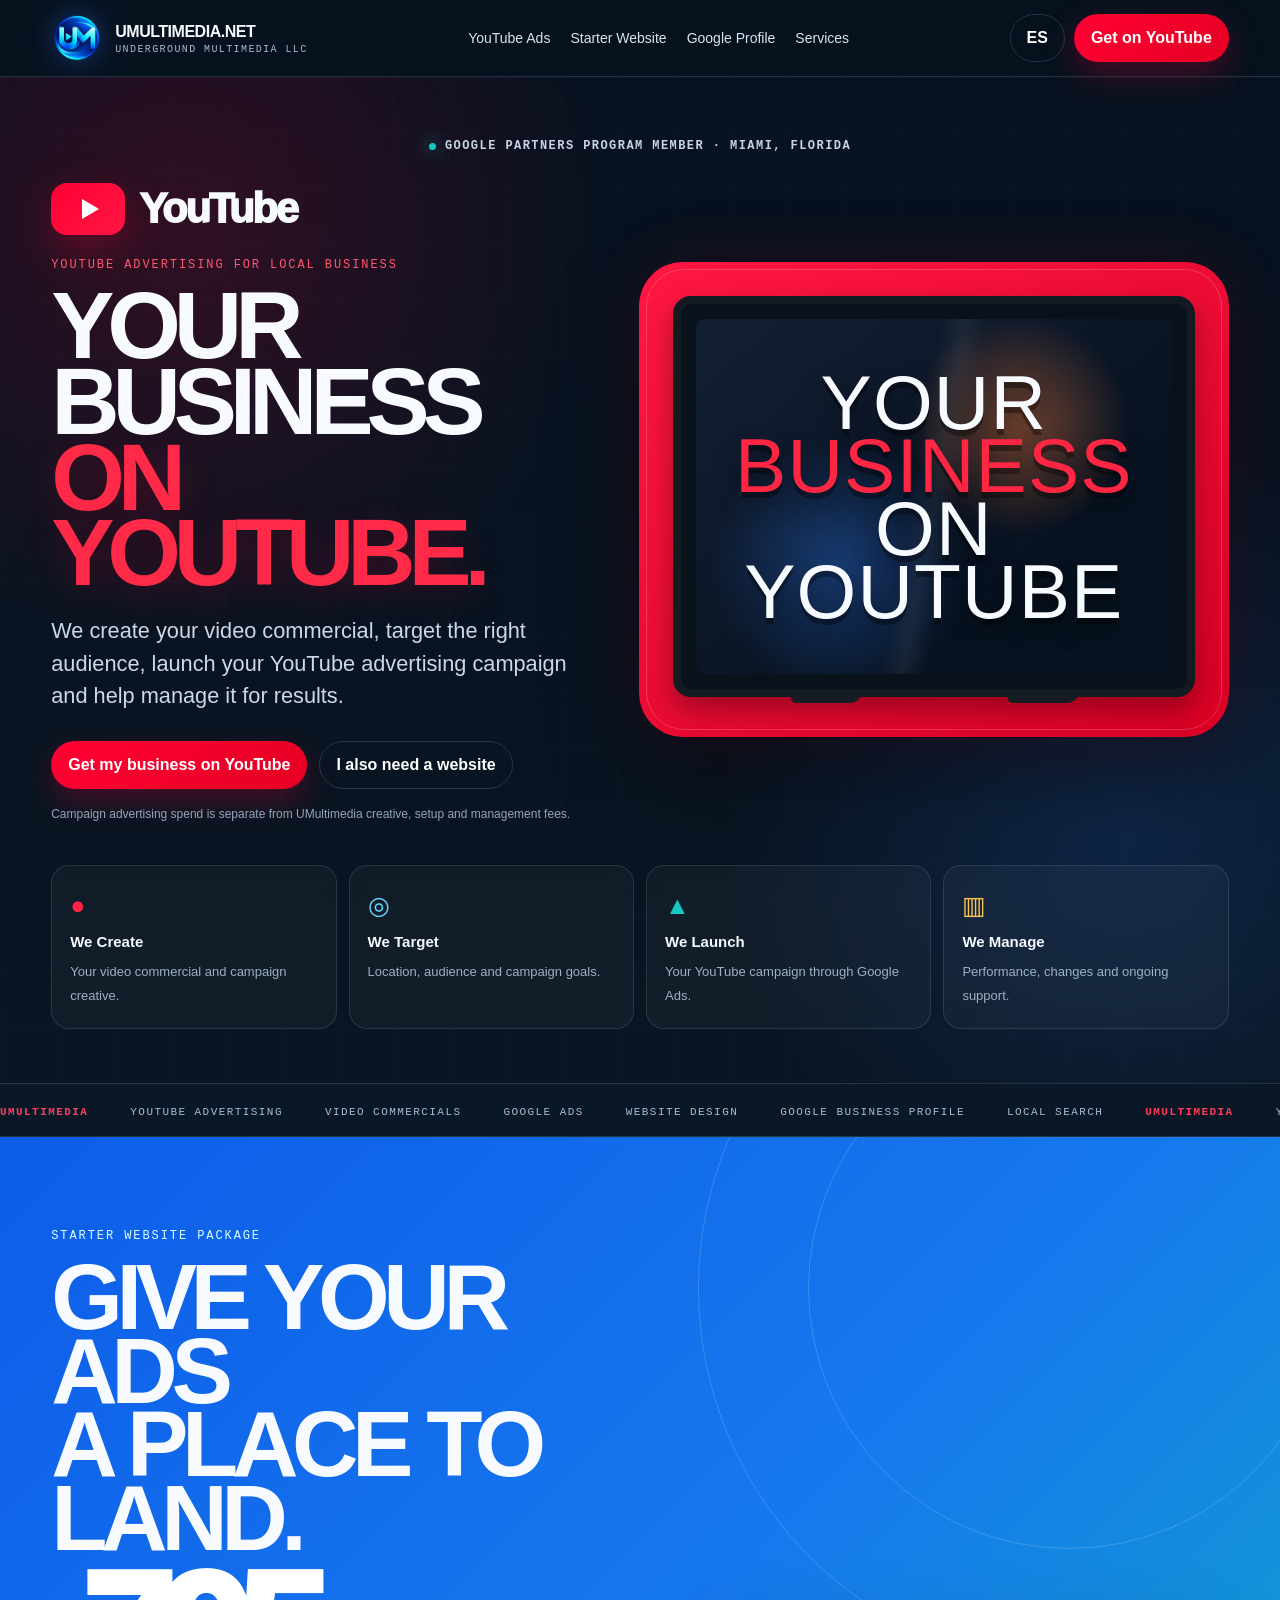
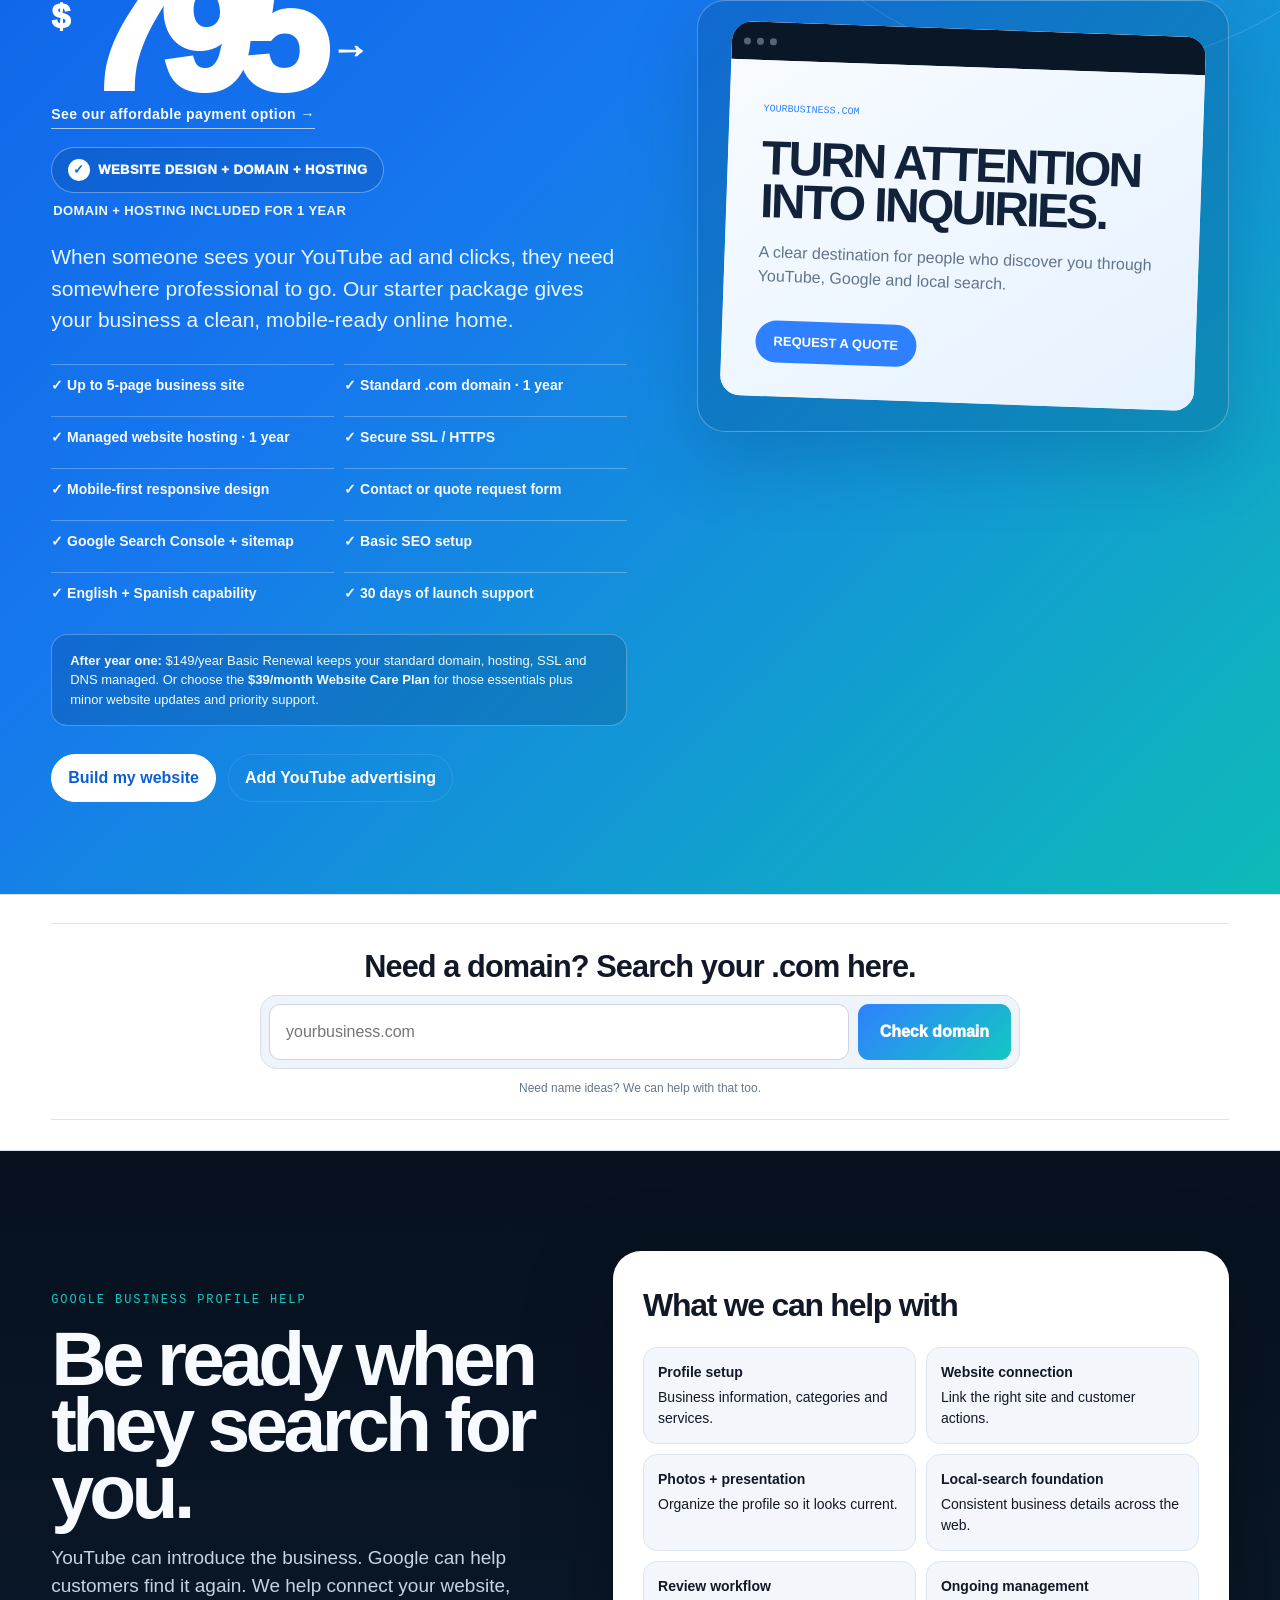
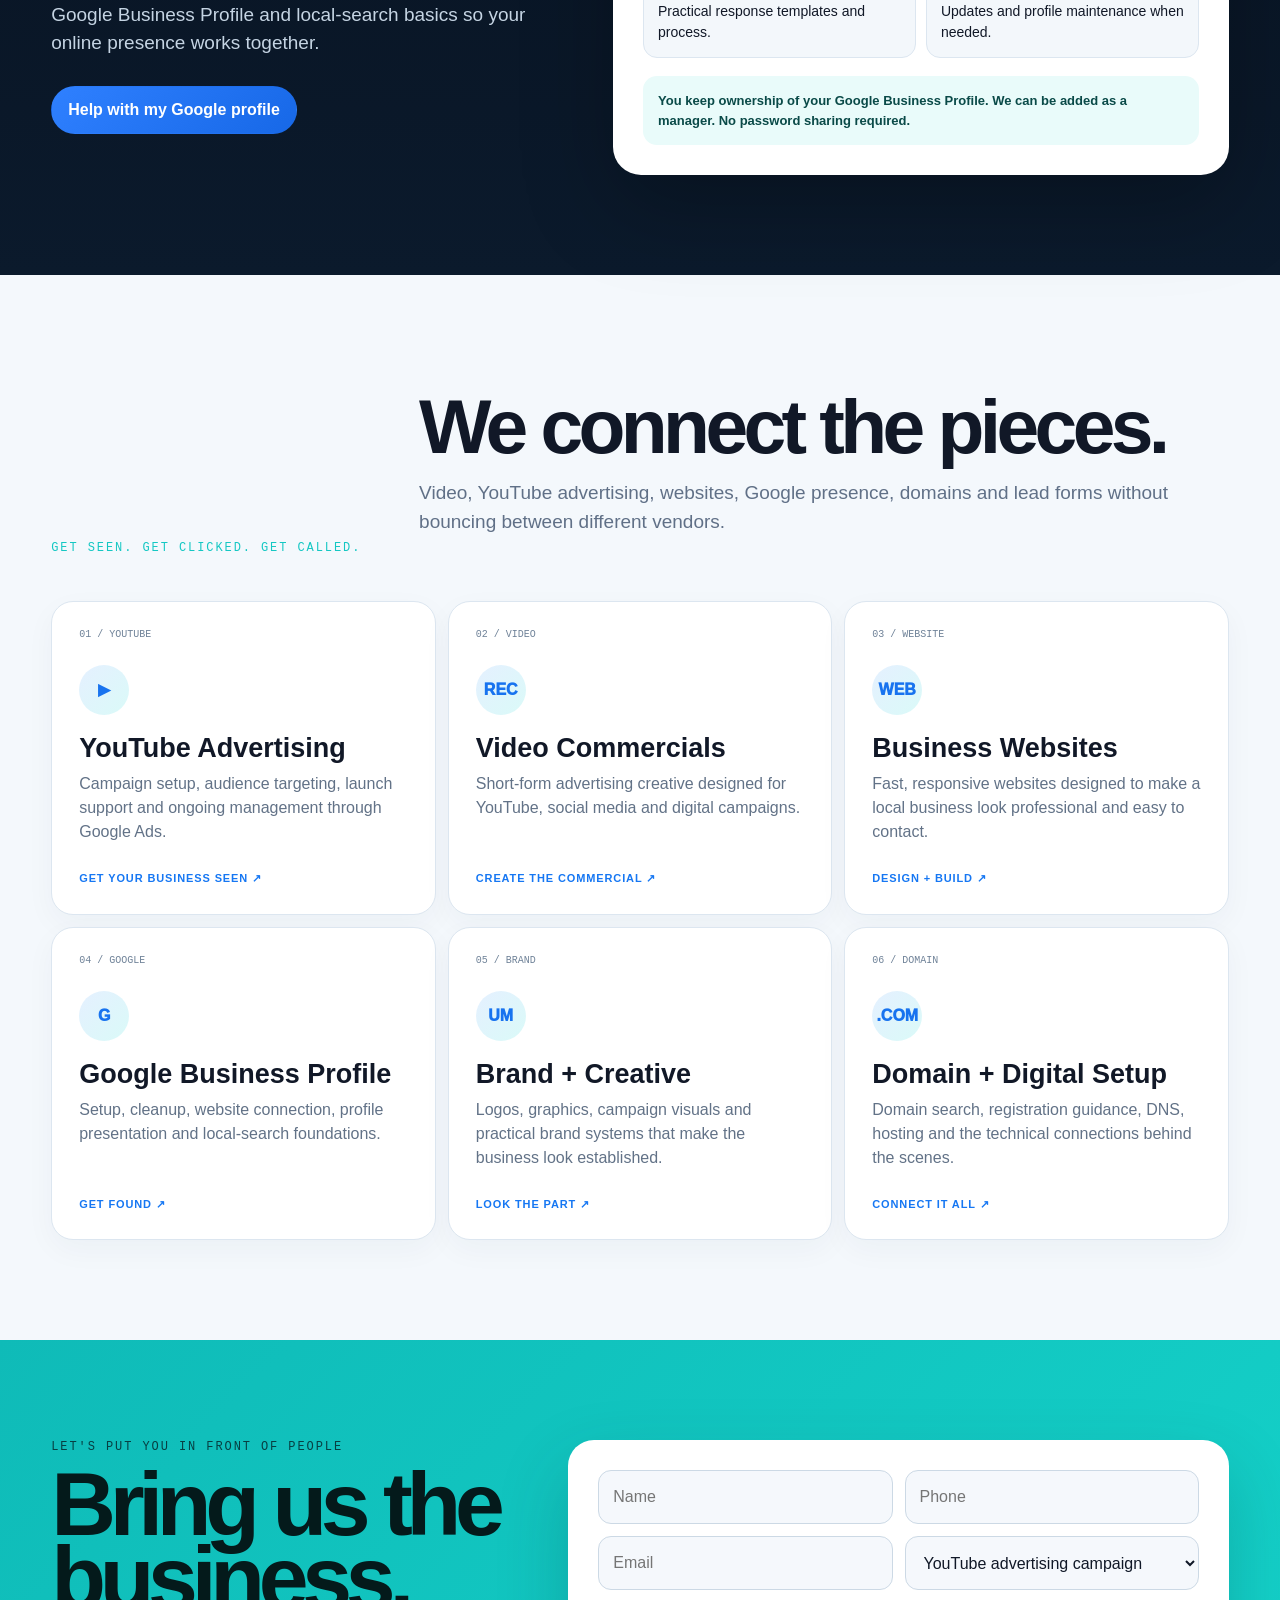
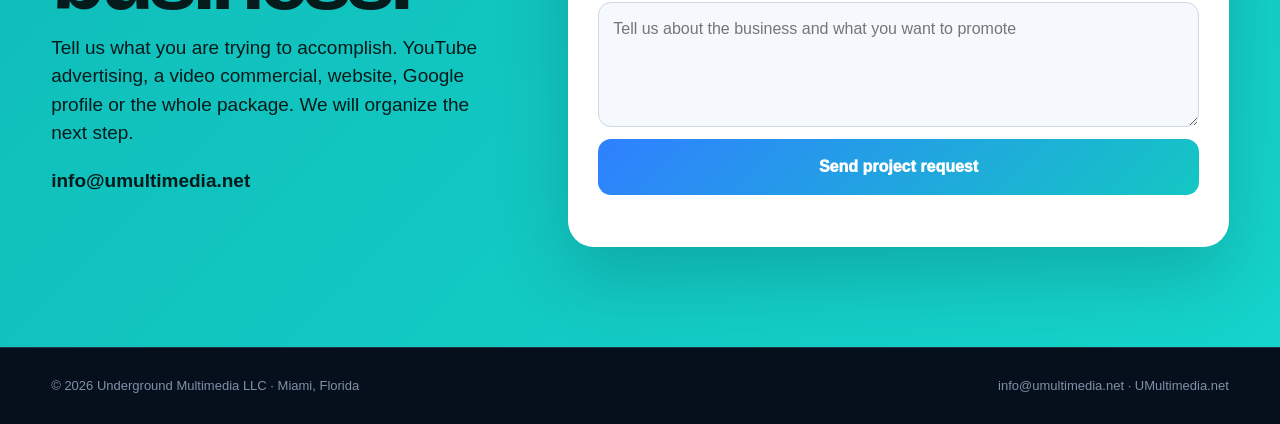
==== commit 9510c5d0: "Link starter website price to special offer" ====
--- a/index.html
+++ b/index.html
@@ -20,7 +20,7 @@
 .ytHero{position:relative;overflow:hidden;padding:62px 0 54px;background:radial-gradient(circle at 14% 15%,rgba(255,0,51,.17),transparent 31%),radial-gradient(circle at 88% 75%,rgba(47,128,255,.16),transparent 30%),linear-gradient(180deg,#07111f,#091522)}.ytGridBg{position:absolute;inset:0;opacity:.28;background-image:linear-gradient(rgba(255,255,255,.05) 1px,transparent 1px),linear-gradient(90deg,rgba(255,255,255,.05) 1px,transparent 1px);background-size:56px 56px}.ytHeroInner{position:relative;z-index:2}.partnerLine{display:flex;align-items:center;justify-content:center;gap:9px;margin:0 0 24px;font:700 12px monospace;letter-spacing:.12em;color:#c7d5e4;text-transform:uppercase}.partnerDot{width:7px;height:7px;border-radius:50%;background:var(--teal);box-shadow:0 0 18px var(--teal)}.ytStage{display:grid;grid-template-columns:.95fr 1.05fr;gap:54px;align-items:center}.youtubeBrand{display:flex;align-items:center;gap:14px;margin-bottom:18px}.youtubeIcon{width:74px;height:52px;border-radius:16px;background:linear-gradient(135deg,var(--red),#ff1744);display:grid;place-items:center;box-shadow:0 14px 42px rgba(255,0,51,.28)}.youtubeIcon:after{content:"";width:0;height:0;border-top:10px solid transparent;border-bottom:10px solid transparent;border-left:17px solid white;margin-left:4px}.youtubeWord{font-size:42px;font-weight:950;letter-spacing:-.055em}.ytCopy h1{font-size:clamp(58px,7.4vw,116px);line-height:.8;letter-spacing:-.075em;margin:16px 0 24px}.ytCopy h1 .accent{display:block;color:#ff2a48;text-shadow:0 10px 36px rgba(255,0,51,.2)}.ytCopy p{font-size:clamp(18px,1.7vw,24px);color:#cbd8e5;max-width:650px;margin:0}.heroBtns{display:flex;gap:12px;flex-wrap:wrap;margin-top:28px}.ytSub{margin-top:16px;color:#91a6ba;font-size:12px;max-width:620px}.tvShell{position:relative;background:linear-gradient(145deg,#ff1744,#d90024);border-radius:44px;padding:34px;box-shadow:0 34px 90px rgba(0,0,0,.38),0 0 70px rgba(255,0,51,.12)}.tvShell:before{content:"";position:absolute;inset:7px;border:1px solid rgba(255,255,255,.18);border-radius:38px;pointer-events:none}.tv{position:relative;background:#09111b;border:8px solid #141a22;border-radius:18px;padding:15px;box-shadow:0 13px 28px rgba(0,0,0,.32)}.tvScreen{position:relative;min-height:355px;border-radius:9px;overflow:hidden;display:flex;align-items:center;justify-content:center;text-align:center;background:radial-gradient(circle at 68% 30%,rgba(255,130,62,.42),transparent 27%),radial-gradient(circle at 30% 70%,rgba(47,128,255,.35),transparent 31%),linear-gradient(140deg,#131f34,#07111f 72%)}.tvScreen:before{content:"";position:absolute;inset:0;background:linear-gradient(90deg,transparent 45%,rgba(255,255,255,.06) 50%,transparent 55%);transform:skewX(-10deg)}.impact{position:relative;z-index:2;font-family:Impact,Haettenschweiler,'Arial Narrow Bold',sans-serif;font-size:clamp(54px,6vw,92px);line-height:.82;letter-spacing:.015em;text-transform:uppercase;text-shadow:0 6px 0 rgba(0,0,0,.35),0 12px 25px rgba(0,0,0,.35)}.impact span{display:block;color:#ff2643}.tvFeet{display:flex;justify-content:space-around;margin:-2px 44px 0}.tvFeet i{width:70px;height:8px;background:#171c22;border-radius:0 0 10px 10px;transform:skewX(-24deg)}.ytFeatures{display:grid;grid-template-columns:repeat(4,1fr);gap:12px;margin-top:42px}.ytFeature{padding:21px 18px;border:1px solid rgba(255,255,255,.11);border-radius:18px;background:rgba(255,255,255,.035);backdrop-filter:blur(10px)}.ytFeature strong{display:block;font-size:15px;margin:7px 0 5px}.ytFeature span{font-size:13px;color:#9eb0c2}.ytFeatureIcon{font-size:25px}.ytFeature:nth-child(1) .ytFeatureIcon{color:#ff2445}.ytFeature:nth-child(2) .ytFeatureIcon{color:#63d8ff}.ytFeature:nth-child(3) .ytFeatureIcon{color:#14c7c3}.ytFeature:nth-child(4) .ytFeatureIcon{color:#f5c451}
 .searchBand{background:#fff;color:var(--ink);border-top:1px solid #dbe4ee;border-bottom:1px solid #dbe4ee;padding:28px 0 30px}.searchLine{height:1px;background:#dce5ee}.searchHead{text-align:center;font-size:clamp(22px,2.4vw,34px);font-weight:900;letter-spacing:-.03em;margin:20px 0 5px}.searchSub{text-align:center;color:#5b6e83;margin:0 auto 18px;max-width:760px}.domainSearch{max-width:760px;margin:auto;display:flex;gap:9px;padding:8px;border-radius:17px;background:#eef4fa;border:1px solid #d5e0eb}.domainSearch input{flex:1;min-width:0;border:1px solid #c9d6e3;border-radius:11px;padding:15px 16px;color:#101827;outline:none}.domainSearch button{border:0;border-radius:11px;background:linear-gradient(135deg,var(--blue),var(--teal));color:#fff;font-weight:950;padding:0 22px;cursor:pointer}.micro{text-align:center;font-size:12px;color:#65778a;margin-top:10px}
 .ticker{overflow:hidden;background:#091727;border-top:1px solid rgba(255,255,255,.13);border-bottom:1px solid rgba(255,255,255,.13);padding:14px 0;white-space:nowrap}.tickerTrack{display:inline-block;min-width:200%;animation:marquee 27s linear infinite;font:11px monospace;letter-spacing:.13em;color:#a8bdd3}.tickerTrack span,.tickerTrack b{margin-right:42px}.tickerTrack b{color:#ff3d59}@keyframes marquee{to{transform:translateX(-50%)}}
-.package{position:relative;background:linear-gradient(135deg,#0d5ce8 0%,#1678ee 44%,#0ebbb8 100%);padding:92px 0;overflow:hidden}.package:before,.package:after{content:"";position:absolute;border:1px solid rgba(255,255,255,.17);border-radius:50%;right:-180px;top:-230px;width:760px;height:760px}.package:after{width:520px;height:520px;right:-50px;top:-110px}.packageGrid{position:relative;z-index:2;display:grid;grid-template-columns:1.04fr .96fr;gap:70px;align-items:center}.eyebrow{font:12px monospace;letter-spacing:.16em;color:var(--teal);text-transform:uppercase}.package .eyebrow{color:#d9ffff}.package h2{font-size:clamp(62px,7.2vw,116px);line-height:.8;letter-spacing:-.07em;margin:18px 0}.price{display:flex;align-items:flex-start;gap:10px;margin:10px 0 18px}.dollar{font-size:34px;font-weight:950;margin-top:17px}.priceNum{font-size:clamp(110px,13vw,206px);font-weight:1000;line-height:.72;letter-spacing:-.09em}.packageBadge{display:inline-flex;align-items:center;gap:8px;padding:11px 16px;border:1px solid rgba(255,255,255,.35);background:rgba(4,50,100,.17);border-radius:999px;font-size:13px;font-weight:950;letter-spacing:.035em}.packageBadge:before{content:"✓";display:grid;place-items:center;width:22px;height:22px;border-radius:50%;background:#fff;color:#0b67dc}.packageSub{margin:8px 0 18px 2px;font-size:13px;font-weight:850;color:#ebf8ff;letter-spacing:.03em}.packageLead{font-size:21px;max-width:650px;color:#e7f5ff}.packageList{display:grid;grid-template-columns:1fr 1fr;gap:10px;margin-top:28px;max-width:690px}.packageList div{padding:10px 0;border-top:1px solid rgba(255,255,255,.28);font-weight:750;font-size:14px}.renewal{margin-top:20px;max-width:690px;padding:16px 18px;border:1px solid rgba(255,255,255,.28);background:rgba(4,42,84,.18);border-radius:16px;color:#effbff;font-size:13px}.packageVisual{border:1px solid rgba(255,255,255,.28);background:rgba(4,42,84,.18);border-radius:28px;padding:28px;box-shadow:0 28px 70px rgba(0,45,102,.22)}.siteMock{background:#fff;color:#12223b;border-radius:20px;overflow:hidden;transform:rotate(2deg)}.siteTop{height:38px;background:#0a1727;display:flex;gap:6px;align-items:center;padding:0 12px}.siteTop i{width:7px;height:7px;border-radius:50%;background:#52657b}.siteBody{padding:34px;min-height:330px;background:linear-gradient(145deg,#f7fbff,#e6f2ff)}.siteBody small{font:10px monospace;color:#2f80ff}.siteBody h3{font-size:48px;line-height:.9;letter-spacing:-.055em;margin:18px 0}.siteBody p{color:#60748a}.mockButton{display:inline-block;margin-top:16px;padding:11px 18px;border-radius:999px;background:#2f80ff;color:#fff;font-weight:850;font-size:13px}
+.package{position:relative;background:linear-gradient(135deg,#0d5ce8 0%,#1678ee 44%,#0ebbb8 100%);padding:92px 0;overflow:hidden}.package:before,.package:after{content:"";position:absolute;border:1px solid rgba(255,255,255,.17);border-radius:50%;right:-180px;top:-230px;width:760px;height:760px}.package:after{width:520px;height:520px;right:-50px;top:-110px}.packageGrid{position:relative;z-index:2;display:grid;grid-template-columns:1.04fr .96fr;gap:70px;align-items:center}.eyebrow{font:12px monospace;letter-spacing:.16em;color:var(--teal);text-transform:uppercase}.package .eyebrow{color:#d9ffff}.package h2{font-size:clamp(62px,7.2vw,116px);line-height:.8;letter-spacing:-.07em;margin:18px 0}.price{display:flex;align-items:flex-start;gap:10px;margin:10px 0 8px}.priceLink{width:max-content;color:#fff;transition:transform .2s ease,filter .2s ease}.priceLink:hover,.priceLink:focus-visible{transform:translateY(-3px);filter:drop-shadow(0 12px 22px rgba(0,0,0,.2));outline:2px solid #fff;outline-offset:8px;border-radius:8px}.priceArrow{font-size:38px;font-weight:950;margin:48px 0 0 8px}.paymentTease{display:inline-block;margin:0 0 18px;padding-bottom:3px;border-bottom:1px solid rgba(255,255,255,.65);font-size:14px;font-weight:900;letter-spacing:.03em}.dollar{font-size:34px;font-weight:950;margin-top:17px}.priceNum{font-size:clamp(110px,13vw,206px);font-weight:1000;line-height:.72;letter-spacing:-.09em}.packageBadge{display:inline-flex;align-items:center;gap:8px;padding:11px 16px;border:1px solid rgba(255,255,255,.35);background:rgba(4,50,100,.17);border-radius:999px;font-size:13px;font-weight:950;letter-spacing:.035em}.packageBadge:before{content:"✓";display:grid;place-items:center;width:22px;height:22px;border-radius:50%;background:#fff;color:#0b67dc}.packageSub{margin:8px 0 18px 2px;font-size:13px;font-weight:850;color:#ebf8ff;letter-spacing:.03em}.packageLead{font-size:21px;max-width:650px;color:#e7f5ff}.packageList{display:grid;grid-template-columns:1fr 1fr;gap:10px;margin-top:28px;max-width:690px}.packageList div{padding:10px 0;border-top:1px solid rgba(255,255,255,.28);font-weight:750;font-size:14px}.renewal{margin-top:20px;max-width:690px;padding:16px 18px;border:1px solid rgba(255,255,255,.28);background:rgba(4,42,84,.18);border-radius:16px;color:#effbff;font-size:13px}.packageVisual{border:1px solid rgba(255,255,255,.28);background:rgba(4,42,84,.18);border-radius:28px;padding:28px;box-shadow:0 28px 70px rgba(0,45,102,.22)}.siteMock{background:#fff;color:#12223b;border-radius:20px;overflow:hidden;transform:rotate(2deg)}.siteTop{height:38px;background:#0a1727;display:flex;gap:6px;align-items:center;padding:0 12px}.siteTop i{width:7px;height:7px;border-radius:50%;background:#52657b}.siteBody{padding:34px;min-height:330px;background:linear-gradient(145deg,#f7fbff,#e6f2ff)}.siteBody small{font:10px monospace;color:#2f80ff}.siteBody h3{font-size:48px;line-height:.9;letter-spacing:-.055em;margin:18px 0}.siteBody p{color:#60748a}.mockButton{display:inline-block;margin-top:16px;padding:11px 18px;border-radius:999px;background:#2f80ff;color:#fff;font-weight:850;font-size:13px}
 .section{padding:100px 0}.googleSection{background:linear-gradient(180deg,#07111f,#0b1a2c)}.googleGrid{display:grid;grid-template-columns:.9fr 1.1fr;gap:58px;align-items:center}.googleSection h2,.servicesHead h2{font-size:clamp(50px,6vw,90px);line-height:.87;letter-spacing:-.06em;margin:18px 0}.googleSection p{font-size:19px;color:#c5d4e3}.helpCard{background:#fff;color:var(--ink);border-radius:28px;padding:30px;box-shadow:0 28px 90px rgba(0,0,0,.25)}.helpCard h3{font-size:32px;margin:0 0 18px;letter-spacing:-.04em}.checklist{display:grid;grid-template-columns:1fr 1fr;gap:10px}.check{background:#f3f7fb;border:1px solid #dce6f0;border-radius:14px;padding:14px;font-size:14px}.check strong{display:block;margin-bottom:4px}.ownerNote{margin-top:18px;background:#e9fbfa;color:#0a4a48;border-radius:14px;padding:15px;font-size:13px;font-weight:750}.light{background:var(--paper);color:var(--ink)}.servicesHead{display:grid;grid-template-columns:.4fr 1fr;gap:44px;align-items:end;margin-bottom:46px}.servicesHead p{font-size:19px;color:#607087}.services{display:grid;grid-template-columns:repeat(3,1fr);gap:12px}.service{background:#fff;border:1px solid #dce6f0;border-radius:22px;padding:27px;min-height:280px;display:flex;flex-direction:column;box-shadow:0 10px 30px rgba(20,45,80,.04)}.service .num{font:10px monospace;color:#6f8298}.serviceIcon{width:50px;height:50px;border-radius:50%;display:grid;place-items:center;background:linear-gradient(135deg,#e5f0ff,#dafaf8);color:#1873ef;font-weight:950;margin-top:25px}.service h3{font-size:27px;line-height:1;margin:20px 0 10px}.service p{color:#627287;margin:0}.service b{margin-top:auto;padding-top:26px;color:#1677f3;font-size:11px;letter-spacing:.08em}.contact{background:linear-gradient(135deg,#0fbbb8,#15d4cb);color:#041a1b}.contactGrid{display:grid;grid-template-columns:.82fr 1.18fr;gap:58px;align-items:start}.contact h2{font-size:clamp(58px,7vw,102px);line-height:.82;letter-spacing:-.07em;margin:14px 0 18px}.contact p{font-size:19px}.form{background:#fff;color:#101827;border-radius:26px;padding:30px;display:grid;grid-template-columns:1fr 1fr;gap:12px;box-shadow:0 30px 70px rgba(2,55,58,.22)}.form input,.form select,.form textarea{width:100%;background:#f5f8fc;border:1px solid #ccd9e5;color:#101827;border-radius:13px;padding:14px;outline:none}.form textarea{min-height:125px;resize:vertical}.full{grid-column:1/-1}.form button{background:linear-gradient(135deg,var(--blue),var(--teal));color:#fff;border:0;border-radius:13px;padding:16px;font-weight:950;cursor:pointer}.footer{padding:28px 0;color:#7f91a7;border-top:1px solid var(--line);font-size:13px;background:#06101d}.footerin{display:flex;justify-content:space-between;gap:20px;flex-wrap:wrap}
 @media(max-width:960px){.navlinks{display:none}.ytStage,.packageGrid,.googleGrid,.servicesHead,.contactGrid{grid-template-columns:1fr}.ytFeatures{grid-template-columns:1fr 1fr}.services{grid-template-columns:1fr 1fr}.tvShell{max-width:680px;margin:auto}.partnerLine{justify-content:flex-start}}
 @media(max-width:640px){.brandText{display:none}.actions .btn{display:none}.ytHero{padding-top:40px}.youtubeIcon{width:58px;height:41px;border-radius:13px}.youtubeWord{font-size:34px}.ytCopy h1{font-size:60px}.tvShell{padding:18px;border-radius:28px}.tvScreen{min-height:270px}.impact{font-size:58px}.ytFeatures,.packageList,.checklist,.services,.form{grid-template-columns:1fr}.domainSearch{flex-direction:column}.domainSearch button{padding:15px}.package h2{font-size:60px}.priceNum{font-size:135px}.packageBadge{border-radius:16px}.full{grid-column:auto}.section{padding:74px 0}}
@@ -31,7 +31,7 @@
 <main id="top">
 <section class="ytHero" id="youtube"><div class="ytGridBg"></div><div class="wrap ytHeroInner"><div class="partnerLine"><span class="partnerDot"></span><span data-en="Google Partners program member · Miami, Florida" data-es="Miembro del programa Google Partners · Miami, Florida">Google Partners program member · Miami, Florida</span></div><div class="ytStage"><div class="ytCopy"><div class="youtubeBrand"><span class="youtubeIcon"></span><span class="youtubeWord">YouTube</span></div><div class="eyebrow" style="color:#ff5770" data-en="YOUTUBE ADVERTISING FOR LOCAL BUSINESS" data-es="PUBLICIDAD EN YOUTUBE PARA NEGOCIOS LOCALES">YOUTUBE ADVERTISING FOR LOCAL BUSINESS</div><h1 data-en="YOUR BUSINESS <span class='accent'>ON YOUTUBE.</span>" data-es="TU NEGOCIO <span class='accent'>EN YOUTUBE.</span>">YOUR BUSINESS <span class="accent">ON YOUTUBE.</span></h1><p data-en="We create your video commercial, target the right audience, launch your YouTube advertising campaign and help manage it for results." data-es="Creamos tu comercial en video, dirigimos la campaña al público correcto, lanzamos tu publicidad en YouTube y te ayudamos a administrarla para obtener resultados.">We create your video commercial, target the right audience, launch your YouTube advertising campaign and help manage it for results.</p><div class="heroBtns"><a class="btn red" href="#contact" data-en="Get my business on YouTube" data-es="Pon mi negocio en YouTube">Get my business on YouTube</a><a class="btn" href="#package" data-en="I also need a website" data-es="También necesito una página web">I also need a website</a></div><div class="ytSub" data-en="Campaign advertising spend is separate from UMultimedia creative, setup and management fees." data-es="El presupuesto de publicidad de la campaña es separado de los cargos de creatividad, configuración y administración de UMultimedia.">Campaign advertising spend is separate from UMultimedia creative, setup and management fees.</div></div><div class="tvShell"><div class="tv"><div class="tvScreen"><div class="impact">YOUR <span>BUSINESS</span> ON YOUTUBE</div></div></div><div class="tvFeet"><i></i><i></i></div></div></div><div class="ytFeatures"><div class="ytFeature"><div class="ytFeatureIcon">●</div><strong data-en="We Create" data-es="Creamos">We Create</strong><span data-en="Your video commercial and campaign creative." data-es="Tu comercial en video y creatividad de campaña.">Your video commercial and campaign creative.</span></div><div class="ytFeature"><div class="ytFeatureIcon">◎</div><strong data-en="We Target" data-es="Dirigimos">We Target</strong><span data-en="Location, audience and campaign goals." data-es="Ubicación, audiencia y objetivos de campaña.">Location, audience and campaign goals.</span></div><div class="ytFeature"><div class="ytFeatureIcon">▲</div><strong data-en="We Launch" data-es="Lanzamos">We Launch</strong><span data-en="Your YouTube campaign through Google Ads." data-es="Tu campaña de YouTube mediante Google Ads.">Your YouTube campaign through Google Ads.</span></div><div class="ytFeature"><div class="ytFeatureIcon">▥</div><strong data-en="We Manage" data-es="Administramos">We Manage</strong><span data-en="Performance, changes and ongoing support." data-es="Rendimiento, cambios y soporte continuo.">Performance, changes and ongoing support.</span></div></div></div></section>
 <div class="ticker"><div class="tickerTrack"><b>UMULTIMEDIA</b><span>YOUTUBE ADVERTISING</span><span>VIDEO COMMERCIALS</span><span>GOOGLE ADS</span><span>WEBSITE DESIGN</span><span>GOOGLE BUSINESS PROFILE</span><span>LOCAL SEARCH</span><b>UMULTIMEDIA</b><span>YOUTUBE ADVERTISING</span><span>VIDEO COMMERCIALS</span><span>GOOGLE ADS</span><span>WEBSITE DESIGN</span><span>GOOGLE BUSINESS PROFILE</span><span>LOCAL SEARCH</span></div></div>
-<section class="package" id="package"><div class="wrap packageGrid"><div><div class="eyebrow" data-en="STARTER WEBSITE PACKAGE" data-es="PAQUETE WEB INICIAL">STARTER WEBSITE PACKAGE</div><h2 data-en="GIVE YOUR ADS <br>A PLACE TO LAND." data-es="DALE A TUS ANUNCIOS <br>UN LUGAR DONDE LLEGAR.">GIVE YOUR ADS <br>A PLACE TO LAND.</h2><div class="price"><span class="dollar">$</span><span class="priceNum">795</span></div><div class="packageBadge" data-en="WEBSITE DESIGN + DOMAIN + HOSTING" data-es="DISEÑO WEB + DOMINIO + HOSTING">WEBSITE DESIGN + DOMAIN + HOSTING</div><div class="packageSub" data-en="DOMAIN + HOSTING INCLUDED FOR 1 YEAR" data-es="DOMINIO + HOSTING INCLUIDOS POR 1 AÑO">DOMAIN + HOSTING INCLUDED FOR 1 YEAR</div><p class="packageLead" data-en="When someone sees your YouTube ad and clicks, they need somewhere professional to go. Our starter package gives your business a clean, mobile-ready online home." data-es="Cuando alguien ve tu anuncio en YouTube y hace clic, necesita un lugar profesional donde llegar. Nuestro paquete inicial le da a tu negocio una presencia online limpia y lista para móviles.">When someone sees your YouTube ad and clicks, they need somewhere professional to go. Our starter package gives your business a clean, mobile-ready online home.</p><div class="packageList"><div>✓ Up to 5-page business site</div><div>✓ Standard .com domain · 1 year</div><div>✓ Managed website hosting · 1 year</div><div>✓ Secure SSL / HTTPS</div><div>✓ Mobile-first responsive design</div><div>✓ Contact or quote request form</div><div>✓ Google Search Console + sitemap</div><div>✓ Basic SEO setup</div><div>✓ English + Spanish capability</div><div>✓ 30 days of launch support</div></div><div class="renewal"><strong>After year one:</strong> $149/year Basic Renewal keeps your standard domain, hosting, SSL and DNS managed. Or choose the <strong>$39/month Website Care Plan</strong> for those essentials plus minor website updates and priority support.</div><div class="heroBtns"><a class="btn white" href="#contact">Build my website</a><a class="btn" href="#youtube">Add YouTube advertising</a></div></div><div class="packageVisual"><div class="siteMock"><div class="siteTop"><i></i><i></i><i></i></div><div class="siteBody"><small>YOURBUSINESS.COM</small><h3>TURN ATTENTION INTO INQUIRIES.</h3><p>A clear destination for people who discover you through YouTube, Google and local search.</p><span class="mockButton">REQUEST A QUOTE</span></div></div></div></div></section>
+<section class="package" id="package"><div class="wrap packageGrid"><div><div class="eyebrow" data-en="STARTER WEBSITE PACKAGE" data-es="PAQUETE WEB INICIAL">STARTER WEBSITE PACKAGE</div><h2 data-en="GIVE YOUR ADS <br>A PLACE TO LAND." data-es="DALE A TUS ANUNCIOS <br>UN LUGAR DONDE LLEGAR.">GIVE YOUR ADS <br>A PLACE TO LAND.</h2><a class="price priceLink" href="special-offer.html" aria-label="See the affordable website payment option"><span class="dollar">$</span><span class="priceNum">795</span><span class="priceArrow">→</span></a><a class="paymentTease" href="special-offer.html" data-en="See our affordable payment option →" data-es="Conoce nuestra opción de pagos accesibles →">See our affordable payment option →</a><div class="packageBadge" data-en="WEBSITE DESIGN + DOMAIN + HOSTING" data-es="DISEÑO WEB + DOMINIO + HOSTING">WEBSITE DESIGN + DOMAIN + HOSTING</div><div class="packageSub" data-en="DOMAIN + HOSTING INCLUDED FOR 1 YEAR" data-es="DOMINIO + HOSTING INCLUIDOS POR 1 AÑO">DOMAIN + HOSTING INCLUDED FOR 1 YEAR</div><p class="packageLead" data-en="When someone sees your YouTube ad and clicks, they need somewhere professional to go. Our starter package gives your business a clean, mobile-ready online home." data-es="Cuando alguien ve tu anuncio en YouTube y hace clic, necesita un lugar profesional donde llegar. Nuestro paquete inicial le da a tu negocio una presencia online limpia y lista para móviles.">When someone sees your YouTube ad and clicks, they need somewhere professional to go. Our starter package gives your business a clean, mobile-ready online home.</p><div class="packageList"><div>✓ Up to 5-page business site</div><div>✓ Standard .com domain · 1 year</div><div>✓ Managed website hosting · 1 year</div><div>✓ Secure SSL / HTTPS</div><div>✓ Mobile-first responsive design</div><div>✓ Contact or quote request form</div><div>✓ Google Search Console + sitemap</div><div>✓ Basic SEO setup</div><div>✓ English + Spanish capability</div><div>✓ 30 days of launch support</div></div><div class="renewal"><strong>After year one:</strong> $149/year Basic Renewal keeps your standard domain, hosting, SSL and DNS managed. Or choose the <strong>$39/month Website Care Plan</strong> for those essentials plus minor website updates and priority support.</div><div class="heroBtns"><a class="btn white" href="#contact">Build my website</a><a class="btn" href="#youtube">Add YouTube advertising</a></div></div><div class="packageVisual"><div class="siteMock"><div class="siteTop"><i></i><i></i><i></i></div><div class="siteBody"><small>YOURBUSINESS.COM</small><h3>TURN ATTENTION INTO INQUIRIES.</h3><p>A clear destination for people who discover you through YouTube, Google and local search.</p><span class="mockButton">REQUEST A QUOTE</span></div></div></div></div></section>
 <section class="searchBand" id="domain-search"><div class="wrap"><div class="searchLine"></div><div class="searchHead" data-en="Need a domain? Search your .com here." data-es="¿Necesitas un dominio? Busca tu .com aquí.">Need a domain? Search your .com here.</div><div class="domainSearch"><input id="domain" placeholder="yourbusiness.com" aria-label="Domain name"><button id="checkDomain" data-en="Check domain" data-es="Buscar dominio">Check domain</button></div><div class="micro" id="domainMsg" data-en="Need name ideas? We can help with that too." data-es="¿Necesitas ideas para el nombre? También te ayudamos.">Need name ideas? We can help with that too.</div><div class="searchLine" style="margin-top:22px"></div></div></section>
 <section class="section googleSection" id="google"><div class="wrap googleGrid"><div><div class="eyebrow" data-en="GOOGLE BUSINESS PROFILE HELP" data-es="AYUDA CON GOOGLE BUSINESS PROFILE">GOOGLE BUSINESS PROFILE HELP</div><h2 data-en="Be ready when they search for you." data-es="Prepárate para cuando te busquen.">Be ready when they search for you.</h2><p data-en="YouTube can introduce the business. Google can help customers find it again. We help connect your website, Google Business Profile and local-search basics so your online presence works together." data-es="YouTube puede presentar el negocio. Google puede ayudar a los clientes a encontrarlo otra vez. Conectamos tu página web, Google Business Profile y las bases de búsqueda local para que todo trabaje junto.">YouTube can introduce the business. Google can help customers find it again. We help connect your website, Google Business Profile and local-search basics so your online presence works together.</p><div class="heroBtns"><a class="btn primary" href="#contact">Help with my Google profile</a></div></div><div class="helpCard"><h3 data-en="What we can help with" data-es="En qué podemos ayudarte">What we can help with</h3><div class="checklist"><div class="check"><strong>Profile setup</strong>Business information, categories and services.</div><div class="check"><strong>Website connection</strong>Link the right site and customer actions.</div><div class="check"><strong>Photos + presentation</strong>Organize the profile so it looks current.</div><div class="check"><strong>Local-search foundation</strong>Consistent business details across the web.</div><div class="check"><strong>Review workflow</strong>Practical response templates and process.</div><div class="check"><strong>Ongoing management</strong>Updates and profile maintenance when needed.</div></div><div class="ownerNote">You keep ownership of your Google Business Profile. We can be added as a manager. No password sharing required.</div></div></div></section>
 <section class="section light" id="services"><div class="wrap"><div class="servicesHead"><div class="eyebrow">GET SEEN. GET CLICKED. GET CALLED.</div><div><h2>We connect the pieces.</h2><p>Video, YouTube advertising, websites, Google presence, domains and lead forms without bouncing between different vendors.</p></div></div><div class="services"><article class="service"><span class="num">01 / YOUTUBE</span><div class="serviceIcon">▶</div><h3>YouTube Advertising</h3><p>Campaign setup, audience targeting, launch support and ongoing management through Google Ads.</p><b>GET YOUR BUSINESS SEEN ↗</b></article><article class="service"><span class="num">02 / VIDEO</span><div class="serviceIcon">REC</div><h3>Video Commercials</h3><p>Short-form advertising creative designed for YouTube, social media and digital campaigns.</p><b>CREATE THE COMMERCIAL ↗</b></article><article class="service"><span class="num">03 / WEBSITE</span><div class="serviceIcon">WEB</div><h3>Business Websites</h3><p>Fast, responsive websites designed to make a local business look professional and easy to contact.</p><b>DESIGN + BUILD ↗</b></article><article class="service"><span class="num">04 / GOOGLE</span><div class="serviceIcon">G</div><h3>Google Business Profile</h3><p>Setup, cleanup, website connection, profile presentation and local-search foundations.</p><b>GET FOUND ↗</b></article><article class="service"><span class="num">05 / BRAND</span><div class="serviceIcon">UM</div><h3>Brand + Creative</h3><p>Logos, graphics, campaign visuals and practical brand systems that make the business look established.</p><b>LOOK THE PART ↗</b></article><article class="service"><span class="num">06 / DOMAIN</span><div class="serviceIcon">.COM</div><h3>Domain + Digital Setup</h3><p>Domain search, registration guidance, DNS, hosting and the technical connections behind the scenes.</p><b>CONNECT IT ALL ↗</b></article></div></div></section>
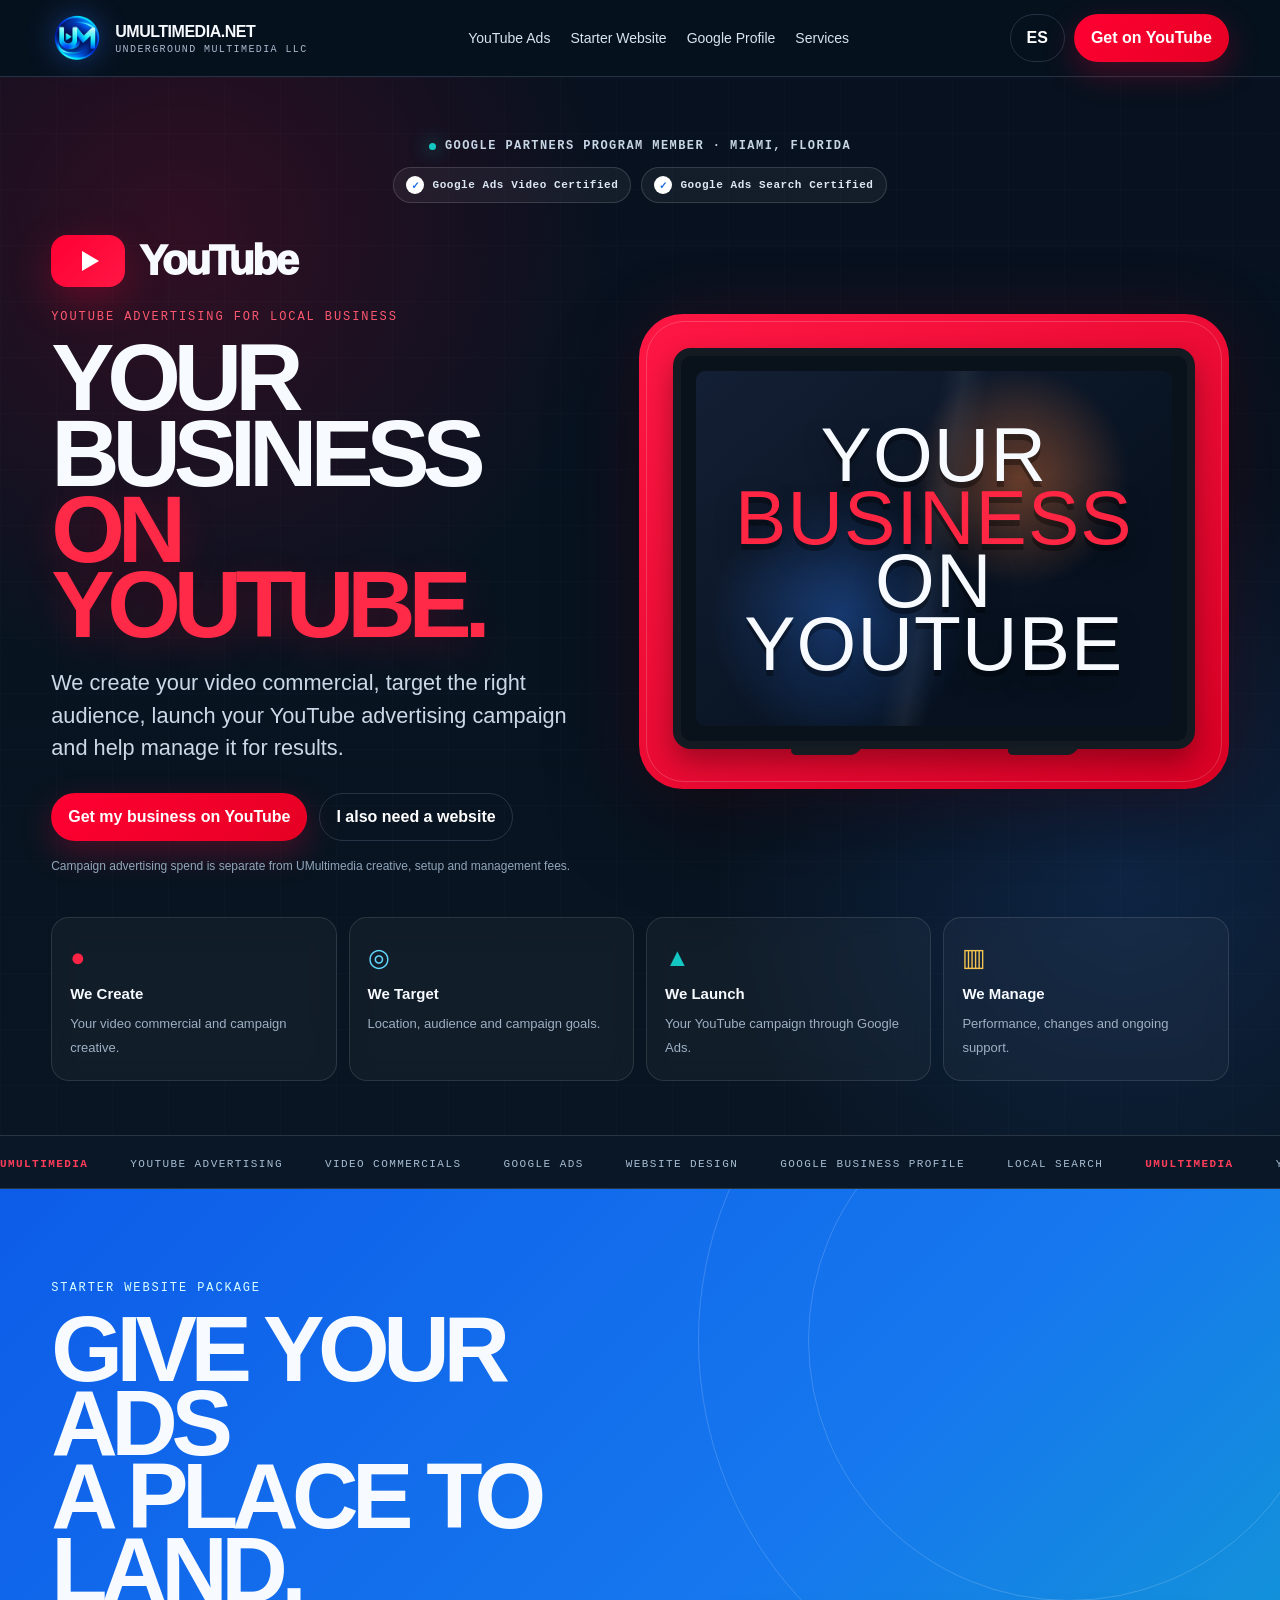
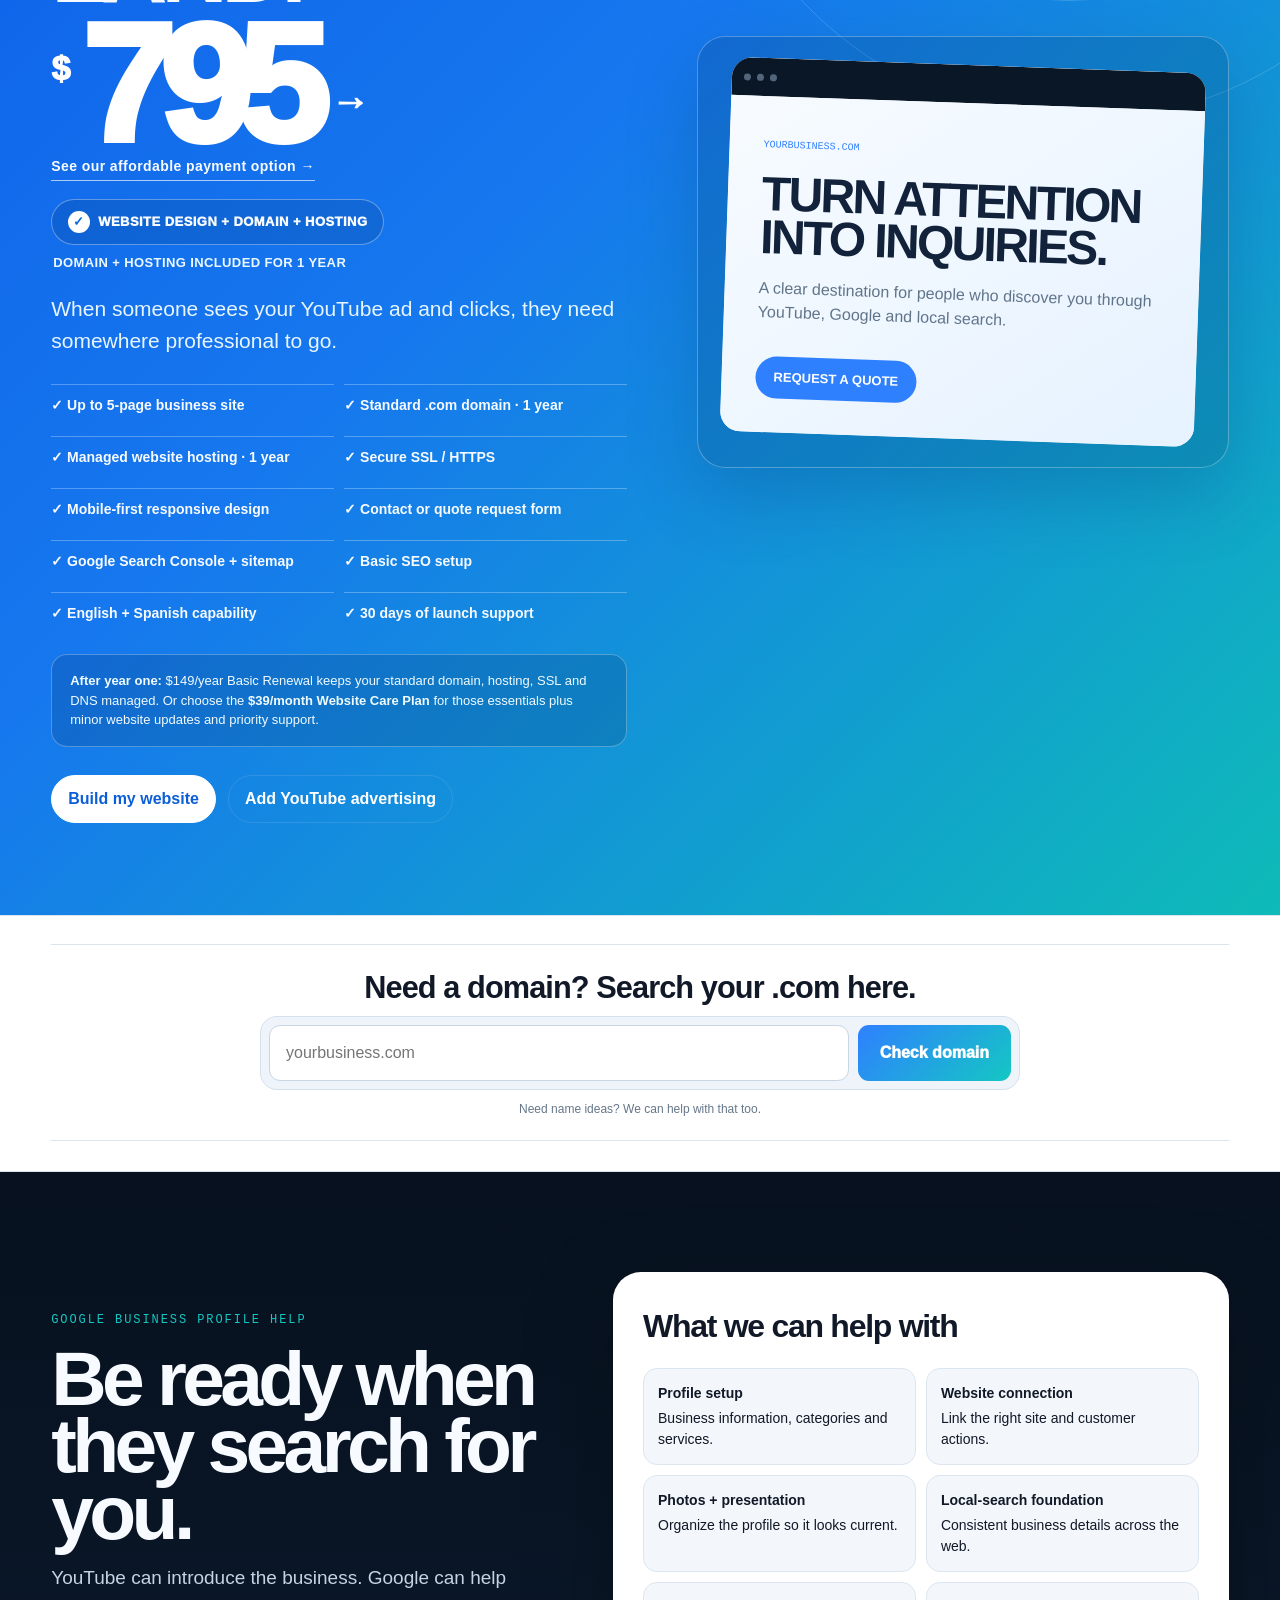
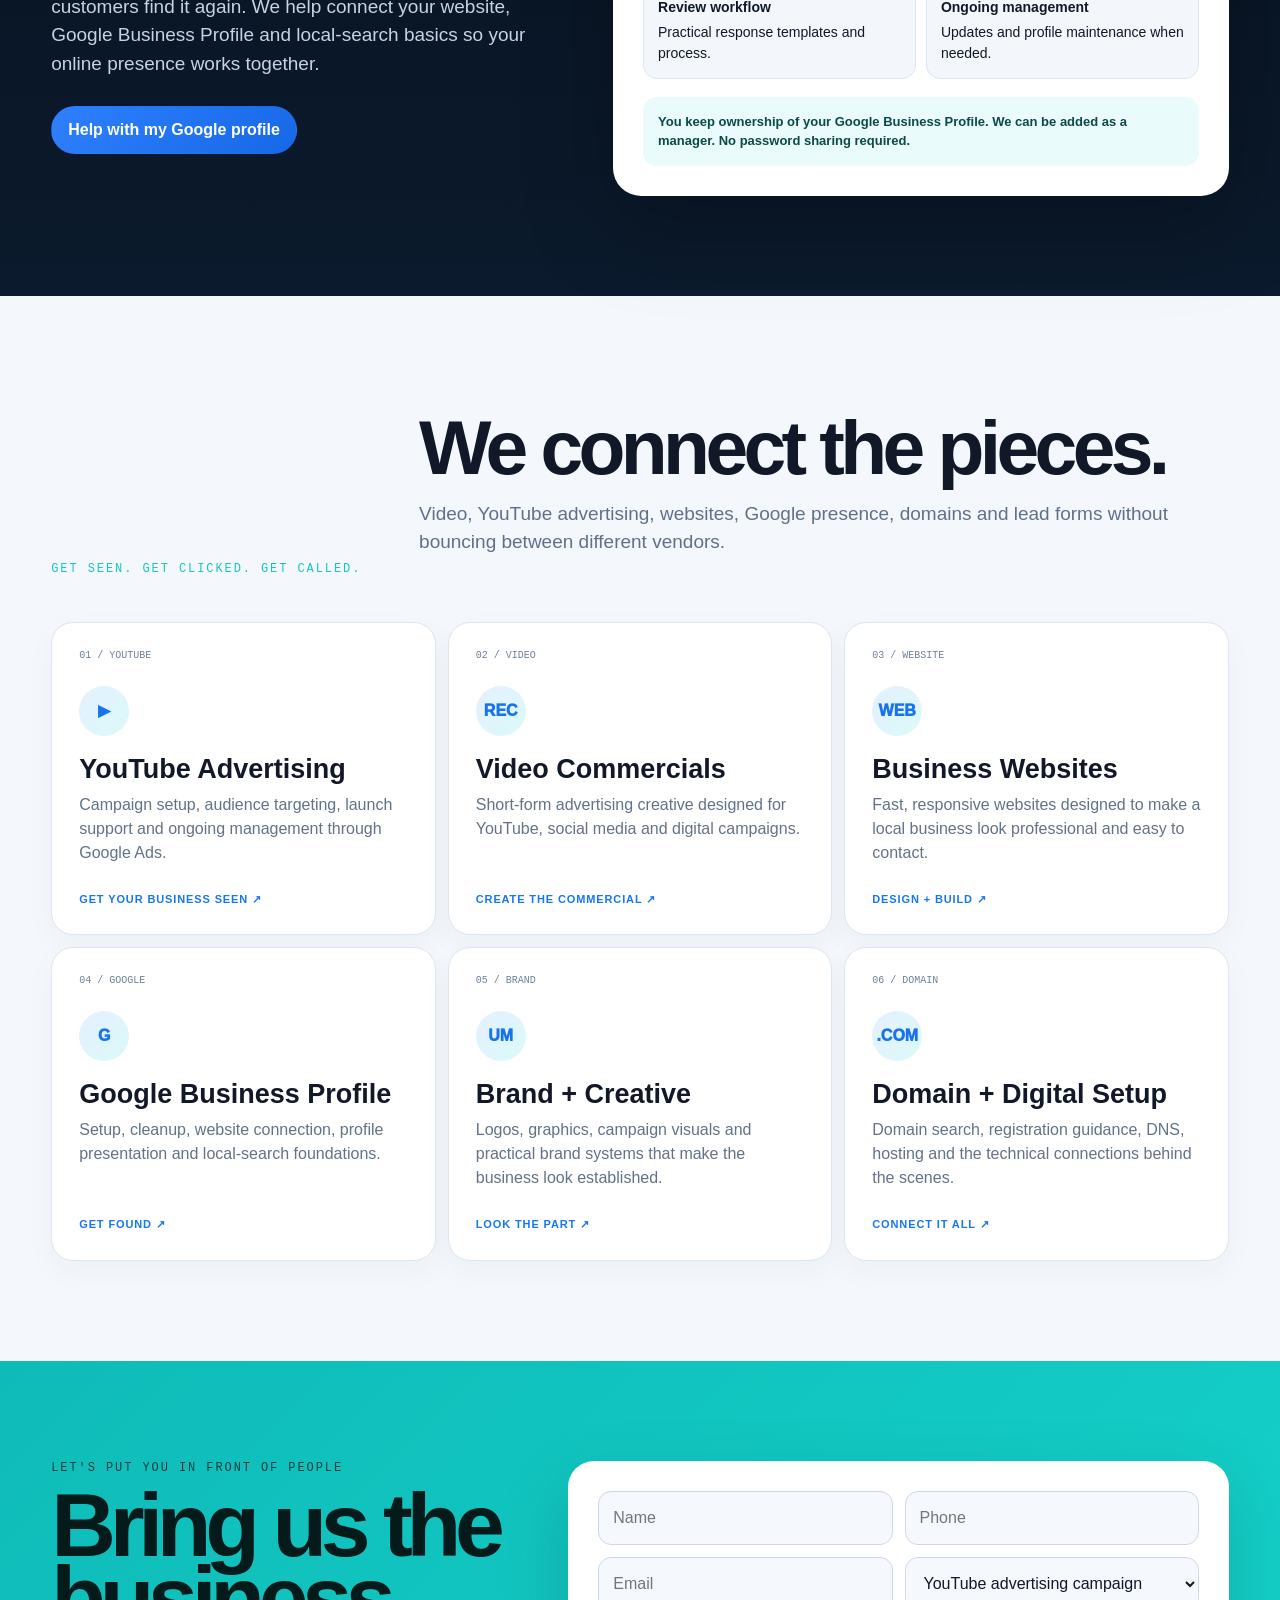
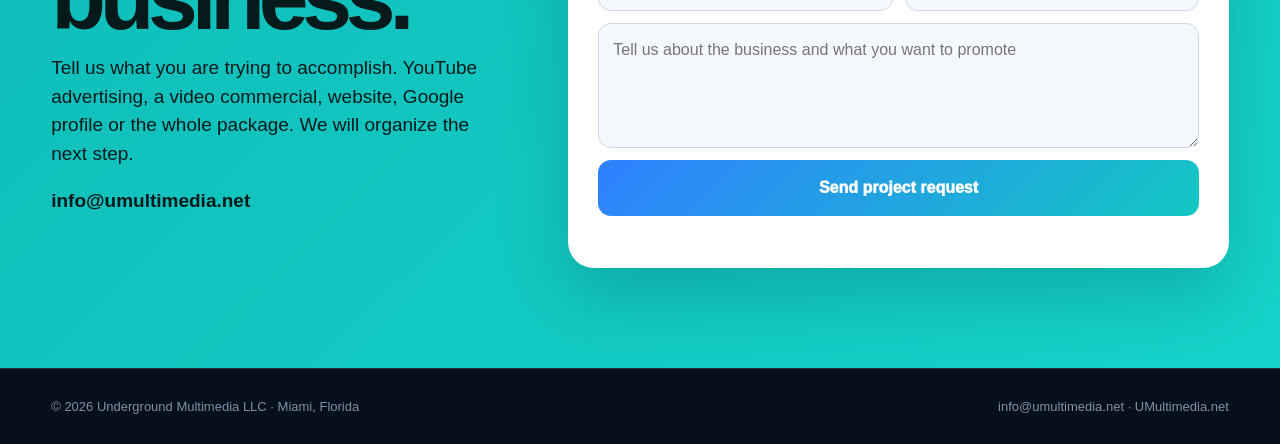
==== commit 15b3c03d: "Add Google Ads Video and Search certifications" ====
--- a/index.html
+++ b/index.html
@@ -29,9 +29,9 @@
 <body>
 <header class="nav"><div class="wrap navin"><a class="brand" href="#top"><img class="mark" src="assets/umultimedia-logo.png" width="52" height="52" alt="UMultimedia logo"><span class="brandText">UMULTIMEDIA.NET<small>UNDERGROUND MULTIMEDIA LLC</small></span></a><nav class="navlinks"><a href="#youtube">YouTube Ads</a><a href="#package">Starter Website</a><a href="#google">Google Profile</a><a href="#services">Services</a></nav><div class="actions"><button class="lang" id="lang">ES</button><a class="btn red" href="#contact">Get on YouTube</a></div></div></header>
 <main id="top">
-<section class="ytHero" id="youtube"><div class="ytGridBg"></div><div class="wrap ytHeroInner"><div class="partnerLine"><span class="partnerDot"></span><span data-en="Google Partners program member · Miami, Florida" data-es="Miembro del programa Google Partners · Miami, Florida">Google Partners program member · Miami, Florida</span></div><div class="ytStage"><div class="ytCopy"><div class="youtubeBrand"><span class="youtubeIcon"></span><span class="youtubeWord">YouTube</span></div><div class="eyebrow" style="color:#ff5770" data-en="YOUTUBE ADVERTISING FOR LOCAL BUSINESS" data-es="PUBLICIDAD EN YOUTUBE PARA NEGOCIOS LOCALES">YOUTUBE ADVERTISING FOR LOCAL BUSINESS</div><h1 data-en="YOUR BUSINESS <span class='accent'>ON YOUTUBE.</span>" data-es="TU NEGOCIO <span class='accent'>EN YOUTUBE.</span>">YOUR BUSINESS <span class="accent">ON YOUTUBE.</span></h1><p data-en="We create your video commercial, target the right audience, launch your YouTube advertising campaign and help manage it for results." data-es="Creamos tu comercial en video, dirigimos la campaña al público correcto, lanzamos tu publicidad en YouTube y te ayudamos a administrarla para obtener resultados.">We create your video commercial, target the right audience, launch your YouTube advertising campaign and help manage it for results.</p><div class="heroBtns"><a class="btn red" href="#contact" data-en="Get my business on YouTube" data-es="Pon mi negocio en YouTube">Get my business on YouTube</a><a class="btn" href="#package" data-en="I also need a website" data-es="También necesito una página web">I also need a website</a></div><div class="ytSub" data-en="Campaign advertising spend is separate from UMultimedia creative, setup and management fees." data-es="El presupuesto de publicidad de la campaña es separado de los cargos de creatividad, configuración y administración de UMultimedia.">Campaign advertising spend is separate from UMultimedia creative, setup and management fees.</div></div><div class="tvShell"><div class="tv"><div class="tvScreen"><div class="impact">YOUR <span>BUSINESS</span> ON YOUTUBE</div></div></div><div class="tvFeet"><i></i><i></i></div></div></div><div class="ytFeatures"><div class="ytFeature"><div class="ytFeatureIcon">●</div><strong data-en="We Create" data-es="Creamos">We Create</strong><span data-en="Your video commercial and campaign creative." data-es="Tu comercial en video y creatividad de campaña.">Your video commercial and campaign creative.</span></div><div class="ytFeature"><div class="ytFeatureIcon">◎</div><strong data-en="We Target" data-es="Dirigimos">We Target</strong><span data-en="Location, audience and campaign goals." data-es="Ubicación, audiencia y objetivos de campaña.">Location, audience and campaign goals.</span></div><div class="ytFeature"><div class="ytFeatureIcon">▲</div><strong data-en="We Launch" data-es="Lanzamos">We Launch</strong><span data-en="Your YouTube campaign through Google Ads." data-es="Tu campaña de YouTube mediante Google Ads.">Your YouTube campaign through Google Ads.</span></div><div class="ytFeature"><div class="ytFeatureIcon">▥</div><strong data-en="We Manage" data-es="Administramos">We Manage</strong><span data-en="Performance, changes and ongoing support." data-es="Rendimiento, cambios y soporte continuo.">Performance, changes and ongoing support.</span></div></div></div></section>
+<section class="ytHero" id="youtube"><div class="ytGridBg"></div><div class="wrap ytHeroInner"><div class="partnerLine"><span class="partnerDot"></span><span data-en="Google Partners program member · Miami, Florida" data-es="Miembro del programa Google Partners · Miami, Florida">Google Partners program member · Miami, Florida</span></div><div style="display:flex;justify-content:center;gap:10px;flex-wrap:wrap;margin:-10px 0 26px"><span style="display:inline-flex;align-items:center;gap:8px;padding:8px 12px;border:1px solid rgba(255,255,255,.14);border-radius:999px;background:rgba(255,255,255,.05);font:700 11px monospace;letter-spacing:.05em;color:#dce8f4"><span style="display:grid;place-items:center;width:18px;height:18px;border-radius:50%;background:#fff;color:#1768e7;font-weight:950">✓</span><span data-en="Google Ads Video Certified" data-es="Certificación de Google Ads en Video">Google Ads Video Certified</span></span><span style="display:inline-flex;align-items:center;gap:8px;padding:8px 12px;border:1px solid rgba(255,255,255,.14);border-radius:999px;background:rgba(255,255,255,.05);font:700 11px monospace;letter-spacing:.05em;color:#dce8f4"><span style="display:grid;place-items:center;width:18px;height:18px;border-radius:50%;background:#fff;color:#1768e7;font-weight:950">✓</span><span data-en="Google Ads Search Certified" data-es="Certificación de Google Ads en Búsqueda">Google Ads Search Certified</span></span></div><div class="ytStage"><div class="ytCopy"><div class="youtubeBrand"><span class="youtubeIcon"></span><span class="youtubeWord">YouTube</span></div><div class="eyebrow" style="color:#ff5770" data-en="YOUTUBE ADVERTISING FOR LOCAL BUSINESS" data-es="PUBLICIDAD EN YOUTUBE PARA NEGOCIOS LOCALES">YOUTUBE ADVERTISING FOR LOCAL BUSINESS</div><h1 data-en="YOUR BUSINESS <span class='accent'>ON YOUTUBE.</span>" data-es="TU NEGOCIO <span class='accent'>EN YOUTUBE.</span>">YOUR BUSINESS <span class="accent">ON YOUTUBE.</span></h1><p data-en="We create your video commercial, target the right audience, launch your YouTube advertising campaign and help manage it for results." data-es="Creamos tu comercial en video, dirigimos la campaña al público correcto, lanzamos tu publicidad en YouTube y te ayudamos a administrarla para obtener resultados.">We create your video commercial, target the right audience, launch your YouTube advertising campaign and help manage it for results.</p><div class="heroBtns"><a class="btn red" href="#contact" data-en="Get my business on YouTube" data-es="Pon mi negocio en YouTube">Get my business on YouTube</a><a class="btn" href="#package" data-en="I also need a website" data-es="También necesito una página web">I also need a website</a></div><div class="ytSub" data-en="Campaign advertising spend is separate from UMultimedia creative, setup and management fees." data-es="El presupuesto de publicidad de la campaña es separado de los cargos de creatividad, configuración y administración de UMultimedia.">Campaign advertising spend is separate from UMultimedia creative, setup and management fees.</div></div><div class="tvShell"><div class="tv"><div class="tvScreen"><div class="impact">YOUR <span>BUSINESS</span> ON YOUTUBE</div></div></div><div class="tvFeet"><i></i><i></i></div></div></div><div class="ytFeatures"><div class="ytFeature"><div class="ytFeatureIcon">●</div><strong data-en="We Create" data-es="Creamos">We Create</strong><span data-en="Your video commercial and campaign creative." data-es="Tu comercial en video y creatividad de campaña.">Your video commercial and campaign creative.</span></div><div class="ytFeature"><div class="ytFeatureIcon">◎</div><strong data-en="We Target" data-es="Dirigimos">We Target</strong><span data-en="Location, audience and campaign goals." data-es="Ubicación, audiencia y objetivos de campaña.">Location, audience and campaign goals.</span></div><div class="ytFeature"><div class="ytFeatureIcon">▲</div><strong data-en="We Launch" data-es="Lanzamos">We Launch</strong><span data-en="Your YouTube campaign through Google Ads." data-es="Tu campaña de YouTube mediante Google Ads.">Your YouTube campaign through Google Ads.</span></div><div class="ytFeature"><div class="ytFeatureIcon">▥</div><strong data-en="We Manage" data-es="Administramos">We Manage</strong><span data-en="Performance, changes and ongoing support." data-es="Rendimiento, cambios y soporte continuo.">Performance, changes and ongoing support.</span></div></div></div></section>
 <div class="ticker"><div class="tickerTrack"><b>UMULTIMEDIA</b><span>YOUTUBE ADVERTISING</span><span>VIDEO COMMERCIALS</span><span>GOOGLE ADS</span><span>WEBSITE DESIGN</span><span>GOOGLE BUSINESS PROFILE</span><span>LOCAL SEARCH</span><b>UMULTIMEDIA</b><span>YOUTUBE ADVERTISING</span><span>VIDEO COMMERCIALS</span><span>GOOGLE ADS</span><span>WEBSITE DESIGN</span><span>GOOGLE BUSINESS PROFILE</span><span>LOCAL SEARCH</span></div></div>
-<section class="package" id="package"><div class="wrap packageGrid"><div><div class="eyebrow" data-en="STARTER WEBSITE PACKAGE" data-es="PAQUETE WEB INICIAL">STARTER WEBSITE PACKAGE</div><h2 data-en="GIVE YOUR ADS <br>A PLACE TO LAND." data-es="DALE A TUS ANUNCIOS <br>UN LUGAR DONDE LLEGAR.">GIVE YOUR ADS <br>A PLACE TO LAND.</h2><a class="price priceLink" href="special-offer.html" aria-label="See the affordable website payment option"><span class="dollar">$</span><span class="priceNum">795</span><span class="priceArrow">→</span></a><a class="paymentTease" href="special-offer.html" data-en="See our affordable payment option →" data-es="Conoce nuestra opción de pagos accesibles →">See our affordable payment option →</a><div class="packageBadge" data-en="WEBSITE DESIGN + DOMAIN + HOSTING" data-es="DISEÑO WEB + DOMINIO + HOSTING">WEBSITE DESIGN + DOMAIN + HOSTING</div><div class="packageSub" data-en="DOMAIN + HOSTING INCLUDED FOR 1 YEAR" data-es="DOMINIO + HOSTING INCLUIDOS POR 1 AÑO">DOMAIN + HOSTING INCLUDED FOR 1 YEAR</div><p class="packageLead" data-en="When someone sees your YouTube ad and clicks, they need somewhere professional to go. Our starter package gives your business a clean, mobile-ready online home." data-es="Cuando alguien ve tu anuncio en YouTube y hace clic, necesita un lugar profesional donde llegar. Nuestro paquete inicial le da a tu negocio una presencia online limpia y lista para móviles.">When someone sees your YouTube ad and clicks, they need somewhere professional to go. Our starter package gives your business a clean, mobile-ready online home.</p><div class="packageList"><div>✓ Up to 5-page business site</div><div>✓ Standard .com domain · 1 year</div><div>✓ Managed website hosting · 1 year</div><div>✓ Secure SSL / HTTPS</div><div>✓ Mobile-first responsive design</div><div>✓ Contact or quote request form</div><div>✓ Google Search Console + sitemap</div><div>✓ Basic SEO setup</div><div>✓ English + Spanish capability</div><div>✓ 30 days of launch support</div></div><div class="renewal"><strong>After year one:</strong> $149/year Basic Renewal keeps your standard domain, hosting, SSL and DNS managed. Or choose the <strong>$39/month Website Care Plan</strong> for those essentials plus minor website updates and priority support.</div><div class="heroBtns"><a class="btn white" href="#contact">Build my website</a><a class="btn" href="#youtube">Add YouTube advertising</a></div></div><div class="packageVisual"><div class="siteMock"><div class="siteTop"><i></i><i></i><i></i></div><div class="siteBody"><small>YOURBUSINESS.COM</small><h3>TURN ATTENTION INTO INQUIRIES.</h3><p>A clear destination for people who discover you through YouTube, Google and local search.</p><span class="mockButton">REQUEST A QUOTE</span></div></div></div></div></section>
+<section class="package" id="package"><div class="wrap packageGrid"><div><div class="eyebrow" data-en="STARTER WEBSITE PACKAGE" data-es="PAQUETE WEB INICIAL">STARTER WEBSITE PACKAGE</div><h2 data-en="GIVE YOUR ADS <br>A PLACE TO LAND." data-es="DALE A TUS ANUNCIOS <br>UN LUGAR DONDE LLEGAR.">GIVE YOUR ADS <br>A PLACE TO LAND.</h2><a class="price priceLink" href="special-offer.html" aria-label="See the affordable website payment option"><span class="dollar">$</span><span class="priceNum">795</span><span class="priceArrow">→</span></a><a class="paymentTease" href="special-offer.html" data-en="See our affordable payment option →" data-es="Conoce nuestra opción de pagos accesibles →">See our affordable payment option →</a><div class="packageBadge" data-en="WEBSITE DESIGN + DOMAIN + HOSTING" data-es="DISEÑO WEB + DOMINIO + HOSTING">WEBSITE DESIGN + DOMAIN + HOSTING</div><div class="packageSub" data-en="DOMAIN + HOSTING INCLUDED FOR 1 YEAR" data-es="DOMINIO + HOSTING INCLUIDOS POR 1 AÑO">DOMAIN + HOSTING INCLUDED FOR 1 YEAR</div><p class="packageLead" data-en="When someone sees your YouTube ad and clicks, they need somewhere professional to go. Our starter package gives your business a clean, mobile-ready online home." data-es="Cuando alguien ve tu anuncio en YouTube y hace clic, necesita un lugar profesional donde llegar. Nuestro paquete inicial le da a tu negocio una presencia online limpia y lista para móviles.">When someone sees your YouTube ad and clicks, they need somewhere professional to go.</p><div class="packageList"><div>✓ Up to 5-page business site</div><div>✓ Standard .com domain · 1 year</div><div>✓ Managed website hosting · 1 year</div><div>✓ Secure SSL / HTTPS</div><div>✓ Mobile-first responsive design</div><div>✓ Contact or quote request form</div><div>✓ Google Search Console + sitemap</div><div>✓ Basic SEO setup</div><div>✓ English + Spanish capability</div><div>✓ 30 days of launch support</div></div><div class="renewal"><strong>After year one:</strong> $149/year Basic Renewal keeps your standard domain, hosting, SSL and DNS managed. Or choose the <strong>$39/month Website Care Plan</strong> for those essentials plus minor website updates and priority support.</div><div class="heroBtns"><a class="btn white" href="#contact">Build my website</a><a class="btn" href="#youtube">Add YouTube advertising</a></div></div><div class="packageVisual"><div class="siteMock"><div class="siteTop"><i></i><i></i><i></i></div><div class="siteBody"><small>YOURBUSINESS.COM</small><h3>TURN ATTENTION INTO INQUIRIES.</h3><p>A clear destination for people who discover you through YouTube, Google and local search.</p><span class="mockButton">REQUEST A QUOTE</span></div></div></div></div></section>
 <section class="searchBand" id="domain-search"><div class="wrap"><div class="searchLine"></div><div class="searchHead" data-en="Need a domain? Search your .com here." data-es="¿Necesitas un dominio? Busca tu .com aquí.">Need a domain? Search your .com here.</div><div class="domainSearch"><input id="domain" placeholder="yourbusiness.com" aria-label="Domain name"><button id="checkDomain" data-en="Check domain" data-es="Buscar dominio">Check domain</button></div><div class="micro" id="domainMsg" data-en="Need name ideas? We can help with that too." data-es="¿Necesitas ideas para el nombre? También te ayudamos.">Need name ideas? We can help with that too.</div><div class="searchLine" style="margin-top:22px"></div></div></section>
 <section class="section googleSection" id="google"><div class="wrap googleGrid"><div><div class="eyebrow" data-en="GOOGLE BUSINESS PROFILE HELP" data-es="AYUDA CON GOOGLE BUSINESS PROFILE">GOOGLE BUSINESS PROFILE HELP</div><h2 data-en="Be ready when they search for you." data-es="Prepárate para cuando te busquen.">Be ready when they search for you.</h2><p data-en="YouTube can introduce the business. Google can help customers find it again. We help connect your website, Google Business Profile and local-search basics so your online presence works together." data-es="YouTube puede presentar el negocio. Google puede ayudar a los clientes a encontrarlo otra vez. Conectamos tu página web, Google Business Profile y las bases de búsqueda local para que todo trabaje junto.">YouTube can introduce the business. Google can help customers find it again. We help connect your website, Google Business Profile and local-search basics so your online presence works together.</p><div class="heroBtns"><a class="btn primary" href="#contact">Help with my Google profile</a></div></div><div class="helpCard"><h3 data-en="What we can help with" data-es="En qué podemos ayudarte">What we can help with</h3><div class="checklist"><div class="check"><strong>Profile setup</strong>Business information, categories and services.</div><div class="check"><strong>Website connection</strong>Link the right site and customer actions.</div><div class="check"><strong>Photos + presentation</strong>Organize the profile so it looks current.</div><div class="check"><strong>Local-search foundation</strong>Consistent business details across the web.</div><div class="check"><strong>Review workflow</strong>Practical response templates and process.</div><div class="check"><strong>Ongoing management</strong>Updates and profile maintenance when needed.</div></div><div class="ownerNote">You keep ownership of your Google Business Profile. We can be added as a manager. No password sharing required.</div></div></div></section>
 <section class="section light" id="services"><div class="wrap"><div class="servicesHead"><div class="eyebrow">GET SEEN. GET CLICKED. GET CALLED.</div><div><h2>We connect the pieces.</h2><p>Video, YouTube advertising, websites, Google presence, domains and lead forms without bouncing between different vendors.</p></div></div><div class="services"><article class="service"><span class="num">01 / YOUTUBE</span><div class="serviceIcon">▶</div><h3>YouTube Advertising</h3><p>Campaign setup, audience targeting, launch support and ongoing management through Google Ads.</p><b>GET YOUR BUSINESS SEEN ↗</b></article><article class="service"><span class="num">02 / VIDEO</span><div class="serviceIcon">REC</div><h3>Video Commercials</h3><p>Short-form advertising creative designed for YouTube, social media and digital campaigns.</p><b>CREATE THE COMMERCIAL ↗</b></article><article class="service"><span class="num">03 / WEBSITE</span><div class="serviceIcon">WEB</div><h3>Business Websites</h3><p>Fast, responsive websites designed to make a local business look professional and easy to contact.</p><b>DESIGN + BUILD ↗</b></article><article class="service"><span class="num">04 / GOOGLE</span><div class="serviceIcon">G</div><h3>Google Business Profile</h3><p>Setup, cleanup, website connection, profile presentation and local-search foundations.</p><b>GET FOUND ↗</b></article><article class="service"><span class="num">05 / BRAND</span><div class="serviceIcon">UM</div><h3>Brand + Creative</h3><p>Logos, graphics, campaign visuals and practical brand systems that make the business look established.</p><b>LOOK THE PART ↗</b></article><article class="service"><span class="num">06 / DOMAIN</span><div class="serviceIcon">.COM</div><h3>Domain + Digital Setup</h3><p>Domain search, registration guidance, DNS, hosting and the technical connections behind the scenes.</p><b>CONNECT IT ALL ↗</b></article></div></div></section>
@@ -43,4 +43,4 @@
 document.getElementById('checkDomain').addEventListener('click',async()=>{const input=document.getElementById('domain');let d=input.value.trim().replace(/^https?:\/\//,'').replace(/^www\./,'').split('/')[0];if(!d){input.focus();return}try{await navigator.clipboard.writeText(d)}catch(e){}document.getElementById('domainMsg').textContent=current==='en'?d+' copied. Opening live domain search...':d+' copiado. Abriendo búsqueda de dominio...';window.open('https://www.ionos.com/domains/domain-names','_blank','noopener')});document.getElementById('domain').addEventListener('keydown',e=>{if(e.key==='Enter')document.getElementById('checkDomain').click()});
 document.getElementById('leadForm').addEventListener('submit',e=>{e.preventDefault();const n=document.getElementById('name').value.trim(),p=document.getElementById('phone').value.trim(),em=document.getElementById('email').value.trim(),need=document.getElementById('need').value,det=document.getElementById('details').value.trim();const subject=encodeURIComponent('UMultimedia project request - '+n);const body=encodeURIComponent('Name: '+n+'\nPhone: '+p+'\nEmail: '+em+'\nNeed: '+need+'\n\nBusiness / project details:\n'+det);document.getElementById('formMsg').textContent='Opening your email app to send the request...';window.location.href='mailto:info@umultimedia.net?subject='+subject+'&body='+body});
 </script>
-</body></html>
+</body></html>
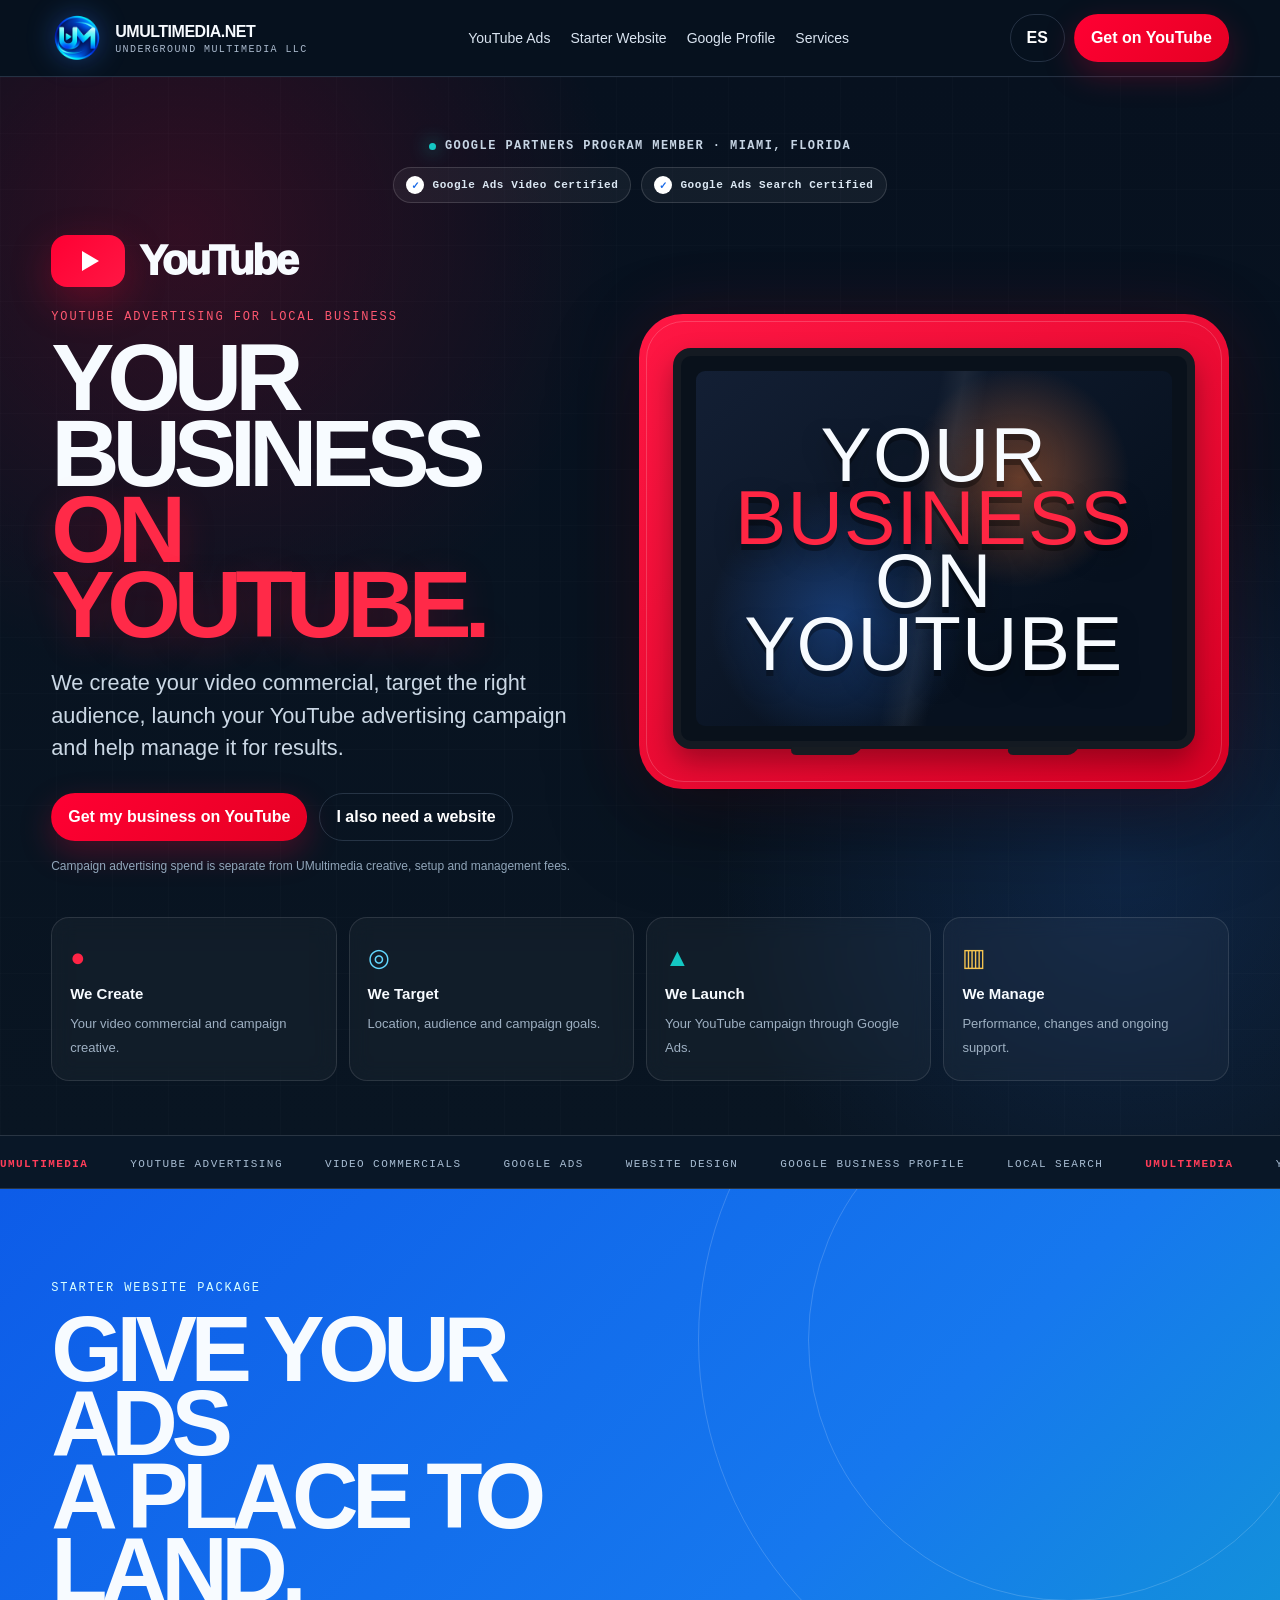
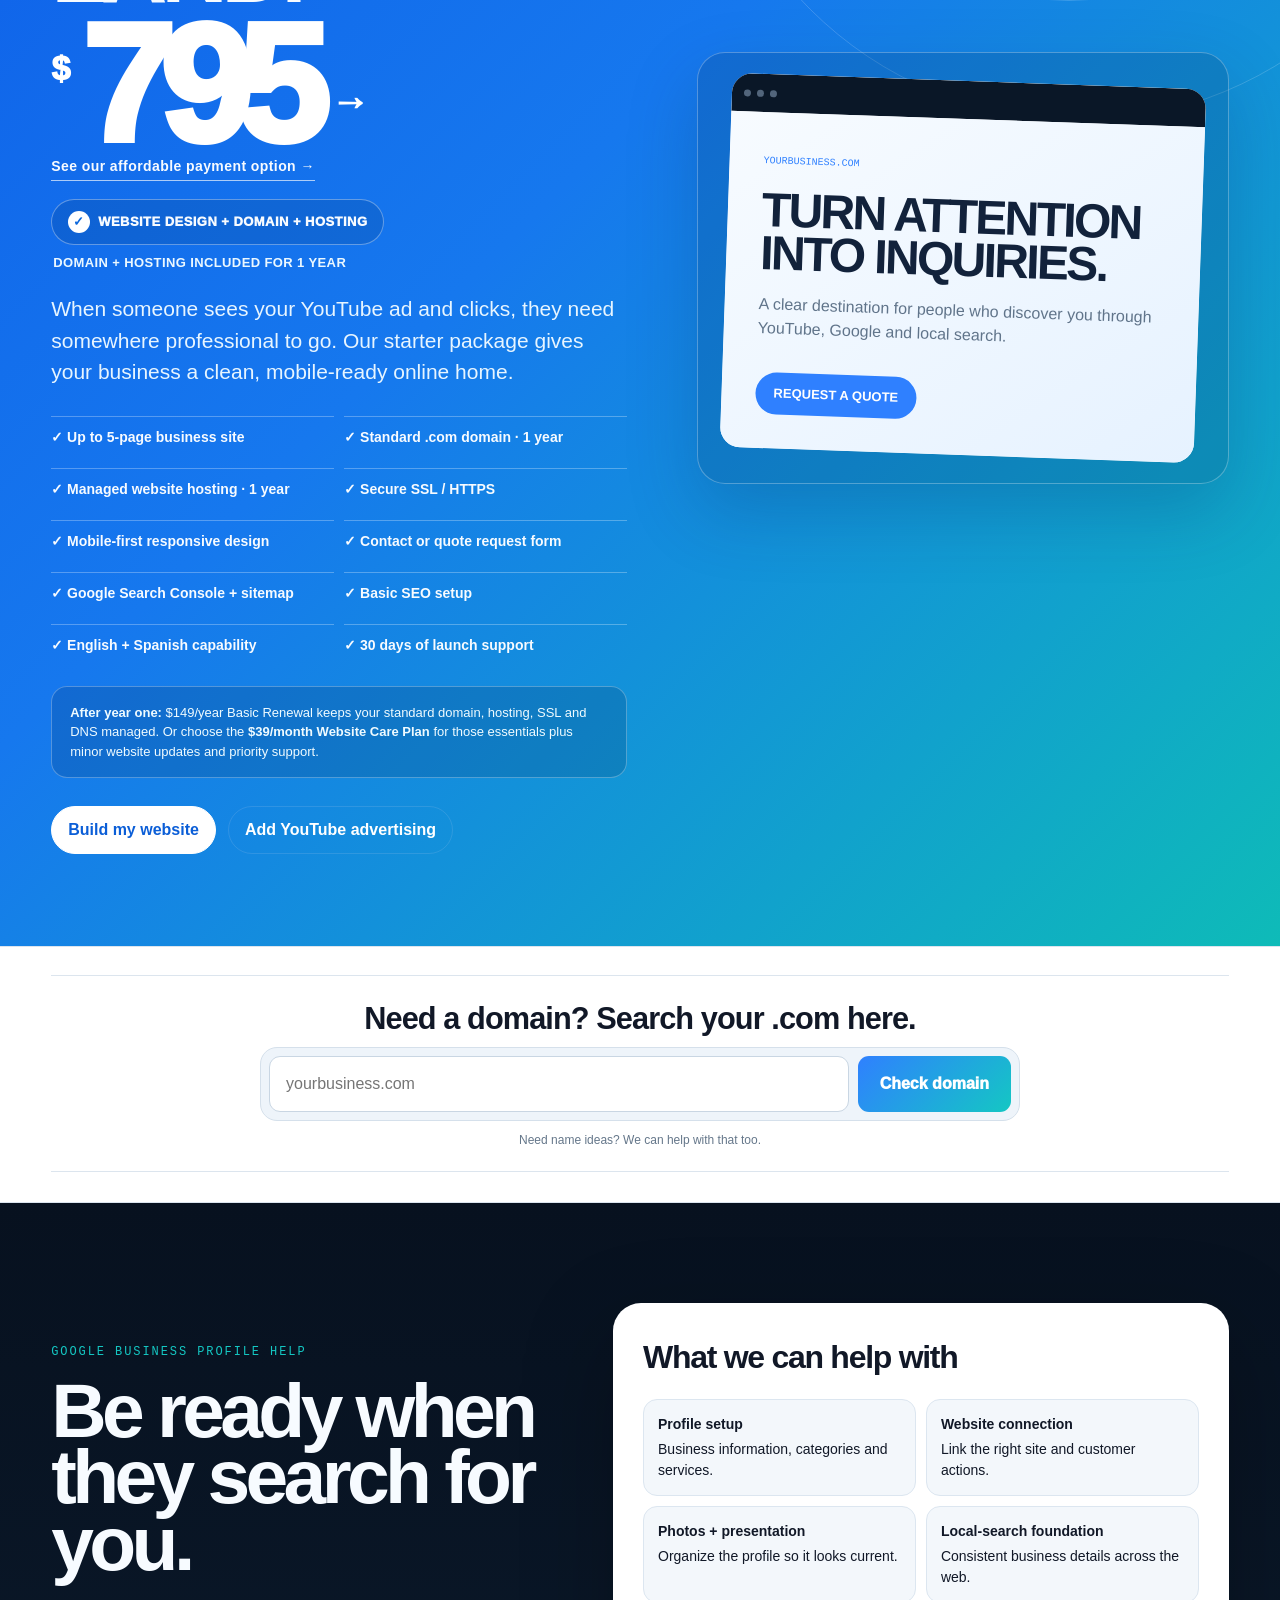
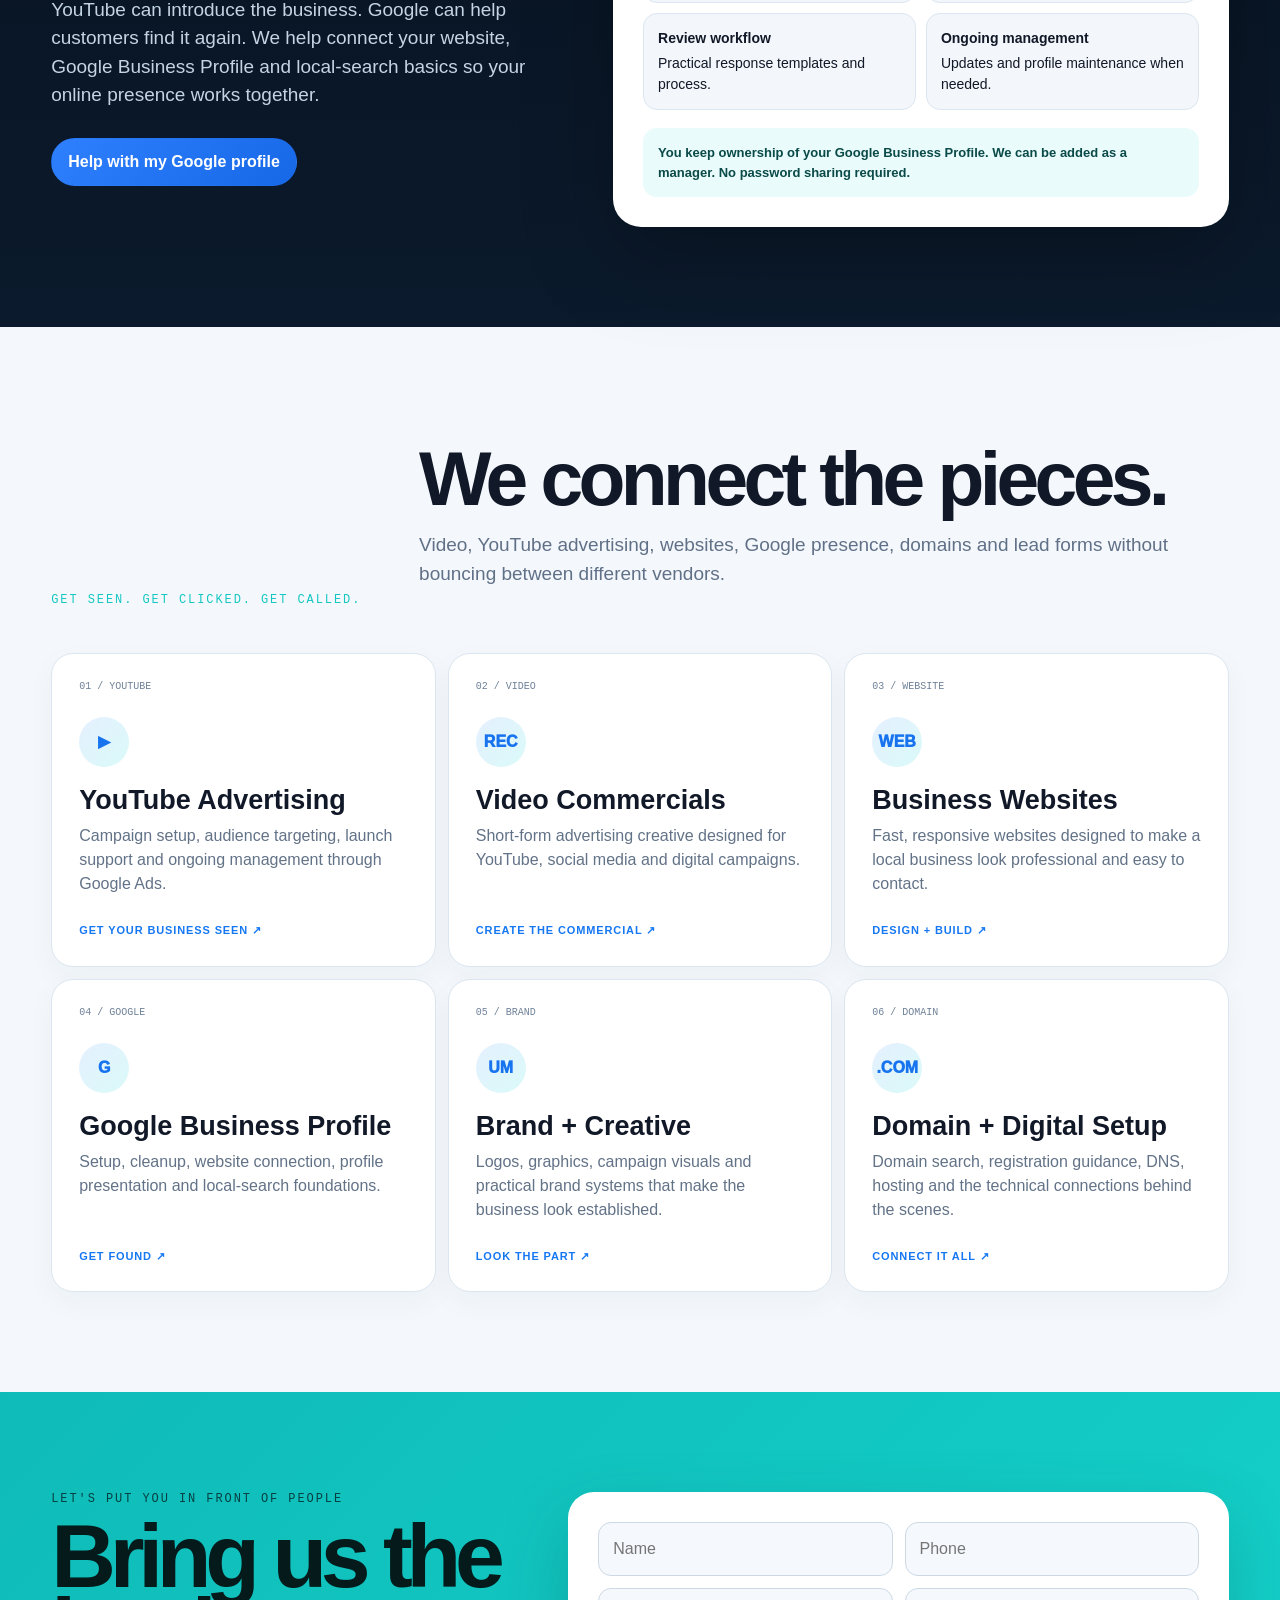
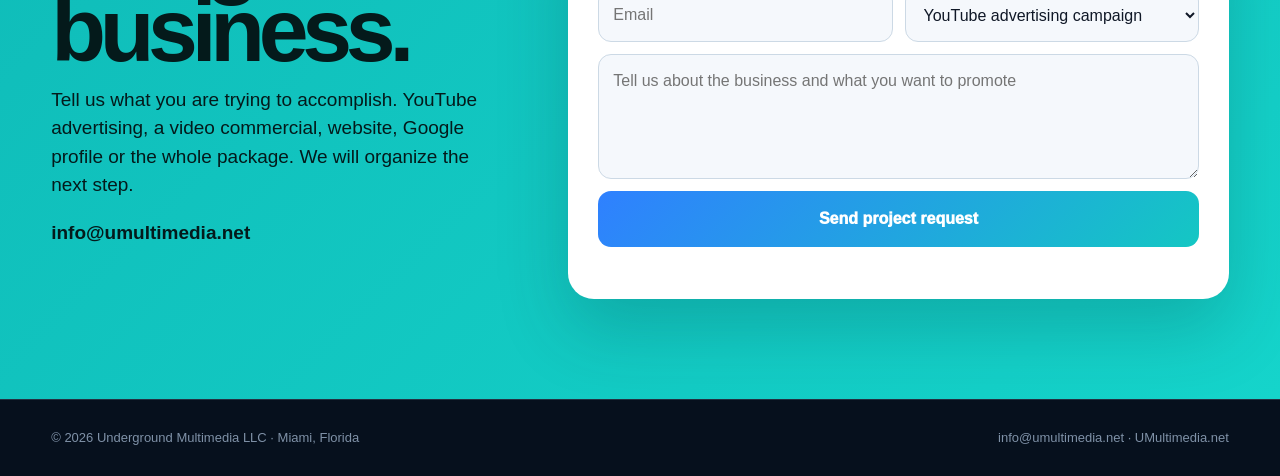
==== commit ab7a1381: "Restore starter package copy" ====
--- a/index.html
+++ b/index.html
@@ -31,7 +31,7 @@
 <main id="top">
 <section class="ytHero" id="youtube"><div class="ytGridBg"></div><div class="wrap ytHeroInner"><div class="partnerLine"><span class="partnerDot"></span><span data-en="Google Partners program member · Miami, Florida" data-es="Miembro del programa Google Partners · Miami, Florida">Google Partners program member · Miami, Florida</span></div><div style="display:flex;justify-content:center;gap:10px;flex-wrap:wrap;margin:-10px 0 26px"><span style="display:inline-flex;align-items:center;gap:8px;padding:8px 12px;border:1px solid rgba(255,255,255,.14);border-radius:999px;background:rgba(255,255,255,.05);font:700 11px monospace;letter-spacing:.05em;color:#dce8f4"><span style="display:grid;place-items:center;width:18px;height:18px;border-radius:50%;background:#fff;color:#1768e7;font-weight:950">✓</span><span data-en="Google Ads Video Certified" data-es="Certificación de Google Ads en Video">Google Ads Video Certified</span></span><span style="display:inline-flex;align-items:center;gap:8px;padding:8px 12px;border:1px solid rgba(255,255,255,.14);border-radius:999px;background:rgba(255,255,255,.05);font:700 11px monospace;letter-spacing:.05em;color:#dce8f4"><span style="display:grid;place-items:center;width:18px;height:18px;border-radius:50%;background:#fff;color:#1768e7;font-weight:950">✓</span><span data-en="Google Ads Search Certified" data-es="Certificación de Google Ads en Búsqueda">Google Ads Search Certified</span></span></div><div class="ytStage"><div class="ytCopy"><div class="youtubeBrand"><span class="youtubeIcon"></span><span class="youtubeWord">YouTube</span></div><div class="eyebrow" style="color:#ff5770" data-en="YOUTUBE ADVERTISING FOR LOCAL BUSINESS" data-es="PUBLICIDAD EN YOUTUBE PARA NEGOCIOS LOCALES">YOUTUBE ADVERTISING FOR LOCAL BUSINESS</div><h1 data-en="YOUR BUSINESS <span class='accent'>ON YOUTUBE.</span>" data-es="TU NEGOCIO <span class='accent'>EN YOUTUBE.</span>">YOUR BUSINESS <span class="accent">ON YOUTUBE.</span></h1><p data-en="We create your video commercial, target the right audience, launch your YouTube advertising campaign and help manage it for results." data-es="Creamos tu comercial en video, dirigimos la campaña al público correcto, lanzamos tu publicidad en YouTube y te ayudamos a administrarla para obtener resultados.">We create your video commercial, target the right audience, launch your YouTube advertising campaign and help manage it for results.</p><div class="heroBtns"><a class="btn red" href="#contact" data-en="Get my business on YouTube" data-es="Pon mi negocio en YouTube">Get my business on YouTube</a><a class="btn" href="#package" data-en="I also need a website" data-es="También necesito una página web">I also need a website</a></div><div class="ytSub" data-en="Campaign advertising spend is separate from UMultimedia creative, setup and management fees." data-es="El presupuesto de publicidad de la campaña es separado de los cargos de creatividad, configuración y administración de UMultimedia.">Campaign advertising spend is separate from UMultimedia creative, setup and management fees.</div></div><div class="tvShell"><div class="tv"><div class="tvScreen"><div class="impact">YOUR <span>BUSINESS</span> ON YOUTUBE</div></div></div><div class="tvFeet"><i></i><i></i></div></div></div><div class="ytFeatures"><div class="ytFeature"><div class="ytFeatureIcon">●</div><strong data-en="We Create" data-es="Creamos">We Create</strong><span data-en="Your video commercial and campaign creative." data-es="Tu comercial en video y creatividad de campaña.">Your video commercial and campaign creative.</span></div><div class="ytFeature"><div class="ytFeatureIcon">◎</div><strong data-en="We Target" data-es="Dirigimos">We Target</strong><span data-en="Location, audience and campaign goals." data-es="Ubicación, audiencia y objetivos de campaña.">Location, audience and campaign goals.</span></div><div class="ytFeature"><div class="ytFeatureIcon">▲</div><strong data-en="We Launch" data-es="Lanzamos">We Launch</strong><span data-en="Your YouTube campaign through Google Ads." data-es="Tu campaña de YouTube mediante Google Ads.">Your YouTube campaign through Google Ads.</span></div><div class="ytFeature"><div class="ytFeatureIcon">▥</div><strong data-en="We Manage" data-es="Administramos">We Manage</strong><span data-en="Performance, changes and ongoing support." data-es="Rendimiento, cambios y soporte continuo.">Performance, changes and ongoing support.</span></div></div></div></section>
 <div class="ticker"><div class="tickerTrack"><b>UMULTIMEDIA</b><span>YOUTUBE ADVERTISING</span><span>VIDEO COMMERCIALS</span><span>GOOGLE ADS</span><span>WEBSITE DESIGN</span><span>GOOGLE BUSINESS PROFILE</span><span>LOCAL SEARCH</span><b>UMULTIMEDIA</b><span>YOUTUBE ADVERTISING</span><span>VIDEO COMMERCIALS</span><span>GOOGLE ADS</span><span>WEBSITE DESIGN</span><span>GOOGLE BUSINESS PROFILE</span><span>LOCAL SEARCH</span></div></div>
-<section class="package" id="package"><div class="wrap packageGrid"><div><div class="eyebrow" data-en="STARTER WEBSITE PACKAGE" data-es="PAQUETE WEB INICIAL">STARTER WEBSITE PACKAGE</div><h2 data-en="GIVE YOUR ADS <br>A PLACE TO LAND." data-es="DALE A TUS ANUNCIOS <br>UN LUGAR DONDE LLEGAR.">GIVE YOUR ADS <br>A PLACE TO LAND.</h2><a class="price priceLink" href="special-offer.html" aria-label="See the affordable website payment option"><span class="dollar">$</span><span class="priceNum">795</span><span class="priceArrow">→</span></a><a class="paymentTease" href="special-offer.html" data-en="See our affordable payment option →" data-es="Conoce nuestra opción de pagos accesibles →">See our affordable payment option →</a><div class="packageBadge" data-en="WEBSITE DESIGN + DOMAIN + HOSTING" data-es="DISEÑO WEB + DOMINIO + HOSTING">WEBSITE DESIGN + DOMAIN + HOSTING</div><div class="packageSub" data-en="DOMAIN + HOSTING INCLUDED FOR 1 YEAR" data-es="DOMINIO + HOSTING INCLUIDOS POR 1 AÑO">DOMAIN + HOSTING INCLUDED FOR 1 YEAR</div><p class="packageLead" data-en="When someone sees your YouTube ad and clicks, they need somewhere professional to go. Our starter package gives your business a clean, mobile-ready online home." data-es="Cuando alguien ve tu anuncio en YouTube y hace clic, necesita un lugar profesional donde llegar. Nuestro paquete inicial le da a tu negocio una presencia online limpia y lista para móviles.">When someone sees your YouTube ad and clicks, they need somewhere professional to go.</p><div class="packageList"><div>✓ Up to 5-page business site</div><div>✓ Standard .com domain · 1 year</div><div>✓ Managed website hosting · 1 year</div><div>✓ Secure SSL / HTTPS</div><div>✓ Mobile-first responsive design</div><div>✓ Contact or quote request form</div><div>✓ Google Search Console + sitemap</div><div>✓ Basic SEO setup</div><div>✓ English + Spanish capability</div><div>✓ 30 days of launch support</div></div><div class="renewal"><strong>After year one:</strong> $149/year Basic Renewal keeps your standard domain, hosting, SSL and DNS managed. Or choose the <strong>$39/month Website Care Plan</strong> for those essentials plus minor website updates and priority support.</div><div class="heroBtns"><a class="btn white" href="#contact">Build my website</a><a class="btn" href="#youtube">Add YouTube advertising</a></div></div><div class="packageVisual"><div class="siteMock"><div class="siteTop"><i></i><i></i><i></i></div><div class="siteBody"><small>YOURBUSINESS.COM</small><h3>TURN ATTENTION INTO INQUIRIES.</h3><p>A clear destination for people who discover you through YouTube, Google and local search.</p><span class="mockButton">REQUEST A QUOTE</span></div></div></div></div></section>
+<section class="package" id="package"><div class="wrap packageGrid"><div><div class="eyebrow" data-en="STARTER WEBSITE PACKAGE" data-es="PAQUETE WEB INICIAL">STARTER WEBSITE PACKAGE</div><h2 data-en="GIVE YOUR ADS <br>A PLACE TO LAND." data-es="DALE A TUS ANUNCIOS <br>UN LUGAR DONDE LLEGAR.">GIVE YOUR ADS <br>A PLACE TO LAND.</h2><a class="price priceLink" href="special-offer.html" aria-label="See the affordable website payment option"><span class="dollar">$</span><span class="priceNum">795</span><span class="priceArrow">→</span></a><a class="paymentTease" href="special-offer.html" data-en="See our affordable payment option →" data-es="Conoce nuestra opción de pagos accesibles →">See our affordable payment option →</a><div class="packageBadge" data-en="WEBSITE DESIGN + DOMAIN + HOSTING" data-es="DISEÑO WEB + DOMINIO + HOSTING">WEBSITE DESIGN + DOMAIN + HOSTING</div><div class="packageSub" data-en="DOMAIN + HOSTING INCLUDED FOR 1 YEAR" data-es="DOMINIO + HOSTING INCLUIDOS POR 1 AÑO">DOMAIN + HOSTING INCLUDED FOR 1 YEAR</div><p class="packageLead" data-en="When someone sees your YouTube ad and clicks, they need somewhere professional to go. Our starter package gives your business a clean, mobile-ready online home." data-es="Cuando alguien ve tu anuncio en YouTube y hace clic, necesita un lugar profesional donde llegar. Nuestro paquete inicial le da a tu negocio una presencia online limpia y lista para móviles.">When someone sees your YouTube ad and clicks, they need somewhere professional to go. Our starter package gives your business a clean, mobile-ready online home.</p><div class="packageList"><div>✓ Up to 5-page business site</div><div>✓ Standard .com domain · 1 year</div><div>✓ Managed website hosting · 1 year</div><div>✓ Secure SSL / HTTPS</div><div>✓ Mobile-first responsive design</div><div>✓ Contact or quote request form</div><div>✓ Google Search Console + sitemap</div><div>✓ Basic SEO setup</div><div>✓ English + Spanish capability</div><div>✓ 30 days of launch support</div></div><div class="renewal"><strong>After year one:</strong> $149/year Basic Renewal keeps your standard domain, hosting, SSL and DNS managed. Or choose the <strong>$39/month Website Care Plan</strong> for those essentials plus minor website updates and priority support.</div><div class="heroBtns"><a class="btn white" href="#contact">Build my website</a><a class="btn" href="#youtube">Add YouTube advertising</a></div></div><div class="packageVisual"><div class="siteMock"><div class="siteTop"><i></i><i></i><i></i></div><div class="siteBody"><small>YOURBUSINESS.COM</small><h3>TURN ATTENTION INTO INQUIRIES.</h3><p>A clear destination for people who discover you through YouTube, Google and local search.</p><span class="mockButton">REQUEST A QUOTE</span></div></div></div></div></section>
 <section class="searchBand" id="domain-search"><div class="wrap"><div class="searchLine"></div><div class="searchHead" data-en="Need a domain? Search your .com here." data-es="¿Necesitas un dominio? Busca tu .com aquí.">Need a domain? Search your .com here.</div><div class="domainSearch"><input id="domain" placeholder="yourbusiness.com" aria-label="Domain name"><button id="checkDomain" data-en="Check domain" data-es="Buscar dominio">Check domain</button></div><div class="micro" id="domainMsg" data-en="Need name ideas? We can help with that too." data-es="¿Necesitas ideas para el nombre? También te ayudamos.">Need name ideas? We can help with that too.</div><div class="searchLine" style="margin-top:22px"></div></div></section>
 <section class="section googleSection" id="google"><div class="wrap googleGrid"><div><div class="eyebrow" data-en="GOOGLE BUSINESS PROFILE HELP" data-es="AYUDA CON GOOGLE BUSINESS PROFILE">GOOGLE BUSINESS PROFILE HELP</div><h2 data-en="Be ready when they search for you." data-es="Prepárate para cuando te busquen.">Be ready when they search for you.</h2><p data-en="YouTube can introduce the business. Google can help customers find it again. We help connect your website, Google Business Profile and local-search basics so your online presence works together." data-es="YouTube puede presentar el negocio. Google puede ayudar a los clientes a encontrarlo otra vez. Conectamos tu página web, Google Business Profile y las bases de búsqueda local para que todo trabaje junto.">YouTube can introduce the business. Google can help customers find it again. We help connect your website, Google Business Profile and local-search basics so your online presence works together.</p><div class="heroBtns"><a class="btn primary" href="#contact">Help with my Google profile</a></div></div><div class="helpCard"><h3 data-en="What we can help with" data-es="En qué podemos ayudarte">What we can help with</h3><div class="checklist"><div class="check"><strong>Profile setup</strong>Business information, categories and services.</div><div class="check"><strong>Website connection</strong>Link the right site and customer actions.</div><div class="check"><strong>Photos + presentation</strong>Organize the profile so it looks current.</div><div class="check"><strong>Local-search foundation</strong>Consistent business details across the web.</div><div class="check"><strong>Review workflow</strong>Practical response templates and process.</div><div class="check"><strong>Ongoing management</strong>Updates and profile maintenance when needed.</div></div><div class="ownerNote">You keep ownership of your Google Business Profile. We can be added as a manager. No password sharing required.</div></div></div></section>
 <section class="section light" id="services"><div class="wrap"><div class="servicesHead"><div class="eyebrow">GET SEEN. GET CLICKED. GET CALLED.</div><div><h2>We connect the pieces.</h2><p>Video, YouTube advertising, websites, Google presence, domains and lead forms without bouncing between different vendors.</p></div></div><div class="services"><article class="service"><span class="num">01 / YOUTUBE</span><div class="serviceIcon">▶</div><h3>YouTube Advertising</h3><p>Campaign setup, audience targeting, launch support and ongoing management through Google Ads.</p><b>GET YOUR BUSINESS SEEN ↗</b></article><article class="service"><span class="num">02 / VIDEO</span><div class="serviceIcon">REC</div><h3>Video Commercials</h3><p>Short-form advertising creative designed for YouTube, social media and digital campaigns.</p><b>CREATE THE COMMERCIAL ↗</b></article><article class="service"><span class="num">03 / WEBSITE</span><div class="serviceIcon">WEB</div><h3>Business Websites</h3><p>Fast, responsive websites designed to make a local business look professional and easy to contact.</p><b>DESIGN + BUILD ↗</b></article><article class="service"><span class="num">04 / GOOGLE</span><div class="serviceIcon">G</div><h3>Google Business Profile</h3><p>Setup, cleanup, website connection, profile presentation and local-search foundations.</p><b>GET FOUND ↗</b></article><article class="service"><span class="num">05 / BRAND</span><div class="serviceIcon">UM</div><h3>Brand + Creative</h3><p>Logos, graphics, campaign visuals and practical brand systems that make the business look established.</p><b>LOOK THE PART ↗</b></article><article class="service"><span class="num">06 / DOMAIN</span><div class="serviceIcon">.COM</div><h3>Domain + Digital Setup</h3><p>Domain search, registration guidance, DNS, hosting and the technical connections behind the scenes.</p><b>CONNECT IT ALL ↗</b></article></div></div></section>
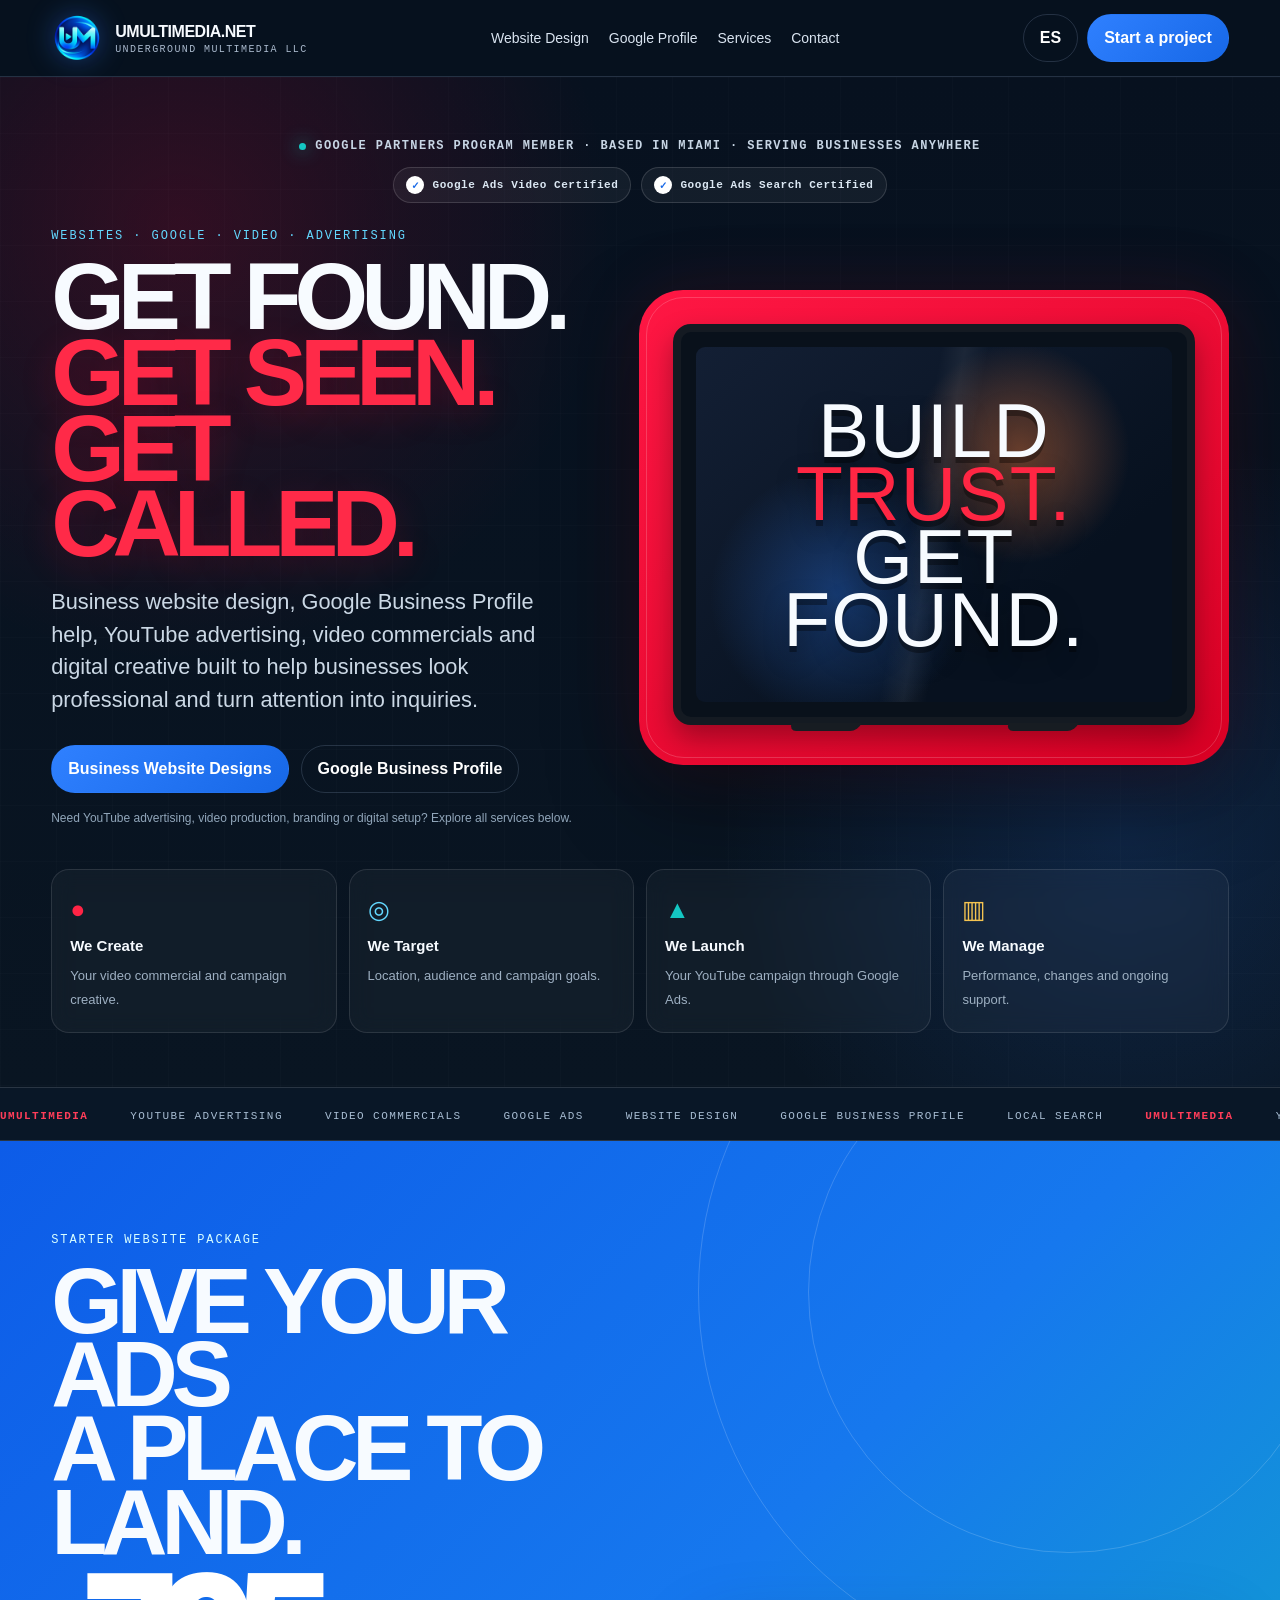
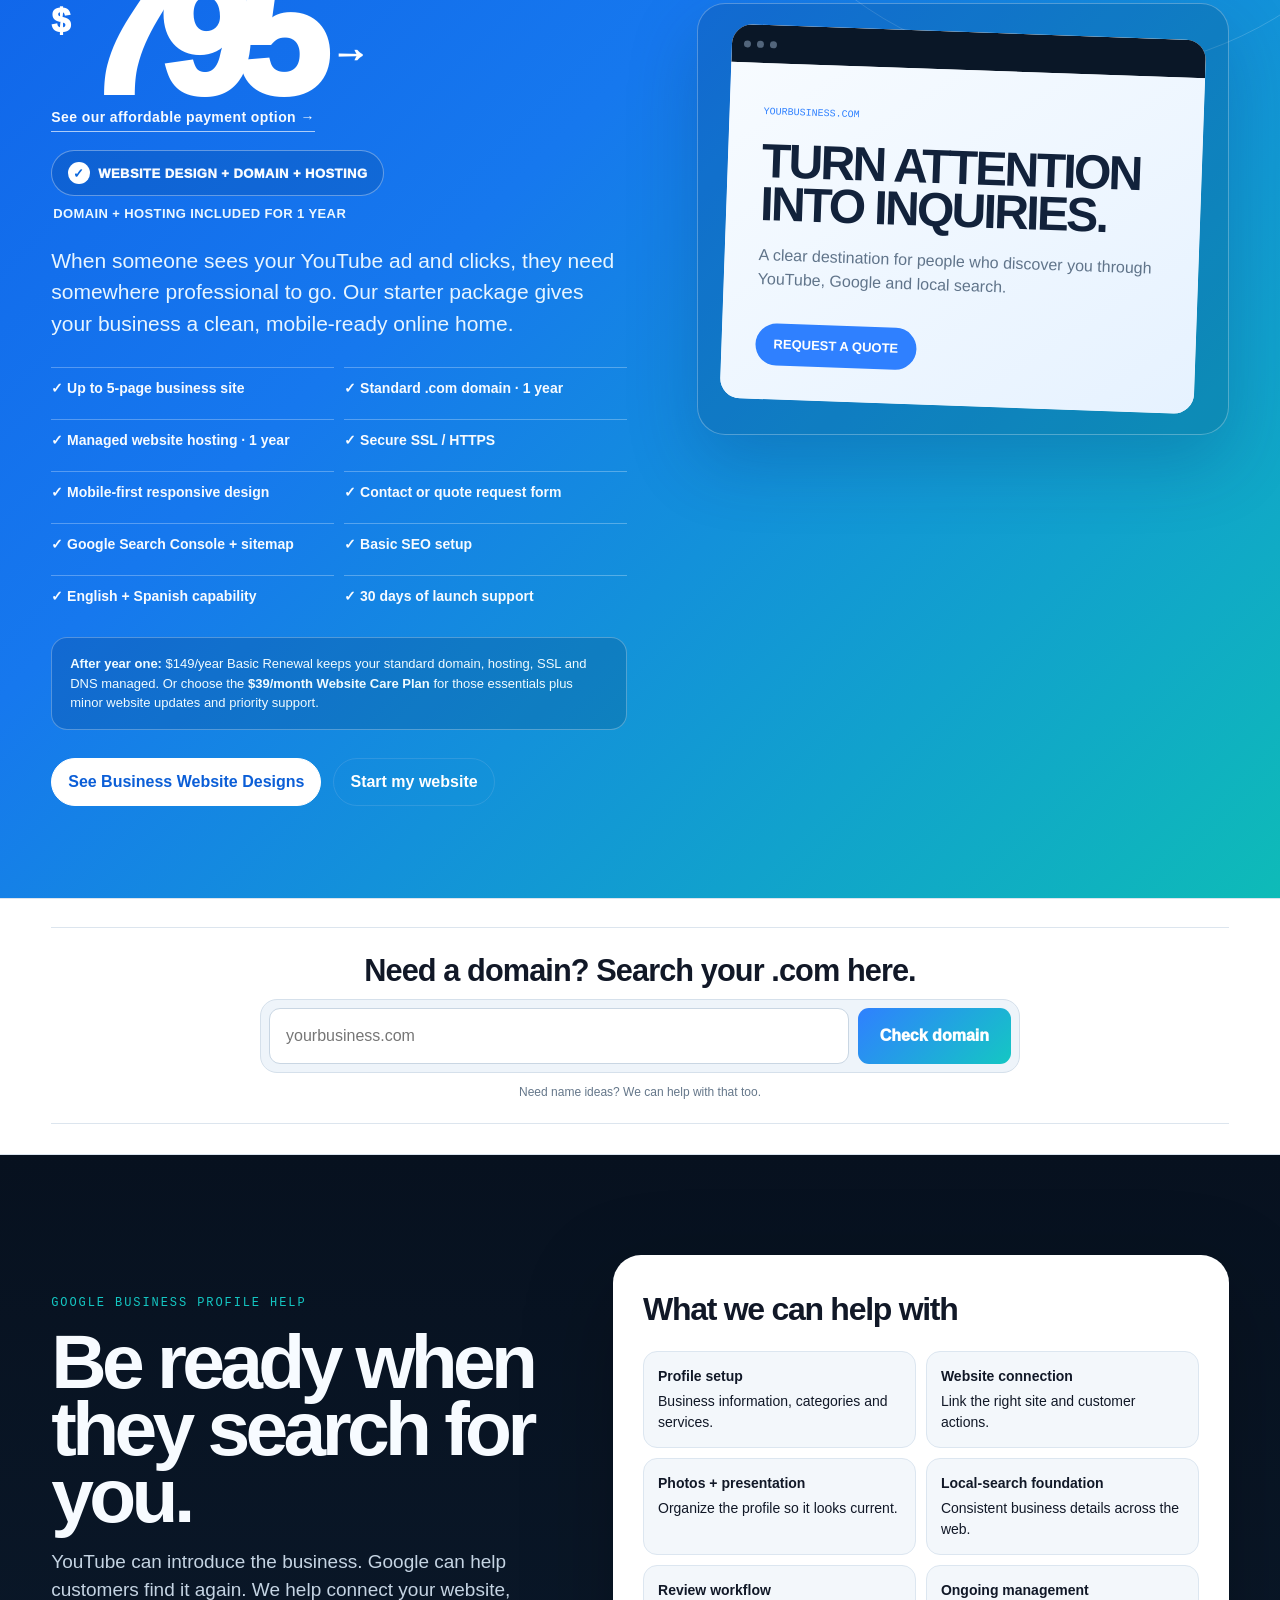
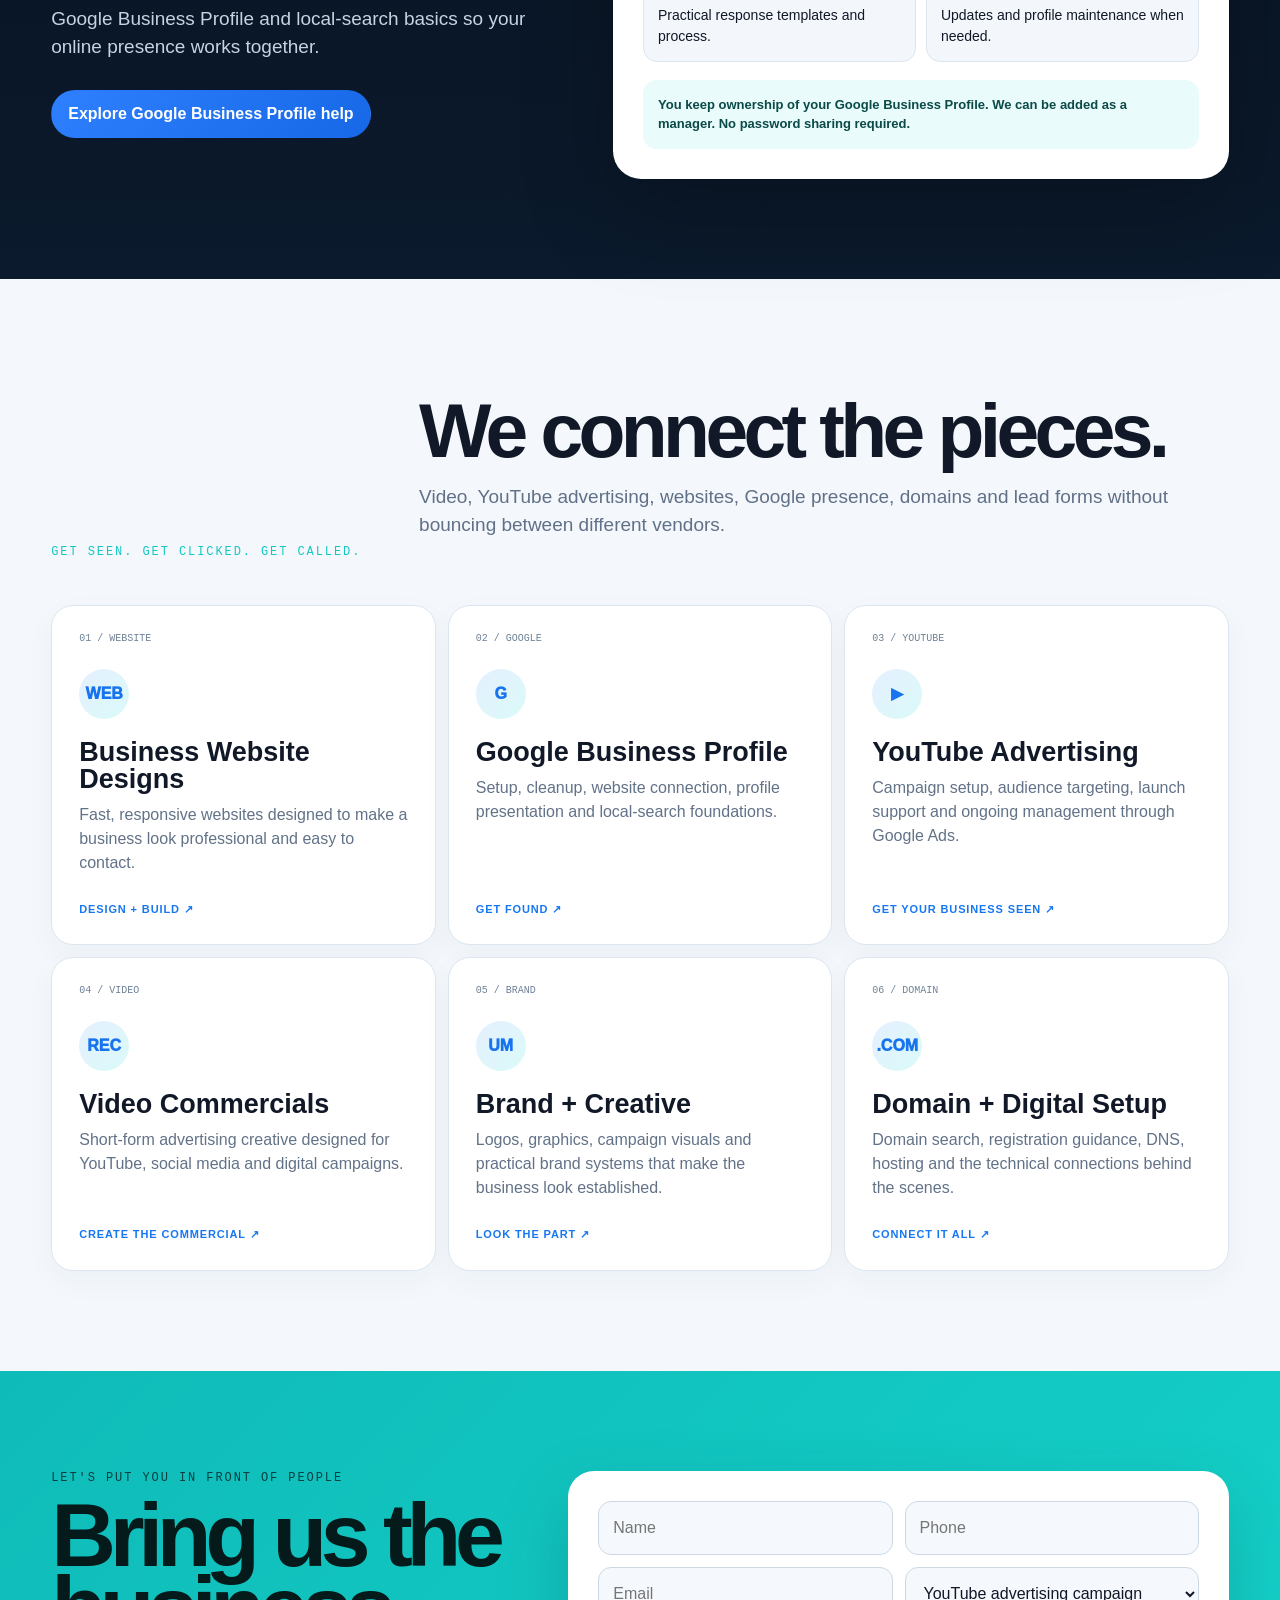
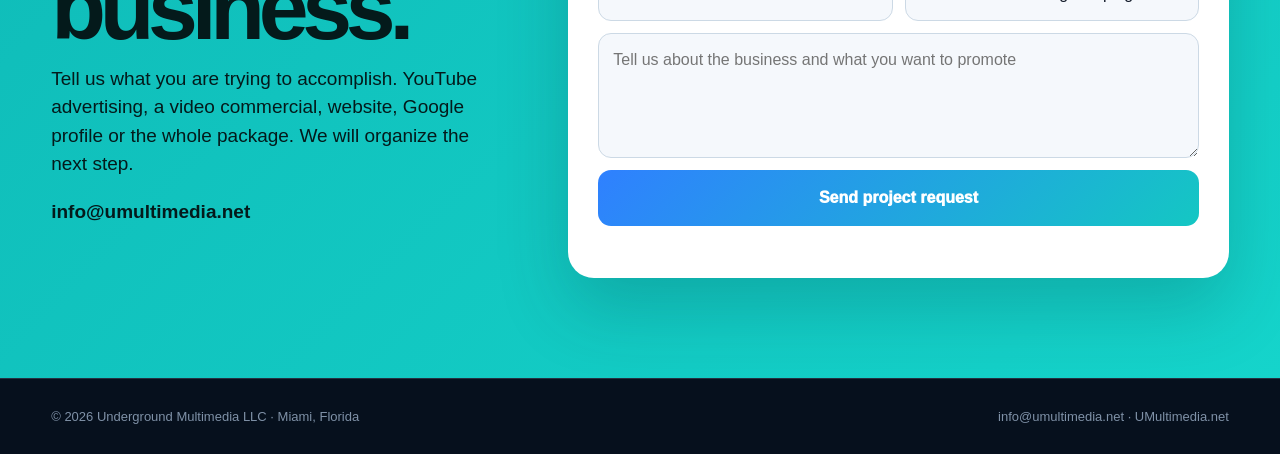
==== commit 998d8dc5: "Refocus homepage on UMultimedia services and feature website design" ====
--- a/index.html
+++ b/index.html
@@ -3,14 +3,14 @@
 <head>
 <meta charset="utf-8">
 <meta name="viewport" content="width=device-width,initial-scale=1">
-<title>YouTube Advertising, Video & Websites in Miami | UMultimedia</title>
-<meta name="description" content="UMultimedia helps Miami and South Florida businesses get seen with YouTube advertising, video commercials, website design, Google Business Profile help, domains and lead generation tools.">
+<title>Business Website Design, Google Profile & Digital Advertising | UMultimedia</title>
+<meta name="description" content="UMultimedia creates business websites, improves Google Business Profiles, runs YouTube advertising, produces video commercials and provides branding and digital setup for businesses.">
 <meta name="robots" content="index,follow,max-image-preview:large">
 <link rel="canonical" href="https://umultimedia.net/">
 <meta property="og:type" content="website">
 <meta property="og:site_name" content="UMultimedia">
-<meta property="og:title" content="Put Your Business on YouTube | UMultimedia Miami">
-<meta property="og:description" content="We create your commercial, target the audience, launch your YouTube campaign and help manage the results.">
+<meta property="og:title" content="Websites, Google Profile & Digital Advertising | UMultimedia">
+<meta property="og:description" content="Business website design, Google Business Profile help, YouTube advertising, video commercials and digital creative.">
 <meta property="og:url" content="https://umultimedia.net/">
 <script type="application/ld+json">{"@context":"https://schema.org","@graph":[{"@type":"Organization","@id":"https://umultimedia.net/#organization","name":"UMultimedia","legalName":"Underground Multimedia LLC","url":"https://umultimedia.net/","email":"info@umultimedia.net","areaServed":["Miami","Hialeah","Miami-Dade County","South Florida"]},{"@type":"WebSite","@id":"https://umultimedia.net/#website","url":"https://umultimedia.net/","name":"UMultimedia","publisher":{"@id":"https://umultimedia.net/#organization"}},{"@type":"Service","name":"YouTube Advertising and Video Commercial Production","provider":{"@id":"https://umultimedia.net/#organization"},"areaServed":["Miami","Miami-Dade County","South Florida"]},{"@type":"Service","name":"Website Design and Google Business Profile Help","provider":{"@id":"https://umultimedia.net/#organization"},"areaServed":["Miami","Miami-Dade County","South Florida"]}]}</script>
 <style>
@@ -27,14 +27,14 @@
 </style>
 </head>
 <body>
-<header class="nav"><div class="wrap navin"><a class="brand" href="#top"><img class="mark" src="assets/umultimedia-logo.png" width="52" height="52" alt="UMultimedia logo"><span class="brandText">UMULTIMEDIA.NET<small>UNDERGROUND MULTIMEDIA LLC</small></span></a><nav class="navlinks"><a href="#youtube">YouTube Ads</a><a href="#package">Starter Website</a><a href="#google">Google Profile</a><a href="#services">Services</a></nav><div class="actions"><button class="lang" id="lang">ES</button><a class="btn red" href="#contact">Get on YouTube</a></div></div></header>
+<header class="nav"><div class="wrap navin"><a class="brand" href="#top"><img class="mark" src="assets/umultimedia-logo.png" width="52" height="52" alt="UMultimedia logo"><span class="brandText">UMULTIMEDIA.NET<small>UNDERGROUND MULTIMEDIA LLC</small></span></a><nav class="navlinks"><a href="website-design.html">Website Design</a><a href="google-business-profile.html">Google Profile</a><a href="#services">Services</a><a href="#contact">Contact</a></nav><div class="actions"><button class="lang" id="lang">ES</button><a class="btn primary" href="#contact">Start a project</a></div></div></header>
 <main id="top">
-<section class="ytHero" id="youtube"><div class="ytGridBg"></div><div class="wrap ytHeroInner"><div class="partnerLine"><span class="partnerDot"></span><span data-en="Google Partners program member · Miami, Florida" data-es="Miembro del programa Google Partners · Miami, Florida">Google Partners program member · Miami, Florida</span></div><div style="display:flex;justify-content:center;gap:10px;flex-wrap:wrap;margin:-10px 0 26px"><span style="display:inline-flex;align-items:center;gap:8px;padding:8px 12px;border:1px solid rgba(255,255,255,.14);border-radius:999px;background:rgba(255,255,255,.05);font:700 11px monospace;letter-spacing:.05em;color:#dce8f4"><span style="display:grid;place-items:center;width:18px;height:18px;border-radius:50%;background:#fff;color:#1768e7;font-weight:950">✓</span><span data-en="Google Ads Video Certified" data-es="Certificación de Google Ads en Video">Google Ads Video Certified</span></span><span style="display:inline-flex;align-items:center;gap:8px;padding:8px 12px;border:1px solid rgba(255,255,255,.14);border-radius:999px;background:rgba(255,255,255,.05);font:700 11px monospace;letter-spacing:.05em;color:#dce8f4"><span style="display:grid;place-items:center;width:18px;height:18px;border-radius:50%;background:#fff;color:#1768e7;font-weight:950">✓</span><span data-en="Google Ads Search Certified" data-es="Certificación de Google Ads en Búsqueda">Google Ads Search Certified</span></span></div><div class="ytStage"><div class="ytCopy"><div class="youtubeBrand"><span class="youtubeIcon"></span><span class="youtubeWord">YouTube</span></div><div class="eyebrow" style="color:#ff5770" data-en="YOUTUBE ADVERTISING FOR LOCAL BUSINESS" data-es="PUBLICIDAD EN YOUTUBE PARA NEGOCIOS LOCALES">YOUTUBE ADVERTISING FOR LOCAL BUSINESS</div><h1 data-en="YOUR BUSINESS <span class='accent'>ON YOUTUBE.</span>" data-es="TU NEGOCIO <span class='accent'>EN YOUTUBE.</span>">YOUR BUSINESS <span class="accent">ON YOUTUBE.</span></h1><p data-en="We create your video commercial, target the right audience, launch your YouTube advertising campaign and help manage it for results." data-es="Creamos tu comercial en video, dirigimos la campaña al público correcto, lanzamos tu publicidad en YouTube y te ayudamos a administrarla para obtener resultados.">We create your video commercial, target the right audience, launch your YouTube advertising campaign and help manage it for results.</p><div class="heroBtns"><a class="btn red" href="#contact" data-en="Get my business on YouTube" data-es="Pon mi negocio en YouTube">Get my business on YouTube</a><a class="btn" href="#package" data-en="I also need a website" data-es="También necesito una página web">I also need a website</a></div><div class="ytSub" data-en="Campaign advertising spend is separate from UMultimedia creative, setup and management fees." data-es="El presupuesto de publicidad de la campaña es separado de los cargos de creatividad, configuración y administración de UMultimedia.">Campaign advertising spend is separate from UMultimedia creative, setup and management fees.</div></div><div class="tvShell"><div class="tv"><div class="tvScreen"><div class="impact">YOUR <span>BUSINESS</span> ON YOUTUBE</div></div></div><div class="tvFeet"><i></i><i></i></div></div></div><div class="ytFeatures"><div class="ytFeature"><div class="ytFeatureIcon">●</div><strong data-en="We Create" data-es="Creamos">We Create</strong><span data-en="Your video commercial and campaign creative." data-es="Tu comercial en video y creatividad de campaña.">Your video commercial and campaign creative.</span></div><div class="ytFeature"><div class="ytFeatureIcon">◎</div><strong data-en="We Target" data-es="Dirigimos">We Target</strong><span data-en="Location, audience and campaign goals." data-es="Ubicación, audiencia y objetivos de campaña.">Location, audience and campaign goals.</span></div><div class="ytFeature"><div class="ytFeatureIcon">▲</div><strong data-en="We Launch" data-es="Lanzamos">We Launch</strong><span data-en="Your YouTube campaign through Google Ads." data-es="Tu campaña de YouTube mediante Google Ads.">Your YouTube campaign through Google Ads.</span></div><div class="ytFeature"><div class="ytFeatureIcon">▥</div><strong data-en="We Manage" data-es="Administramos">We Manage</strong><span data-en="Performance, changes and ongoing support." data-es="Rendimiento, cambios y soporte continuo.">Performance, changes and ongoing support.</span></div></div></div></section>
+<section class="ytHero" id="youtube"><div class="ytGridBg"></div><div class="wrap ytHeroInner"><div class="partnerLine"><span class="partnerDot"></span><span data-en="Google Partners program member · Based in Miami · Serving businesses anywhere" data-es="Miembro del programa Google Partners · Con base en Miami · Atendemos negocios en cualquier lugar">Google Partners program member · Based in Miami · Serving businesses anywhere</span></div><div style="display:flex;justify-content:center;gap:10px;flex-wrap:wrap;margin:-10px 0 26px"><span style="display:inline-flex;align-items:center;gap:8px;padding:8px 12px;border:1px solid rgba(255,255,255,.14);border-radius:999px;background:rgba(255,255,255,.05);font:700 11px monospace;letter-spacing:.05em;color:#dce8f4"><span style="display:grid;place-items:center;width:18px;height:18px;border-radius:50%;background:#fff;color:#1768e7;font-weight:950">✓</span><span data-en="Google Ads Video Certified" data-es="Certificación de Google Ads en Video">Google Ads Video Certified</span></span><span style="display:inline-flex;align-items:center;gap:8px;padding:8px 12px;border:1px solid rgba(255,255,255,.14);border-radius:999px;background:rgba(255,255,255,.05);font:700 11px monospace;letter-spacing:.05em;color:#dce8f4"><span style="display:grid;place-items:center;width:18px;height:18px;border-radius:50%;background:#fff;color:#1768e7;font-weight:950">✓</span><span data-en="Google Ads Search Certified" data-es="Certificación de Google Ads en Búsqueda">Google Ads Search Certified</span></span></div><div class="ytStage"><div class="ytCopy"><div class="eyebrow" style="color:#63d8ff" data-en="WEBSITES · GOOGLE · VIDEO · ADVERTISING" data-es="PÁGINAS WEB · GOOGLE · VIDEO · PUBLICIDAD">WEBSITES · GOOGLE · VIDEO · ADVERTISING</div><h1 data-en="GET FOUND. <span class='accent'>GET SEEN. GET CALLED.</span>" data-es="QUE TE ENCUENTREN. <span class='accent'>QUE TE VEAN. QUE TE LLAMEN.</span>">GET FOUND. <span class="accent">GET SEEN. GET CALLED.</span></h1><p data-en="Business website design, Google Business Profile help, YouTube advertising, video commercials and digital creative built to help businesses look professional and turn attention into inquiries." data-es="Diseño de páginas web, ayuda con Google Business Profile, publicidad en YouTube, comerciales en video y creatividad digital para ayudar a los negocios a verse profesionales y convertir atención en clientes.">Business website design, Google Business Profile help, YouTube advertising, video commercials and digital creative built to help businesses look professional and turn attention into inquiries.</p><div class="heroBtns"><a class="btn primary" href="website-design.html" data-en="Business Website Designs" data-es="Diseño de páginas web">Business Website Designs</a><a class="btn" href="google-business-profile.html" data-en="Google Business Profile" data-es="Google Business Profile">Google Business Profile</a></div><div class="ytSub" data-en="Need YouTube advertising, video production, branding or digital setup? Explore all services below." data-es="¿Necesitas publicidad en YouTube, producción de video, branding o configuración digital? Explora todos los servicios abajo.">Need YouTube advertising, video production, branding or digital setup? Explore all services below.</div></div><div class="tvShell"><div class="tv"><div class="tvScreen"><div class="impact">BUILD <span>TRUST.</span> GET FOUND.</div></div></div><div class="tvFeet"><i></i><i></i></div></div></div><div class="ytFeatures"><div class="ytFeature"><div class="ytFeatureIcon">●</div><strong data-en="We Create" data-es="Creamos">We Create</strong><span data-en="Your video commercial and campaign creative." data-es="Tu comercial en video y creatividad de campaña.">Your video commercial and campaign creative.</span></div><div class="ytFeature"><div class="ytFeatureIcon">◎</div><strong data-en="We Target" data-es="Dirigimos">We Target</strong><span data-en="Location, audience and campaign goals." data-es="Ubicación, audiencia y objetivos de campaña.">Location, audience and campaign goals.</span></div><div class="ytFeature"><div class="ytFeatureIcon">▲</div><strong data-en="We Launch" data-es="Lanzamos">We Launch</strong><span data-en="Your YouTube campaign through Google Ads." data-es="Tu campaña de YouTube mediante Google Ads.">Your YouTube campaign through Google Ads.</span></div><div class="ytFeature"><div class="ytFeatureIcon">▥</div><strong data-en="We Manage" data-es="Administramos">We Manage</strong><span data-en="Performance, changes and ongoing support." data-es="Rendimiento, cambios y soporte continuo.">Performance, changes and ongoing support.</span></div></div></div></section>
 <div class="ticker"><div class="tickerTrack"><b>UMULTIMEDIA</b><span>YOUTUBE ADVERTISING</span><span>VIDEO COMMERCIALS</span><span>GOOGLE ADS</span><span>WEBSITE DESIGN</span><span>GOOGLE BUSINESS PROFILE</span><span>LOCAL SEARCH</span><b>UMULTIMEDIA</b><span>YOUTUBE ADVERTISING</span><span>VIDEO COMMERCIALS</span><span>GOOGLE ADS</span><span>WEBSITE DESIGN</span><span>GOOGLE BUSINESS PROFILE</span><span>LOCAL SEARCH</span></div></div>
-<section class="package" id="package"><div class="wrap packageGrid"><div><div class="eyebrow" data-en="STARTER WEBSITE PACKAGE" data-es="PAQUETE WEB INICIAL">STARTER WEBSITE PACKAGE</div><h2 data-en="GIVE YOUR ADS <br>A PLACE TO LAND." data-es="DALE A TUS ANUNCIOS <br>UN LUGAR DONDE LLEGAR.">GIVE YOUR ADS <br>A PLACE TO LAND.</h2><a class="price priceLink" href="special-offer.html" aria-label="See the affordable website payment option"><span class="dollar">$</span><span class="priceNum">795</span><span class="priceArrow">→</span></a><a class="paymentTease" href="special-offer.html" data-en="See our affordable payment option →" data-es="Conoce nuestra opción de pagos accesibles →">See our affordable payment option →</a><div class="packageBadge" data-en="WEBSITE DESIGN + DOMAIN + HOSTING" data-es="DISEÑO WEB + DOMINIO + HOSTING">WEBSITE DESIGN + DOMAIN + HOSTING</div><div class="packageSub" data-en="DOMAIN + HOSTING INCLUDED FOR 1 YEAR" data-es="DOMINIO + HOSTING INCLUIDOS POR 1 AÑO">DOMAIN + HOSTING INCLUDED FOR 1 YEAR</div><p class="packageLead" data-en="When someone sees your YouTube ad and clicks, they need somewhere professional to go. Our starter package gives your business a clean, mobile-ready online home." data-es="Cuando alguien ve tu anuncio en YouTube y hace clic, necesita un lugar profesional donde llegar. Nuestro paquete inicial le da a tu negocio una presencia online limpia y lista para móviles.">When someone sees your YouTube ad and clicks, they need somewhere professional to go. Our starter package gives your business a clean, mobile-ready online home.</p><div class="packageList"><div>✓ Up to 5-page business site</div><div>✓ Standard .com domain · 1 year</div><div>✓ Managed website hosting · 1 year</div><div>✓ Secure SSL / HTTPS</div><div>✓ Mobile-first responsive design</div><div>✓ Contact or quote request form</div><div>✓ Google Search Console + sitemap</div><div>✓ Basic SEO setup</div><div>✓ English + Spanish capability</div><div>✓ 30 days of launch support</div></div><div class="renewal"><strong>After year one:</strong> $149/year Basic Renewal keeps your standard domain, hosting, SSL and DNS managed. Or choose the <strong>$39/month Website Care Plan</strong> for those essentials plus minor website updates and priority support.</div><div class="heroBtns"><a class="btn white" href="#contact">Build my website</a><a class="btn" href="#youtube">Add YouTube advertising</a></div></div><div class="packageVisual"><div class="siteMock"><div class="siteTop"><i></i><i></i><i></i></div><div class="siteBody"><small>YOURBUSINESS.COM</small><h3>TURN ATTENTION INTO INQUIRIES.</h3><p>A clear destination for people who discover you through YouTube, Google and local search.</p><span class="mockButton">REQUEST A QUOTE</span></div></div></div></div></section>
+<section class="package" id="package"><div class="wrap packageGrid"><div><div class="eyebrow" data-en="STARTER WEBSITE PACKAGE" data-es="PAQUETE WEB INICIAL">STARTER WEBSITE PACKAGE</div><h2 data-en="GIVE YOUR ADS <br>A PLACE TO LAND." data-es="DALE A TUS ANUNCIOS <br>UN LUGAR DONDE LLEGAR.">GIVE YOUR ADS <br>A PLACE TO LAND.</h2><a class="price priceLink" href="special-offer.html" aria-label="See the affordable website payment option"><span class="dollar">$</span><span class="priceNum">795</span><span class="priceArrow">→</span></a><a class="paymentTease" href="special-offer.html" data-en="See our affordable payment option →" data-es="Conoce nuestra opción de pagos accesibles →">See our affordable payment option →</a><div class="packageBadge" data-en="WEBSITE DESIGN + DOMAIN + HOSTING" data-es="DISEÑO WEB + DOMINIO + HOSTING">WEBSITE DESIGN + DOMAIN + HOSTING</div><div class="packageSub" data-en="DOMAIN + HOSTING INCLUDED FOR 1 YEAR" data-es="DOMINIO + HOSTING INCLUIDOS POR 1 AÑO">DOMAIN + HOSTING INCLUDED FOR 1 YEAR</div><p class="packageLead" data-en="When someone sees your YouTube ad and clicks, they need somewhere professional to go. Our starter package gives your business a clean, mobile-ready online home." data-es="Cuando alguien ve tu anuncio en YouTube y hace clic, necesita un lugar profesional donde llegar. Nuestro paquete inicial le da a tu negocio una presencia online limpia y lista para móviles.">When someone sees your YouTube ad and clicks, they need somewhere professional to go. Our starter package gives your business a clean, mobile-ready online home.</p><div class="packageList"><div>✓ Up to 5-page business site</div><div>✓ Standard .com domain · 1 year</div><div>✓ Managed website hosting · 1 year</div><div>✓ Secure SSL / HTTPS</div><div>✓ Mobile-first responsive design</div><div>✓ Contact or quote request form</div><div>✓ Google Search Console + sitemap</div><div>✓ Basic SEO setup</div><div>✓ English + Spanish capability</div><div>✓ 30 days of launch support</div></div><div class="renewal"><strong>After year one:</strong> $149/year Basic Renewal keeps your standard domain, hosting, SSL and DNS managed. Or choose the <strong>$39/month Website Care Plan</strong> for those essentials plus minor website updates and priority support.</div><div class="heroBtns"><a class="btn white" href="website-design.html">See Business Website Designs</a><a class="btn" href="#contact">Start my website</a></div></div><div class="packageVisual"><div class="siteMock"><div class="siteTop"><i></i><i></i><i></i></div><div class="siteBody"><small>YOURBUSINESS.COM</small><h3>TURN ATTENTION INTO INQUIRIES.</h3><p>A clear destination for people who discover you through YouTube, Google and local search.</p><span class="mockButton">REQUEST A QUOTE</span></div></div></div></div></section>
 <section class="searchBand" id="domain-search"><div class="wrap"><div class="searchLine"></div><div class="searchHead" data-en="Need a domain? Search your .com here." data-es="¿Necesitas un dominio? Busca tu .com aquí.">Need a domain? Search your .com here.</div><div class="domainSearch"><input id="domain" placeholder="yourbusiness.com" aria-label="Domain name"><button id="checkDomain" data-en="Check domain" data-es="Buscar dominio">Check domain</button></div><div class="micro" id="domainMsg" data-en="Need name ideas? We can help with that too." data-es="¿Necesitas ideas para el nombre? También te ayudamos.">Need name ideas? We can help with that too.</div><div class="searchLine" style="margin-top:22px"></div></div></section>
-<section class="section googleSection" id="google"><div class="wrap googleGrid"><div><div class="eyebrow" data-en="GOOGLE BUSINESS PROFILE HELP" data-es="AYUDA CON GOOGLE BUSINESS PROFILE">GOOGLE BUSINESS PROFILE HELP</div><h2 data-en="Be ready when they search for you." data-es="Prepárate para cuando te busquen.">Be ready when they search for you.</h2><p data-en="YouTube can introduce the business. Google can help customers find it again. We help connect your website, Google Business Profile and local-search basics so your online presence works together." data-es="YouTube puede presentar el negocio. Google puede ayudar a los clientes a encontrarlo otra vez. Conectamos tu página web, Google Business Profile y las bases de búsqueda local para que todo trabaje junto.">YouTube can introduce the business. Google can help customers find it again. We help connect your website, Google Business Profile and local-search basics so your online presence works together.</p><div class="heroBtns"><a class="btn primary" href="#contact">Help with my Google profile</a></div></div><div class="helpCard"><h3 data-en="What we can help with" data-es="En qué podemos ayudarte">What we can help with</h3><div class="checklist"><div class="check"><strong>Profile setup</strong>Business information, categories and services.</div><div class="check"><strong>Website connection</strong>Link the right site and customer actions.</div><div class="check"><strong>Photos + presentation</strong>Organize the profile so it looks current.</div><div class="check"><strong>Local-search foundation</strong>Consistent business details across the web.</div><div class="check"><strong>Review workflow</strong>Practical response templates and process.</div><div class="check"><strong>Ongoing management</strong>Updates and profile maintenance when needed.</div></div><div class="ownerNote">You keep ownership of your Google Business Profile. We can be added as a manager. No password sharing required.</div></div></div></section>
-<section class="section light" id="services"><div class="wrap"><div class="servicesHead"><div class="eyebrow">GET SEEN. GET CLICKED. GET CALLED.</div><div><h2>We connect the pieces.</h2><p>Video, YouTube advertising, websites, Google presence, domains and lead forms without bouncing between different vendors.</p></div></div><div class="services"><article class="service"><span class="num">01 / YOUTUBE</span><div class="serviceIcon">▶</div><h3>YouTube Advertising</h3><p>Campaign setup, audience targeting, launch support and ongoing management through Google Ads.</p><b>GET YOUR BUSINESS SEEN ↗</b></article><article class="service"><span class="num">02 / VIDEO</span><div class="serviceIcon">REC</div><h3>Video Commercials</h3><p>Short-form advertising creative designed for YouTube, social media and digital campaigns.</p><b>CREATE THE COMMERCIAL ↗</b></article><article class="service"><span class="num">03 / WEBSITE</span><div class="serviceIcon">WEB</div><h3>Business Websites</h3><p>Fast, responsive websites designed to make a local business look professional and easy to contact.</p><b>DESIGN + BUILD ↗</b></article><article class="service"><span class="num">04 / GOOGLE</span><div class="serviceIcon">G</div><h3>Google Business Profile</h3><p>Setup, cleanup, website connection, profile presentation and local-search foundations.</p><b>GET FOUND ↗</b></article><article class="service"><span class="num">05 / BRAND</span><div class="serviceIcon">UM</div><h3>Brand + Creative</h3><p>Logos, graphics, campaign visuals and practical brand systems that make the business look established.</p><b>LOOK THE PART ↗</b></article><article class="service"><span class="num">06 / DOMAIN</span><div class="serviceIcon">.COM</div><h3>Domain + Digital Setup</h3><p>Domain search, registration guidance, DNS, hosting and the technical connections behind the scenes.</p><b>CONNECT IT ALL ↗</b></article></div></div></section>
+<section class="section googleSection" id="google"><div class="wrap googleGrid"><div><div class="eyebrow" data-en="GOOGLE BUSINESS PROFILE HELP" data-es="AYUDA CON GOOGLE BUSINESS PROFILE">GOOGLE BUSINESS PROFILE HELP</div><h2 data-en="Be ready when they search for you." data-es="Prepárate para cuando te busquen.">Be ready when they search for you.</h2><p data-en="YouTube can introduce the business. Google can help customers find it again. We help connect your website, Google Business Profile and local-search basics so your online presence works together." data-es="YouTube puede presentar el negocio. Google puede ayudar a los clientes a encontrarlo otra vez. Conectamos tu página web, Google Business Profile y las bases de búsqueda local para que todo trabaje junto.">YouTube can introduce the business. Google can help customers find it again. We help connect your website, Google Business Profile and local-search basics so your online presence works together.</p><div class="heroBtns"><a class="btn primary" href="google-business-profile.html">Explore Google Business Profile help</a></div></div><div class="helpCard"><h3 data-en="What we can help with" data-es="En qué podemos ayudarte">What we can help with</h3><div class="checklist"><div class="check"><strong>Profile setup</strong>Business information, categories and services.</div><div class="check"><strong>Website connection</strong>Link the right site and customer actions.</div><div class="check"><strong>Photos + presentation</strong>Organize the profile so it looks current.</div><div class="check"><strong>Local-search foundation</strong>Consistent business details across the web.</div><div class="check"><strong>Review workflow</strong>Practical response templates and process.</div><div class="check"><strong>Ongoing management</strong>Updates and profile maintenance when needed.</div></div><div class="ownerNote">You keep ownership of your Google Business Profile. We can be added as a manager. No password sharing required.</div></div></div></section>
+<section class="section light" id="services"><div class="wrap"><div class="servicesHead"><div class="eyebrow">GET SEEN. GET CLICKED. GET CALLED.</div><div><h2>We connect the pieces.</h2><p>Video, YouTube advertising, websites, Google presence, domains and lead forms without bouncing between different vendors.</p></div></div><div class="services"><article class="service"><span class="num">01 / WEBSITE</span><div class="serviceIcon">WEB</div><h3>Business Website Designs</h3><p>Fast, responsive websites designed to make a business look professional and easy to contact.</p><b><a href="website-design.html">DESIGN + BUILD ↗</a></b></article><article class="service"><span class="num">02 / GOOGLE</span><div class="serviceIcon">G</div><h3>Google Business Profile</h3><p>Setup, cleanup, website connection, profile presentation and local-search foundations.</p><b><a href="google-business-profile.html">GET FOUND ↗</a></b></article><article class="service"><span class="num">03 / YOUTUBE</span><div class="serviceIcon">▶</div><h3>YouTube Advertising</h3><p>Campaign setup, audience targeting, launch support and ongoing management through Google Ads.</p><b>GET YOUR BUSINESS SEEN ↗</b></article><article class="service"><span class="num">04 / VIDEO</span><div class="serviceIcon">REC</div><h3>Video Commercials</h3><p>Short-form advertising creative designed for YouTube, social media and digital campaigns.</p><b>CREATE THE COMMERCIAL ↗</b></article><article class="service"><span class="num">05 / BRAND</span><div class="serviceIcon">UM</div><h3>Brand + Creative</h3><p>Logos, graphics, campaign visuals and practical brand systems that make the business look established.</p><b>LOOK THE PART ↗</b></article><article class="service"><span class="num">06 / DOMAIN</span><div class="serviceIcon">.COM</div><h3>Domain + Digital Setup</h3><p>Domain search, registration guidance, DNS, hosting and the technical connections behind the scenes.</p><b>CONNECT IT ALL ↗</b></article></div></div></section>
 <section class="section contact" id="contact"><div class="wrap contactGrid"><div><div class="eyebrow" style="color:#073f42">LET'S PUT YOU IN FRONT OF PEOPLE</div><h2>Bring us the business.</h2><p>Tell us what you are trying to accomplish. YouTube advertising, a video commercial, website, Google profile or the whole package. We will organize the next step.</p><p><strong>info@umultimedia.net</strong></p></div><form class="form" id="leadForm"><input id="name" required placeholder="Name"><input id="phone" placeholder="Phone"><input id="email" required type="email" placeholder="Email"><select id="need"><option>YouTube advertising campaign</option><option>Video commercial + YouTube campaign</option><option>Starter Website Package - $795</option><option>YouTube campaign + website</option><option>Google Business Profile help</option><option>Branding / logo</option><option>Not sure yet</option></select><textarea class="full" id="details" placeholder="Tell us about the business and what you want to promote"></textarea><button class="full" type="submit">Send project request</button><div class="micro full" id="formMsg"></div></form></div></section>
 </main>
 <footer class="footer"><div class="wrap footerin"><span>© 2026 Underground Multimedia LLC · Miami, Florida</span><span><a href="mailto:info@umultimedia.net">info@umultimedia.net</a> · UMultimedia.net</span></div></footer>
